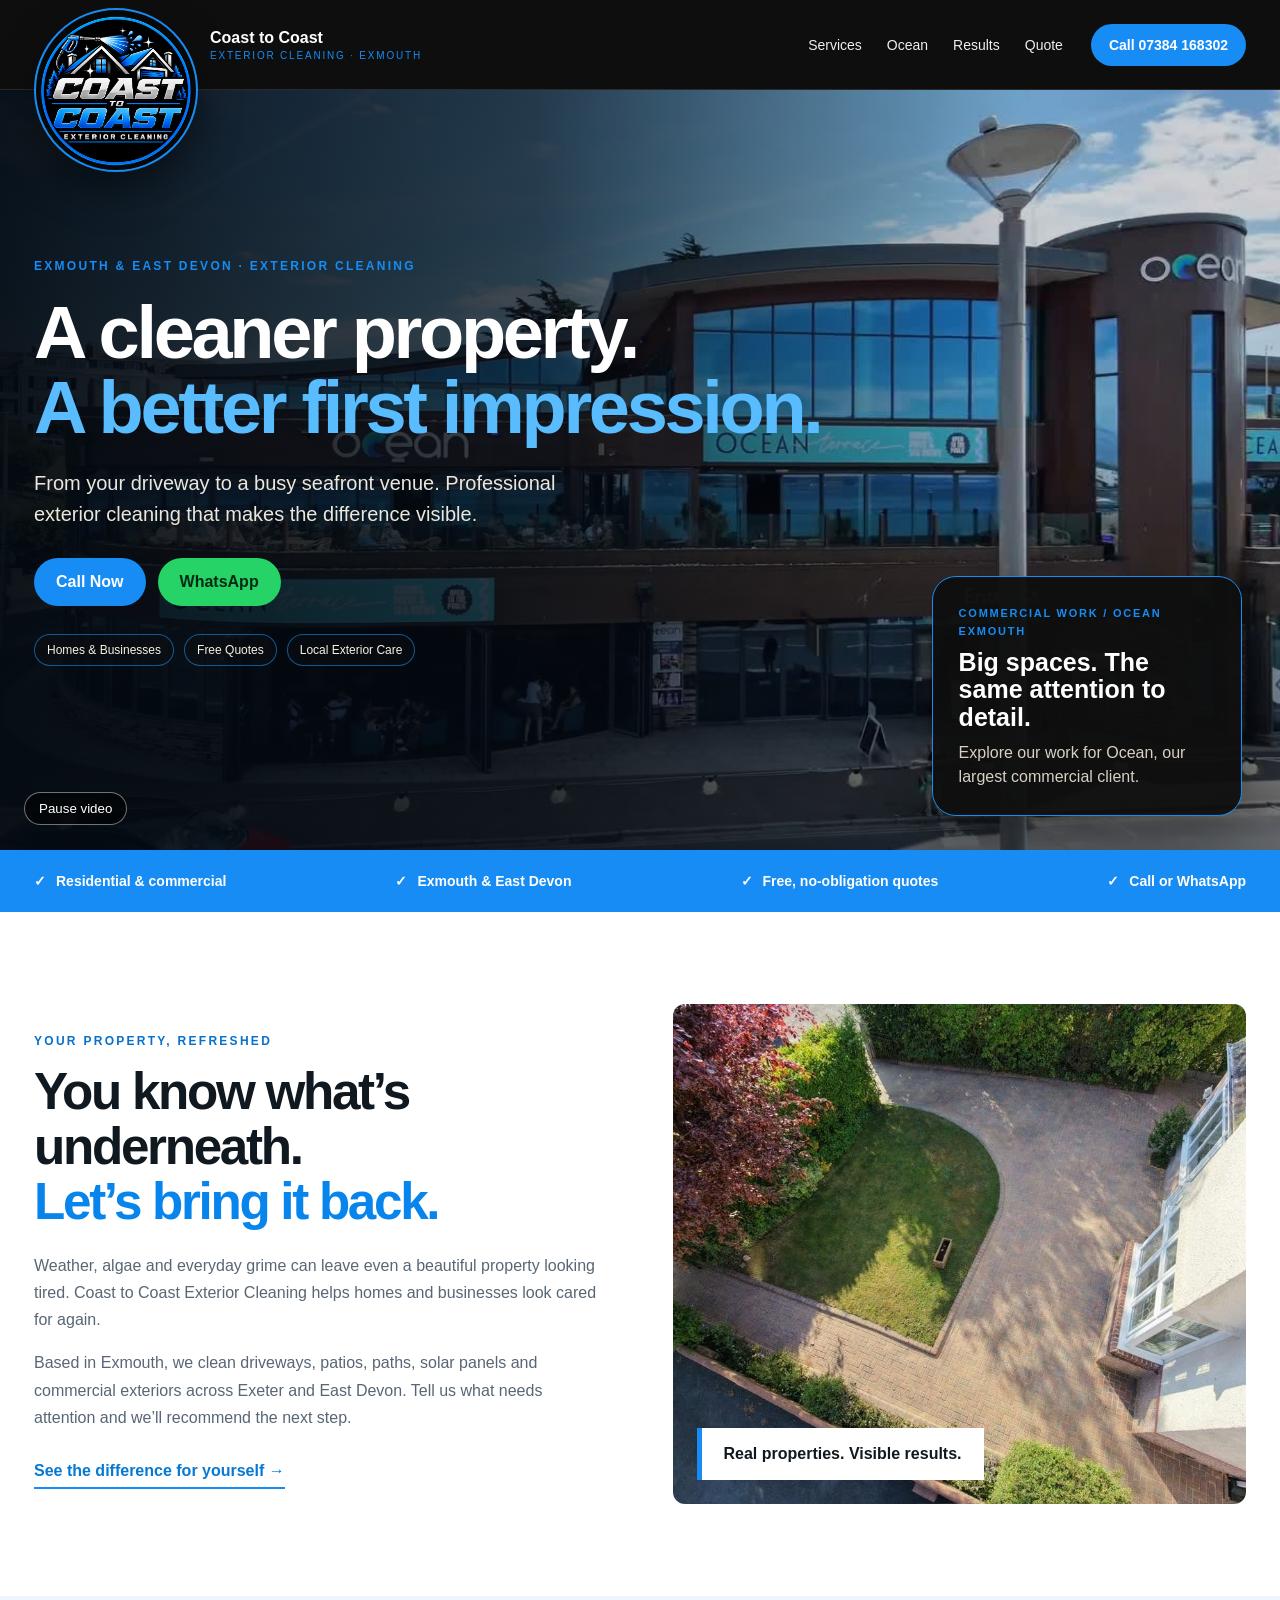
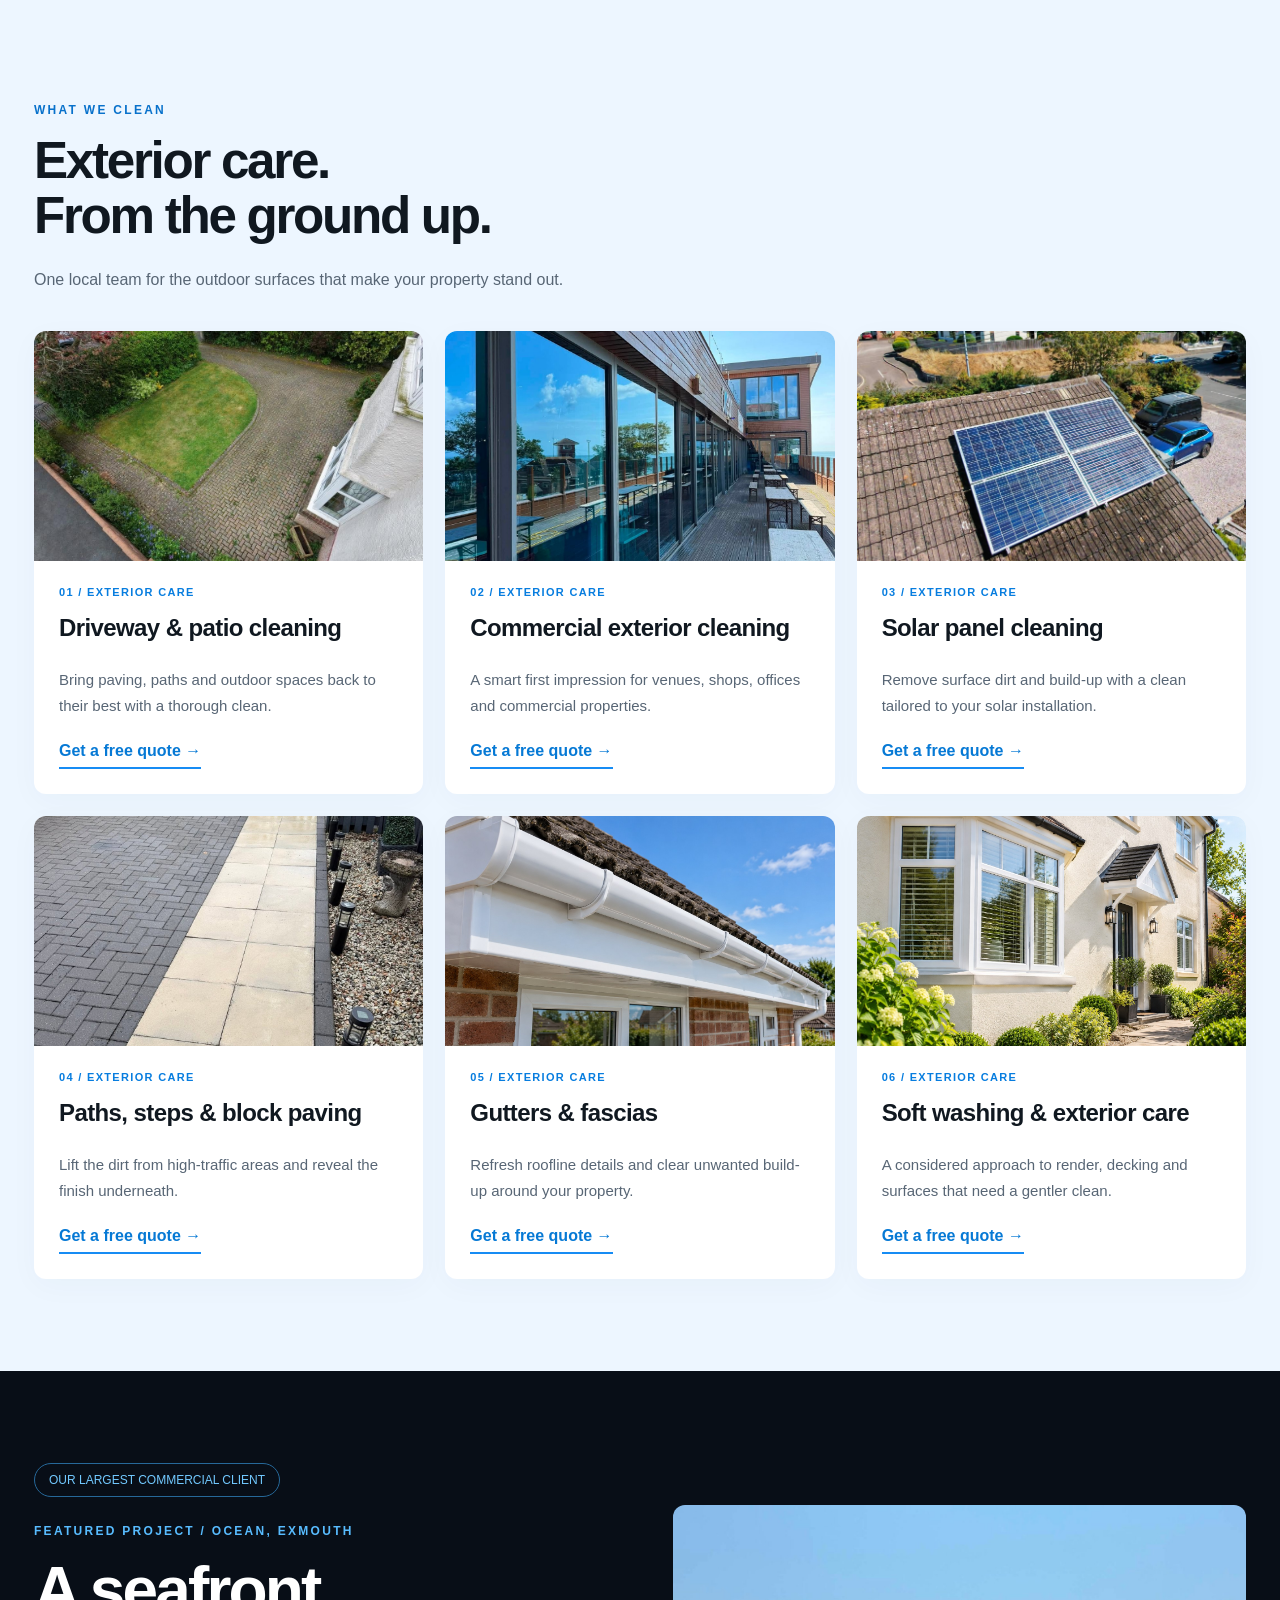
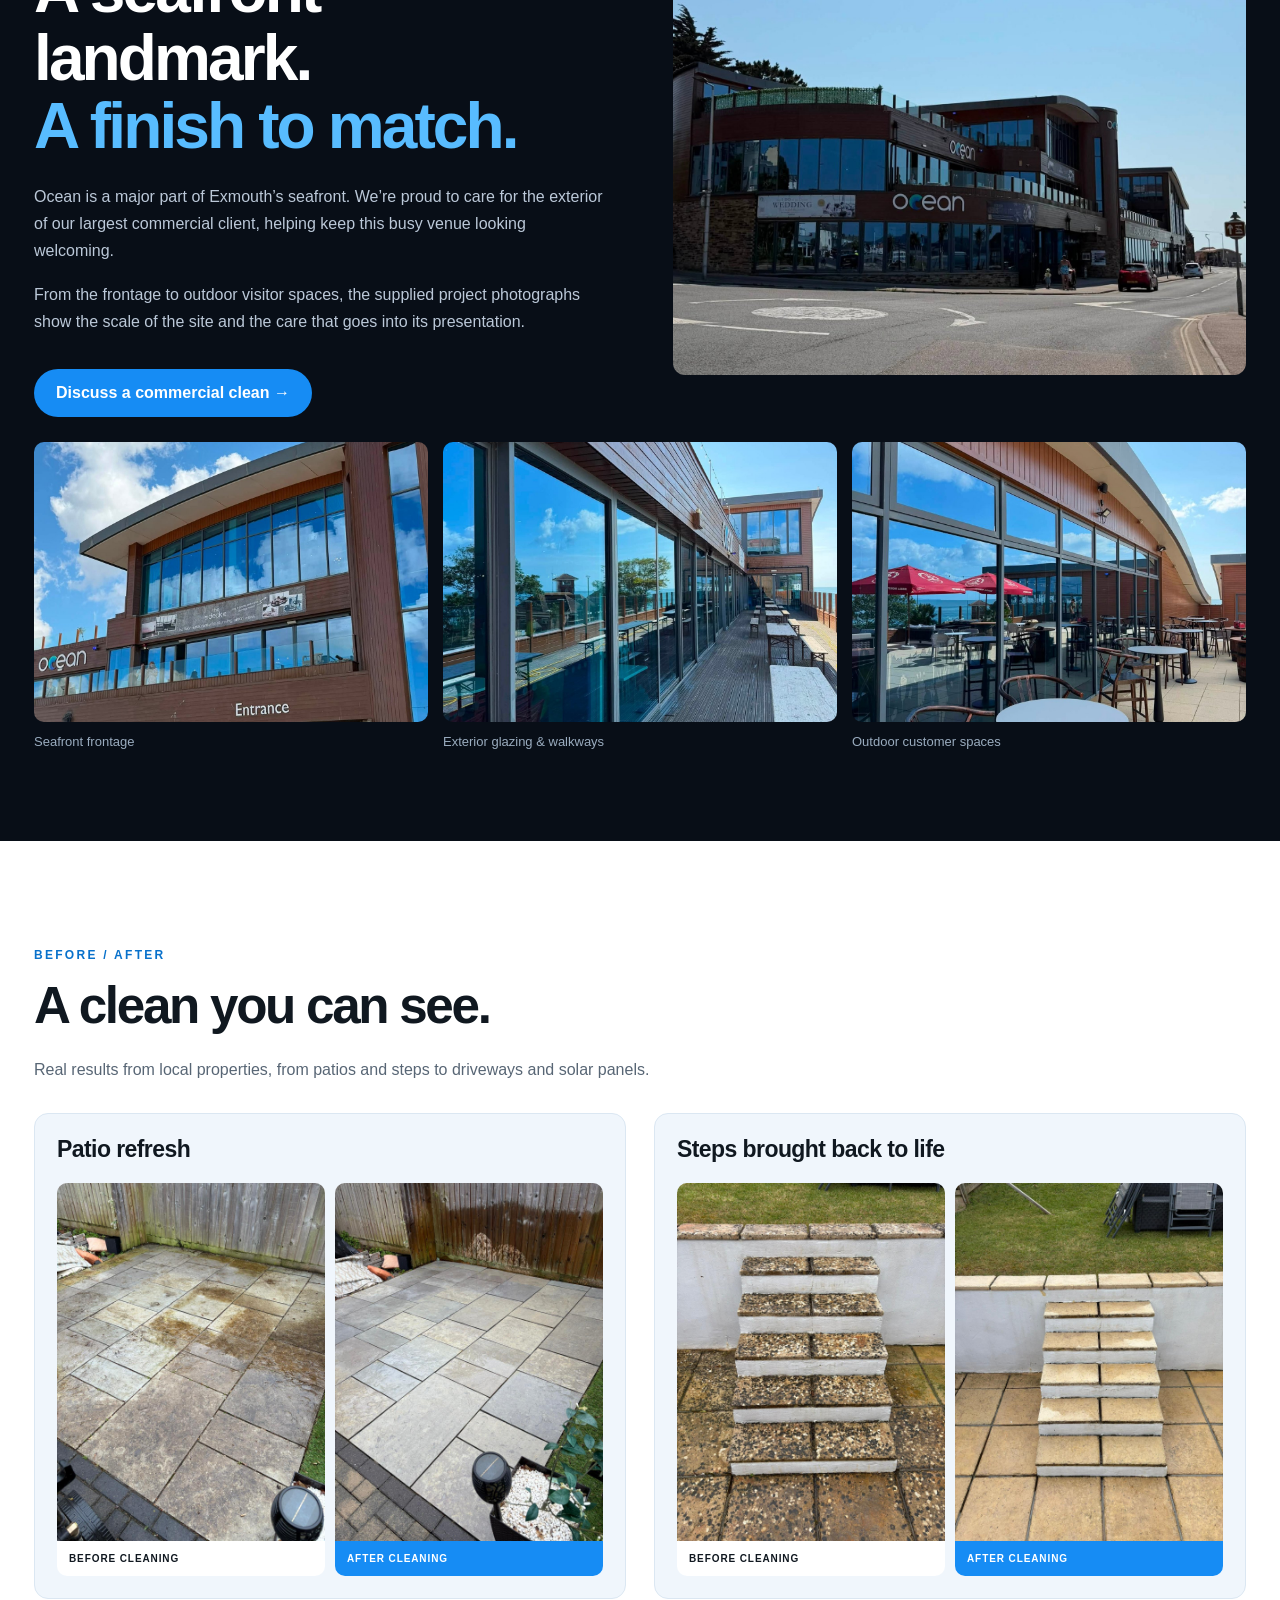
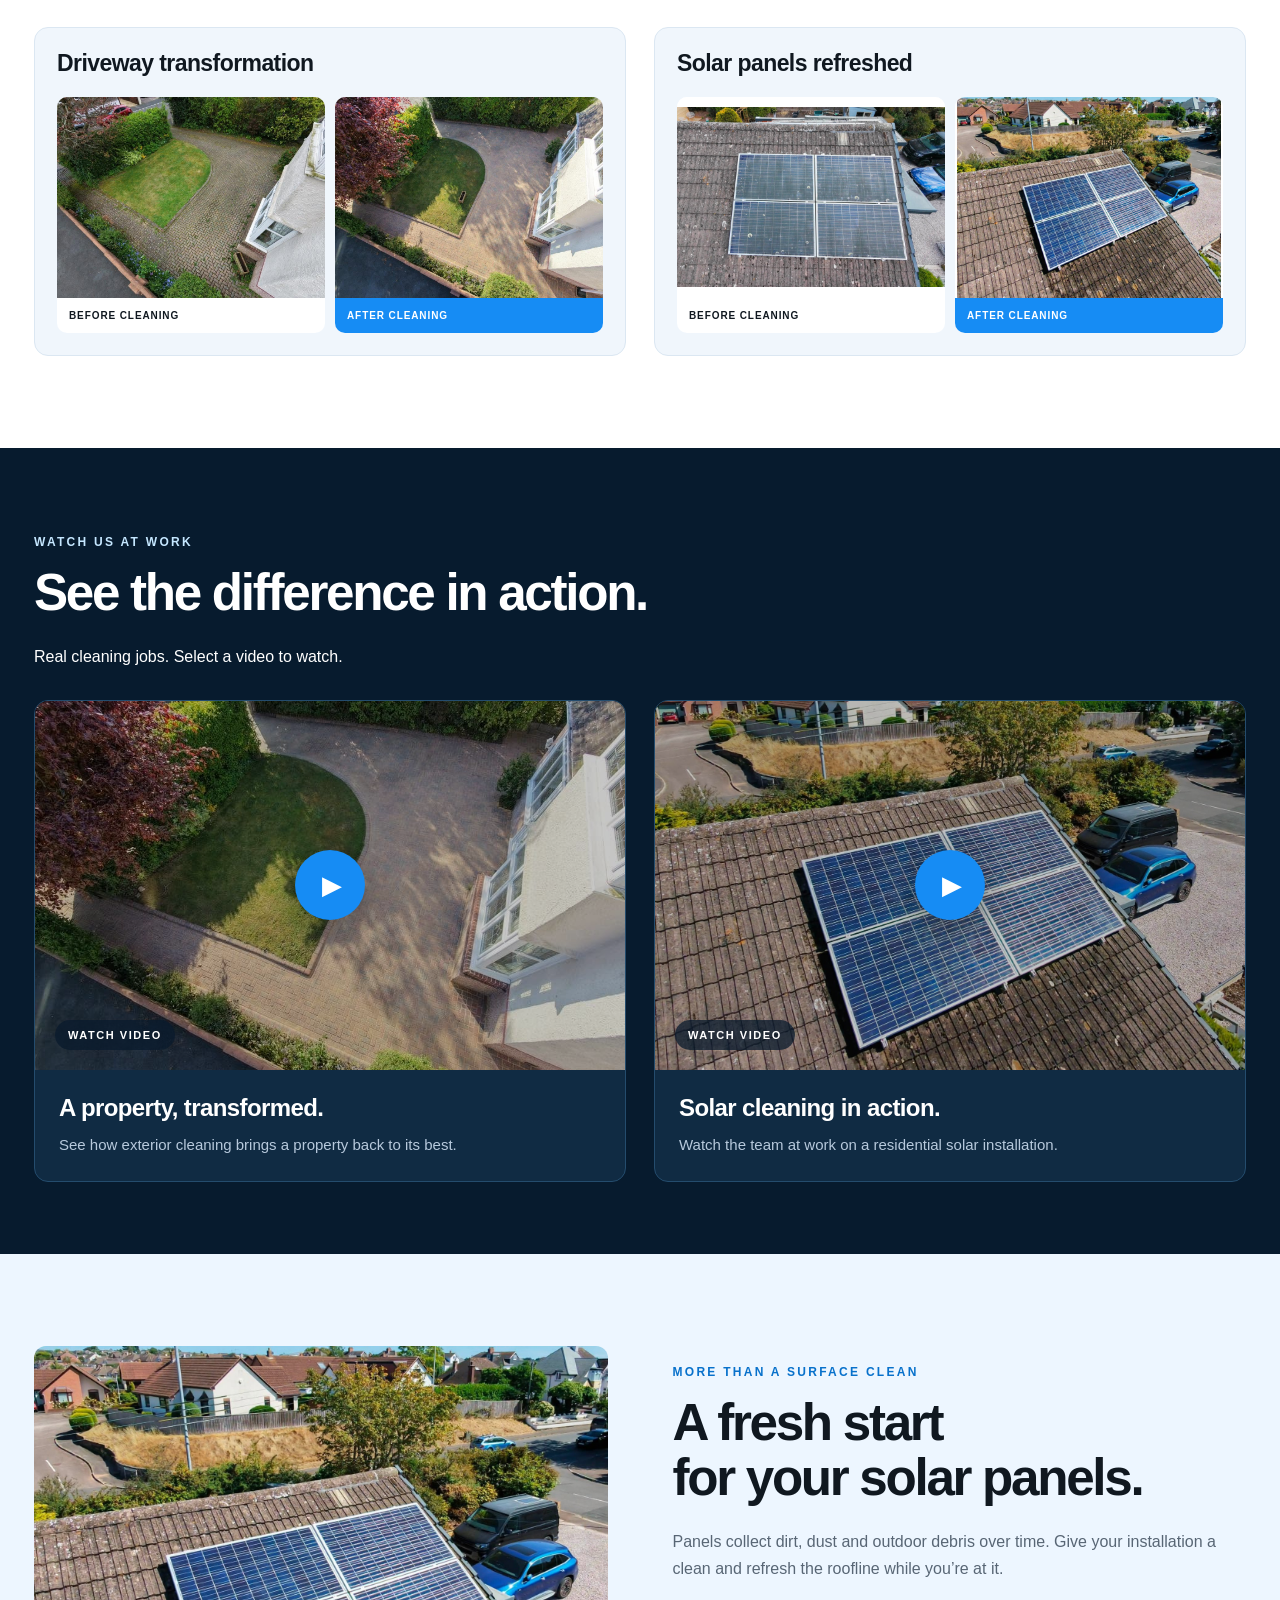
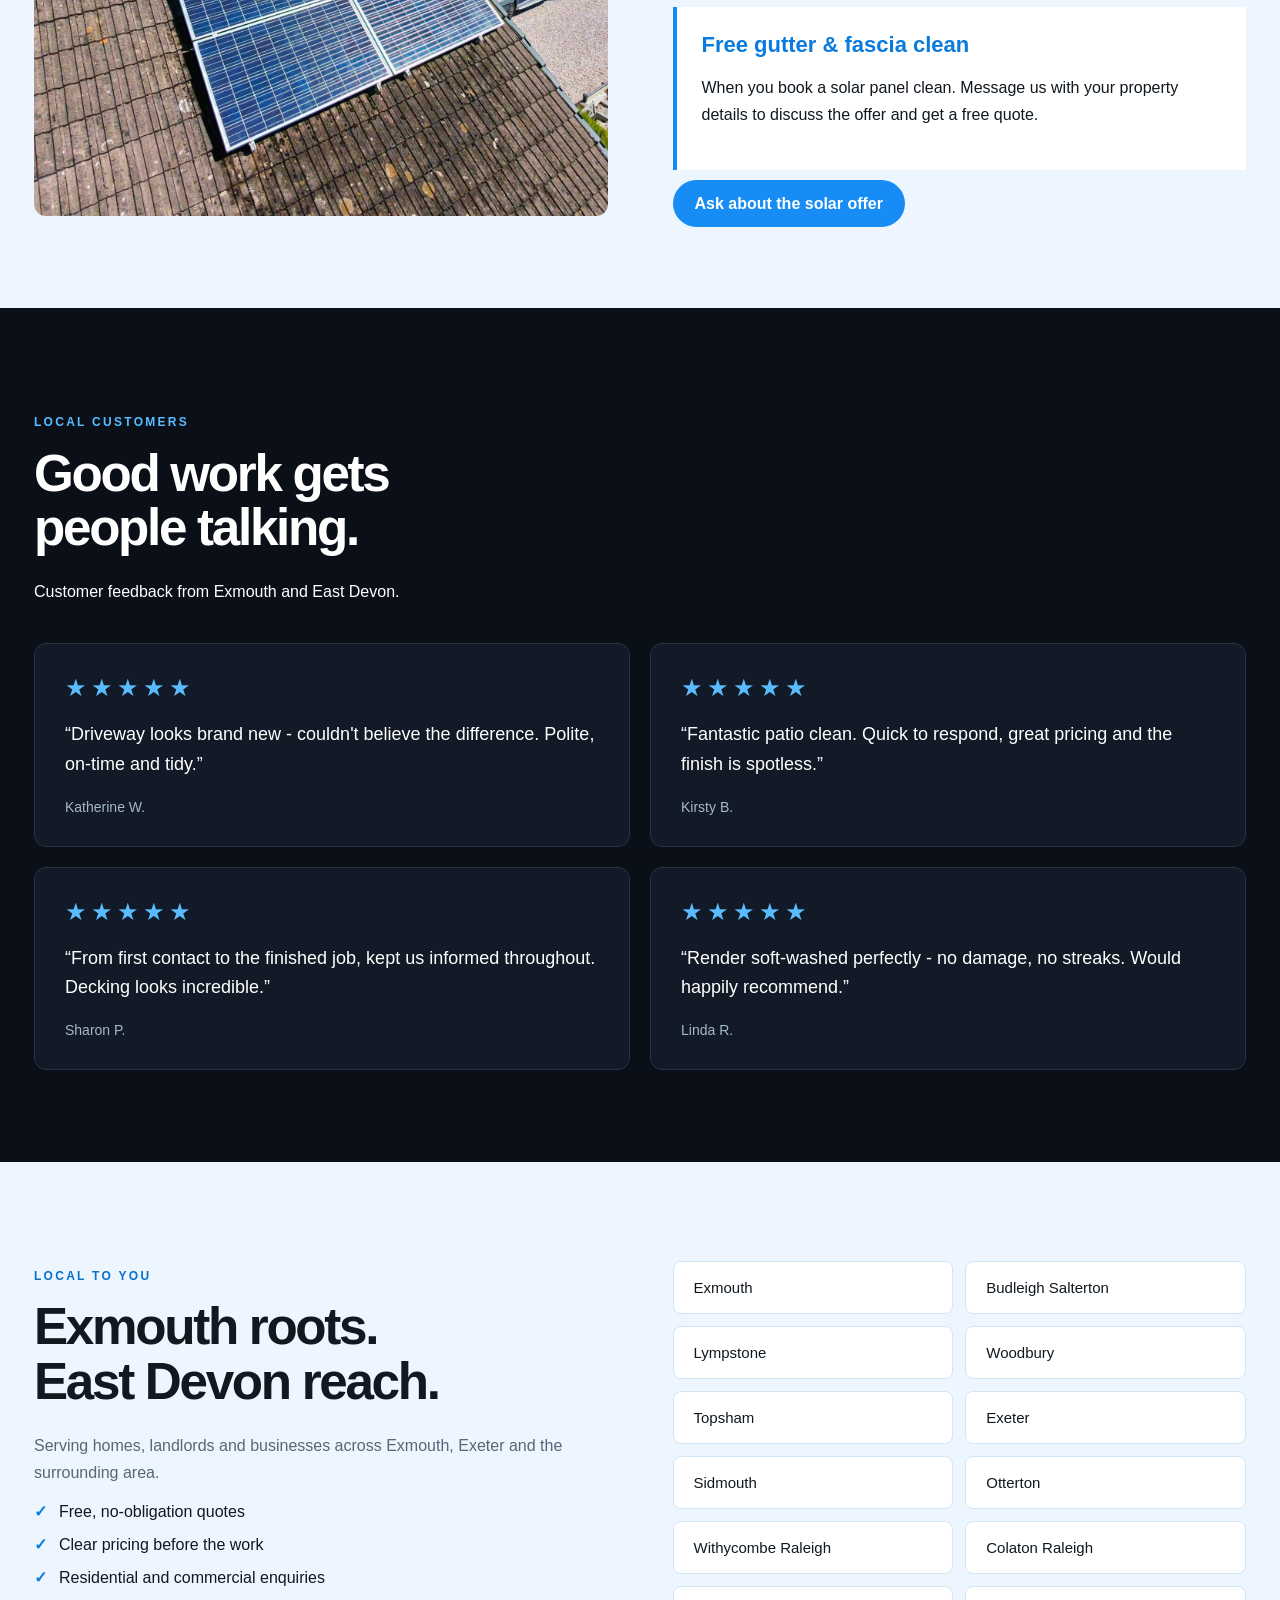
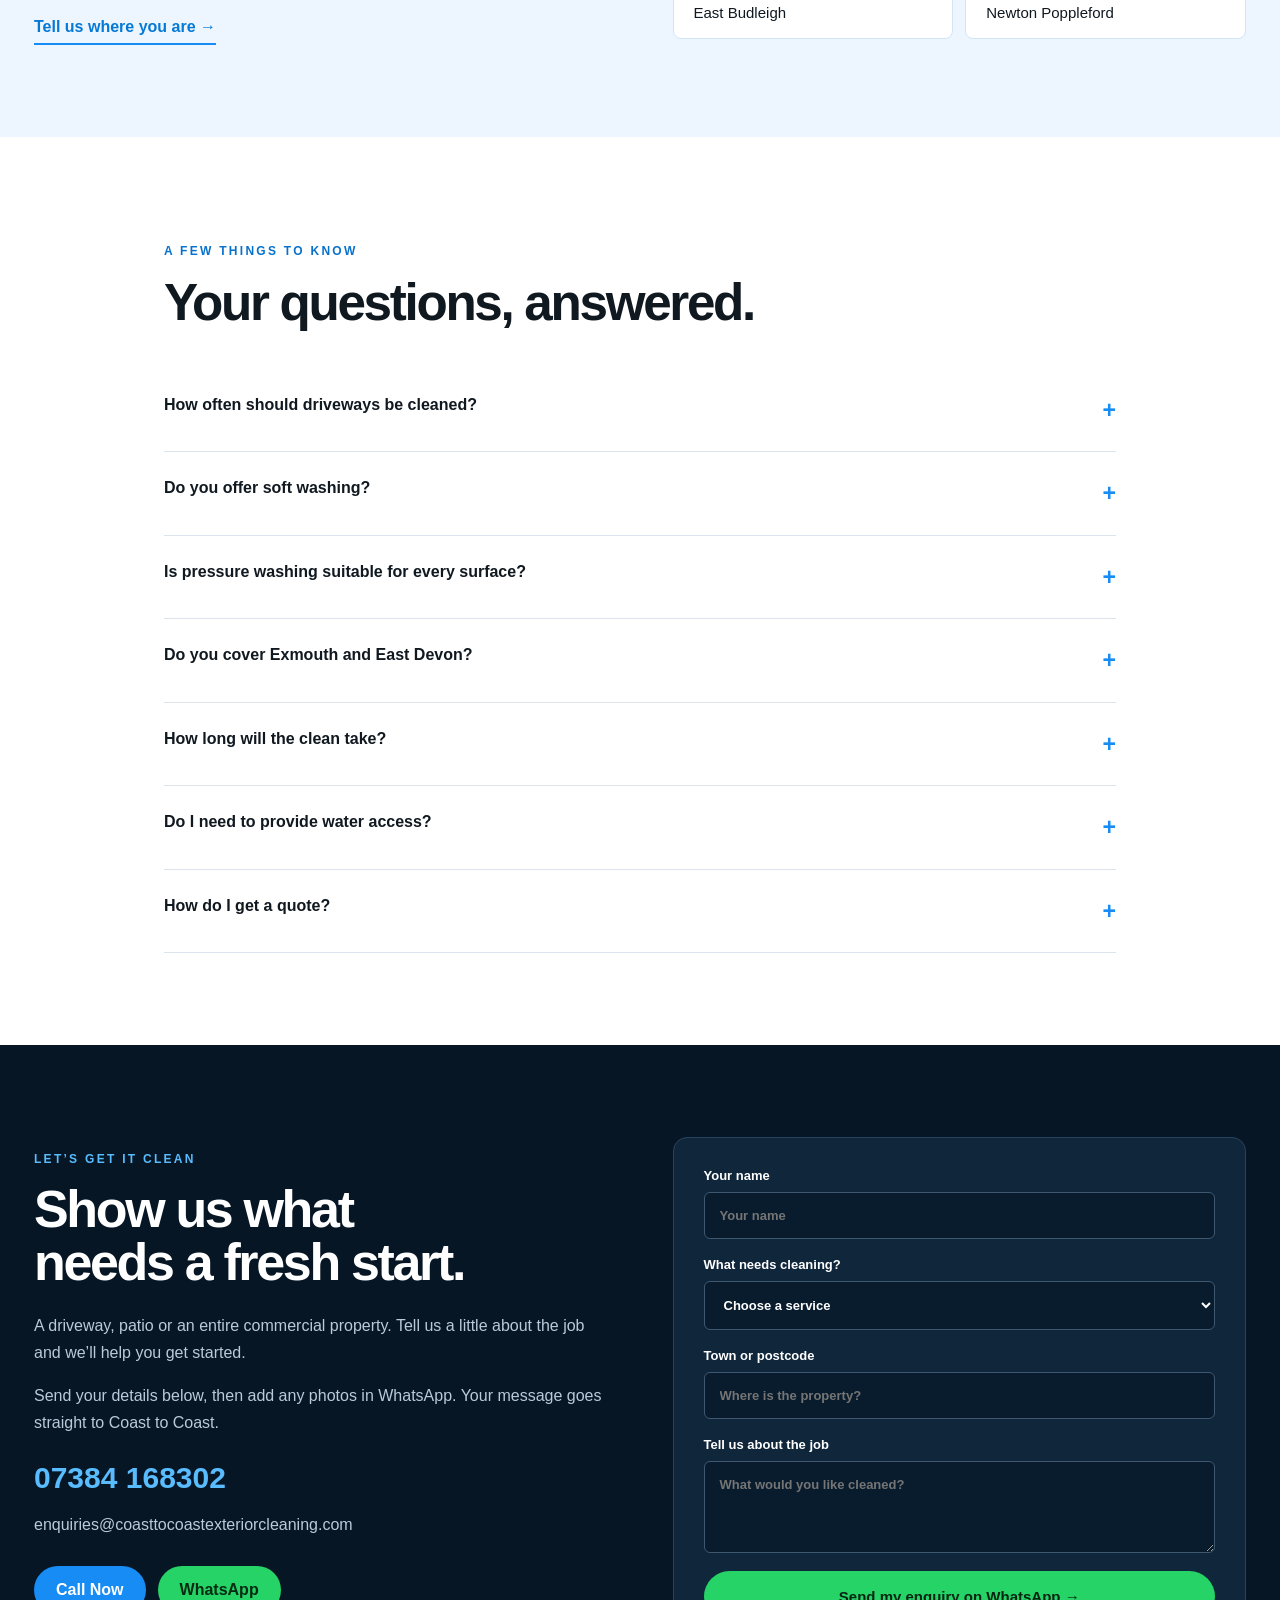
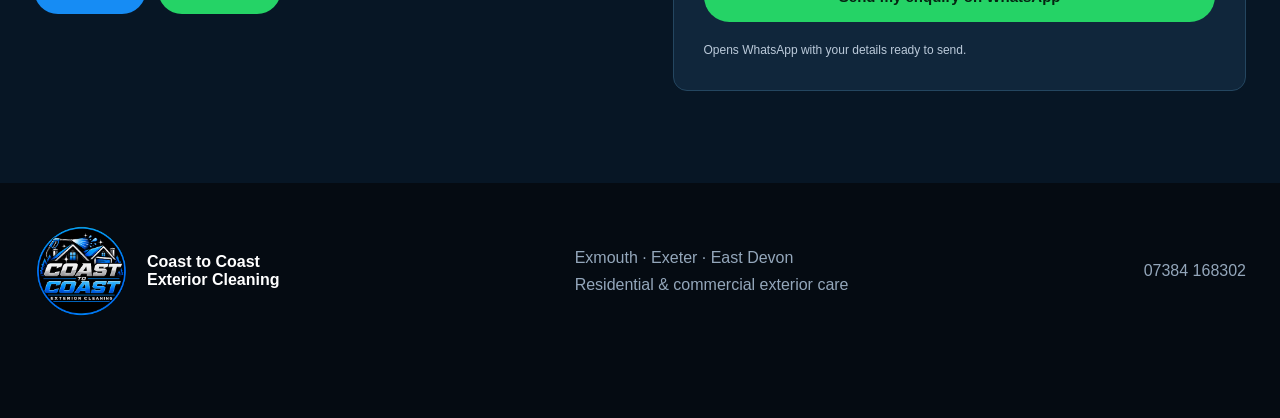
==== index.html @ 8d0b1027 "Add Coast to Coast Exterior Cleaning website" ====
<!doctype html><html lang="en-GB"><head><meta charset="utf-8"><meta name="viewport" content="width=device-width,initial-scale=1"><meta name="theme-color" content="#071625"><title>Coast to Coast Exterior Cleaning | Exmouth & East Devon</title><meta name="description" content="Exterior cleaning in Exmouth, Exeter and East Devon. Driveways, patios, commercial premises, solar panels, gutters and fascias. Call 07384 168302 for a free quote."><link rel="canonical" href="https://coasttocoastexteriorcleaning.com/"><link rel="icon" href="assets/logo.png"><link rel="stylesheet" href="style.css?v=4"><meta property="og:type" content="website"><meta property="og:title" content="Coast to Coast Exterior Cleaning"><meta property="og:description" content="A cleaner property. A better first impression. Exterior cleaning in Exmouth & East Devon."><meta property="og:url" content="https://coasttocoastexteriorcleaning.com/"><meta property="og:image" content="https://coasttocoastexteriorcleaning.com/assets/social-share.jpg"><meta property="og:image:width" content="1200"><meta property="og:image:height" content="630"><meta name="twitter:card" content="summary_large_image"><meta name="twitter:title" content="Coast to Coast Exterior Cleaning"><meta name="twitter:description" content="Residential and commercial exterior cleaning in Exmouth & East Devon."><meta name="twitter:image" content="https://coasttocoastexteriorcleaning.com/assets/social-share.jpg"></head><body>
<header class="site-header"><div class="nav-wrap"><a class="brand" href="#top" aria-label="Coast to Coast home"><img src="assets/logo.png" alt="Coast to Coast Exterior Cleaning"></a><div class="brand-copy"><strong>Coast to Coast</strong><span>Exterior Cleaning · Exmouth</span></div><nav id="nav" aria-label="Main navigation"><a href="#services">Services</a><a href="#ocean">Ocean</a><a href="#results">Results</a><a href="#quote">Quote</a></nav><a class="head-call" href="tel:07384168302">Call 07384 168302</a><button class="menu-toggle" aria-controls="nav" aria-expanded="false" aria-label="Toggle menu">☰</button></div></header>
<main id="top"><section class="hero"><video class="hero-bg" id="hero-video" autoplay muted loop playsinline preload="metadata" poster="assets/hero-poster.jpg" aria-label="Ocean Exmouth commercial exterior"><source src="assets/hero-clean.mp4" type="video/mp4"></video><div class="hero-mask"></div><div class="hero-inner"><p class="eyebrow">EXMOUTH & EAST DEVON · EXTERIOR CLEANING</p><h1>A cleaner property.<br><em>A better first impression.</em></h1><p class="lead">From your driveway to a busy seafront venue. Professional exterior cleaning that makes the difference visible.</p><div class="hero-actions"><a class="btn primary" href="tel:07384168302">Call Now</a><a class="btn whatsapp" href="https://wa.me/447384168302?text=Hi%20Coast%20to%20Coast%2C%20I%27d%20like%20a%20cleaning%20quote." target="_blank" rel="noopener">WhatsApp</a></div><div class="trust-row"><span>Homes & Businesses</span><span>Free Quotes</span><span>Local Exterior Care</span></div></div><aside class="hero-card"><span>COMMERCIAL WORK / OCEAN EXMOUTH</span><strong>Big spaces. The same attention to detail.</strong><p>Explore our work for Ocean, our largest commercial client.</p></aside><button class="video-toggle" id="hero-toggle" aria-label="Pause background video">Pause video</button></section>
<div class="band"><div class="band-inner"><span>Residential & commercial</span><span>Exmouth & East Devon</span><span>Free, no-obligation quotes</span><span>Call or WhatsApp</span></div></div>
<section class="wrap split"><div><p class="kicker">YOUR PROPERTY, REFRESHED</p><h2>You know what’s underneath.<br><span class="blue-text">Let’s bring it back.</span></h2><p class="muted">Weather, algae and everyday grime can leave even a beautiful property looking tired. Coast to Coast Exterior Cleaning helps homes and businesses look cared for again.</p><p class="muted">Based in Exmouth, we clean driveways, patios, paths, solar panels and commercial exteriors across Exeter and East Devon. Tell us what needs attention and we’ll recommend the next step.</p><a class="text-link" href="#results">See the difference for yourself →</a></div><div class="intro-photo"><img src="assets/driveway-clean.jpg" alt="Freshly cleaned driveway and garden path" loading="lazy"><div class="photo-note">Real properties. Visible results.</div></div></section>
<section class="services" id="services"><div class="wrap"><div class="section-title"><p class="kicker">WHAT WE CLEAN</p><h2>Exterior care.<br>From the ground up.</h2><p class="muted">One local team for the outdoor surfaces that make your property stand out.</p></div><div class="service-grid"><article class="service"><img src="assets/driveway.jpg" alt="Driveway & patio cleaning" loading="lazy"><div class="service-body"><span class="service-tag">01 / EXTERIOR CARE</span><h3>Driveway & patio cleaning</h3><p>Bring paving, paths and outdoor spaces back to their best with a thorough clean.</p><a class="text-link" href="#quote">Get a free quote →</a></div></article><article class="service"><img src="assets/ocean-windows.jpg" alt="Commercial exterior cleaning" loading="lazy"><div class="service-body"><span class="service-tag">02 / EXTERIOR CARE</span><h3>Commercial exterior cleaning</h3><p>A smart first impression for venues, shops, offices and commercial properties.</p><a class="text-link" href="#quote">Get a free quote →</a></div></article><article class="service"><img src="assets/solar.jpg" alt="Solar panel cleaning" loading="lazy"><div class="service-body"><span class="service-tag">03 / EXTERIOR CARE</span><h3>Solar panel cleaning</h3><p>Remove surface dirt and build-up with a clean tailored to your solar installation.</p><a class="text-link" href="#quote">Get a free quote →</a></div></article><article class="service"><img src="assets/paving.jpg" alt="Paths, steps & block paving" loading="lazy"><div class="service-body"><span class="service-tag">04 / EXTERIOR CARE</span><h3>Paths, steps & block paving</h3><p>Lift the dirt from high-traffic areas and reveal the finish underneath.</p><a class="text-link" href="#quote">Get a free quote →</a></div></article><article class="service"><img src="assets/gutters.jpg" alt="Gutters and fascias" loading="lazy"><div class="service-body"><span class="service-tag">05 / EXTERIOR CARE</span><h3>Gutters & fascias</h3><p>Refresh roofline details and clear unwanted build-up around your property.</p><a class="text-link" href="#quote">Get a free quote →</a></div></article><article class="service"><img src="assets/soft-washing.jpg" alt="Rendered house exterior" loading="lazy"><div class="service-body"><span class="service-tag">06 / EXTERIOR CARE</span><h3>Soft washing & exterior care</h3><p>A considered approach to render, decking and surfaces that need a gentler clean.</p><a class="text-link" href="#quote">Get a free quote →</a></div></article></div></div></section>
<section class="commercial" id="ocean"><div class="wrap"><div class="split"><div><span class="client-pill">OUR LARGEST COMMERCIAL CLIENT</span><p class="kicker">FEATURED PROJECT / OCEAN, EXMOUTH</p><h2 class="ocean-heading">A seafront landmark.<br><em>A finish to match.</em></h2><p>Ocean is a major part of Exmouth’s seafront. We’re proud to care for the exterior of our largest commercial client, helping keep this busy venue looking welcoming.</p><p>From the frontage to outdoor visitor spaces, the supplied project photographs show the scale of the site and the care that goes into its presentation.</p><a class="btn primary" href="#quote">Discuss a commercial clean →</a></div><img class="ocean-main" src="assets/ocean-wide.jpg" alt="Ocean Exmouth seafront venue, Coast to Coast's largest commercial client" loading="lazy"></div><div class="ocean-grid"><figure><img src="assets/ocean-front.jpg" alt="Ocean main entrance and frontage" loading="lazy"><figcaption>Seafront frontage</figcaption></figure><figure><img src="assets/ocean-windows.jpg" alt="Ocean exterior glazing and walkway" loading="lazy"><figcaption>Exterior glazing & walkways</figcaption></figure><figure><img src="assets/ocean-terrace.jpg" alt="Ocean outdoor seating terrace" loading="lazy"><figcaption>Outdoor customer spaces</figcaption></figure></div></div></section>
<section class="transformations" id="results"><div class="wrap"><div class="section-title"><p class="kicker">BEFORE / AFTER</p><h2>A clean you can see.</h2><p class="muted">Real results from local properties, from patios and steps to driveways and solar panels.</p></div><div class="results-grid"><article class="result-block"><h3>Patio refresh</h3><div class="ba-pair"><figure><img src="assets/patio-before.jpg" alt="Patio refresh before cleaning" loading="lazy"><figcaption>Before cleaning</figcaption></figure><figure><img src="assets/patio-after.jpg" alt="Patio refresh after cleaning" loading="lazy"><figcaption>After cleaning</figcaption></figure></div></article><article class="result-block"><h3>Steps brought back to life</h3><div class="ba-pair"><figure><img src="assets/steps-before.jpg" alt="Steps brought back to life before cleaning" loading="lazy"><figcaption>Before cleaning</figcaption></figure><figure><img src="assets/steps-after.jpg" alt="Steps brought back to life after cleaning" loading="lazy"><figcaption>After cleaning</figcaption></figure></div></article><article class="result-block landscape-result"><h3>Driveway transformation</h3><div class="ba-pair"><figure><img src="assets/driveway.jpg" alt="Driveway transformation before cleaning" loading="lazy"><figcaption>Before cleaning</figcaption></figure><figure><img src="assets/driveway-clean.jpg" alt="Driveway transformation after cleaning" loading="lazy"><figcaption>After cleaning</figcaption></figure></div></article><article class="result-block landscape-result"><h3>Solar panels refreshed</h3><div class="ba-pair"><figure><img src="assets/solar-clean.jpg" alt="Solar panels refreshed before cleaning" loading="lazy"><figcaption>Before cleaning</figcaption></figure><figure><img src="assets/solar.jpg" alt="Solar panels refreshed after cleaning" loading="lazy"><figcaption>After cleaning</figcaption></figure></div></article></div></div></section><section class="videos" id="videos"><div class="wrap"><div class="section-title"><p class="kicker">WATCH US AT WORK</p><h2>See the difference in action.</h2><p>Real cleaning jobs. Select a video to watch.</p></div><div class="video-grid"><article class="video-card"><button class="video-launch" data-dialog="video-property" aria-label="Play: A property, transformed."><img src="assets/driveway-clean.jpg" alt="" loading="lazy"><span class="play-symbol" aria-hidden="true">▶</span><span class="watch-label">WATCH VIDEO</span></button><div class="video-copy"><h3>A property, transformed.</h3><p>See how exterior cleaning brings a property back to its best.</p></div></article><article class="video-card"><button class="video-launch" data-dialog="video-solar" aria-label="Play: Solar cleaning in action."><img src="assets/solar.jpg" alt="" loading="lazy"><span class="play-symbol" aria-hidden="true">▶</span><span class="watch-label">WATCH VIDEO</span></button><div class="video-copy"><h3>Solar cleaning in action.</h3><p>Watch the team at work on a residential solar installation.</p></div></article></div><dialog class="video-dialog" id="video-property" aria-label="Property cleaning video"><button class="dialog-close" aria-label="Close video">✕</button><video class="work-video" controls playsinline preload="none" aria-label="Property cleaning video"><source src="assets/work.mp4" type="video/mp4"></video></dialog><dialog class="video-dialog" id="video-solar" aria-label="Solar panel cleaning video"><button class="dialog-close" aria-label="Close video">✕</button><video class="work-video" controls playsinline preload="none" aria-label="Solar panel cleaning video"><source src="assets/solar-work.mp4" type="video/mp4"></video></dialog></div></section>
<section class="solar-section"><div class="wrap split"><img src="assets/solar.jpg" alt="Residential rooftop solar panel installation" loading="lazy"><div><p class="kicker">MORE THAN A SURFACE CLEAN</p><h2>A fresh start<br>for your solar panels.</h2><p class="muted">Panels collect dirt, dust and outdoor debris over time. Give your installation a clean and refresh the roofline while you’re at it.</p><div class="offer"><strong>Free gutter & fascia clean</strong><p>When you book a solar panel clean. Message us with your property details to discuss the offer and get a free quote.</p></div><a class="btn primary" href="https://wa.me/447384168302?text=Hi%20Coast%20to%20Coast%2C%20I%27d%20like%20a%20cleaning%20quote." target="_blank" rel="noopener">Ask about the solar offer</a></div></div></section>
<section class="reviews"><div class="wrap"><div class="section-title"><p class="kicker">LOCAL CUSTOMERS</p><h2>Good work gets<br>people talking.</h2><p>Customer feedback from Exmouth and East Devon.</p></div><div class="review-grid"><article class="review"><div class="stars" aria-label="5 stars">★★★★★</div><blockquote>“Driveway looks brand new - couldn't believe the difference. Polite, on-time and tidy.”</blockquote><cite>Katherine W.</cite></article><article class="review"><div class="stars" aria-label="5 stars">★★★★★</div><blockquote>“Fantastic patio clean. Quick to respond, great pricing and the finish is spotless.”</blockquote><cite>Kirsty B.</cite></article><article class="review"><div class="stars" aria-label="5 stars">★★★★★</div><blockquote>“From first contact to the finished job, kept us informed throughout. Decking looks incredible.”</blockquote><cite>Sharon P.</cite></article><article class="review"><div class="stars" aria-label="5 stars">★★★★★</div><blockquote>“Render soft-washed perfectly - no damage, no streaks. Would happily recommend.”</blockquote><cite>Linda R.</cite></article></div></div></section>
<section class="areas"><div class="wrap split"><div><p class="kicker">LOCAL TO YOU</p><h2>Exmouth roots.<br>East Devon reach.</h2><p class="muted">Serving homes, landlords and businesses across Exmouth, Exeter and the surrounding area.</p><ul class="ticks"><li>Free, no-obligation quotes</li><li>Clear pricing before the work</li><li>Residential and commercial enquiries</li></ul><a class="text-link" href="#quote">Tell us where you are →</a></div><div class="towns"><span>Exmouth</span><span>Budleigh Salterton</span><span>Lympstone</span><span>Woodbury</span><span>Topsham</span><span>Exeter</span><span>Sidmouth</span><span>Otterton</span><span>Withycombe Raleigh</span><span>Colaton Raleigh</span><span>East Budleigh</span><span>Newton Poppleford</span></div></div></section>
<section class="faq"><div class="wrap"><div class="section-title"><p class="kicker">A FEW THINGS TO KNOW</p><h2>Your questions, answered.</h2></div><details><summary>How often should driveways be cleaned?</summary><p>It depends on the surface, shade and how quickly dirt and growth return. Send a photo and we can help you decide whether your driveway is ready for a clean.</p></details><details><summary>Do you offer soft washing?</summary><p>Yes. Soft washing is available for suitable exterior surfaces. We assess the surface before recommending a cleaning method.</p></details><details><summary>Is pressure washing suitable for every surface?</summary><p>The cleaning approach depends on the material and its condition. We discuss the right method for your paving, render or other exterior surface before work begins.</p></details><details><summary>Do you cover Exmouth and East Devon?</summary><p>Yes. We are based in Exmouth and cover Exeter and the surrounding East Devon towns listed above. Contact us if you are unsure whether your property is within our area.</p></details><details><summary>How long will the clean take?</summary><p>Timing depends on the size, condition and access at the property. We can give an estimate when preparing your quote.</p></details><details><summary>Do I need to provide water access?</summary><p>Let us know what outside water access is available when you enquire, so we can plan the job with you.</p></details><details><summary>How do I get a quote?</summary><p>Call us, send photos on WhatsApp or complete the form below. Quotes are free and carry no obligation.</p></details></div></section>
<section class="quote" id="quote"><div class="wrap split"><div><p class="kicker">LET’S GET IT CLEAN</p><h2>Show us what<br>needs a fresh start.</h2><p>A driveway, patio or an entire commercial property. Tell us a little about the job and we’ll help you get started.</p><p>Send your details below, then add any photos in WhatsApp. Your message goes straight to Coast to Coast.</p><a class="contact-number" href="tel:07384168302">07384 168302</a><p><a class="email" href="mailto:enquiries@coasttocoastexteriorcleaning.com">enquiries@coasttocoastexteriorcleaning.com</a></p><div class="hero-actions"><a class="btn primary" href="tel:07384168302">Call Now</a><a class="btn whatsapp" href="https://wa.me/447384168302?text=Hi%20Coast%20to%20Coast%2C%20I%27d%20like%20a%20cleaning%20quote." target="_blank" rel="noopener">WhatsApp</a></div></div><form class="wa-form" id="wa-form"><label>Your name<input name="name" autocomplete="name" required maxlength="100" placeholder="Your name"></label><label>What needs cleaning?<select name="service" required><option value="">Choose a service</option><option>Driveway & patio cleaning</option><option>Commercial exterior cleaning</option><option>Solar panel cleaning</option><option>Paths, steps & block paving</option><option>Gutters & fascias</option><option>Soft washing & exterior care</option><option>Other / multiple services</option></select></label><label>Town or postcode<input name="area" autocomplete="postal-code" required maxlength="100" placeholder="Where is the property?"></label><label>Tell us about the job<textarea name="details" required rows="4" maxlength="2000" placeholder="What would you like cleaned?"></textarea></label><button type="submit">Send my enquiry on WhatsApp →</button><p class="form-note">Opens WhatsApp with your details ready to send.</p></form></div></section></main>
<footer><div class="footer-inner"><div class="footer-brand"><img src="assets/logo.png" alt="Coast to Coast logo" loading="lazy"><strong>Coast to Coast<br>Exterior Cleaning</strong></div><p>Exmouth · Exeter · East Devon<br>Residential & commercial exterior care</p><a href="tel:07384168302">07384 168302</a></div></footer><div class="floating" id="floating" hidden aria-label="Quick contact"><a href="tel:07384168302">Call Now</a><a href="https://wa.me/447384168302?text=Hi%20Coast%20to%20Coast%2C%20I%27d%20like%20a%20cleaning%20quote." target="_blank" rel="noopener">WhatsApp</a></div><script src="script.js?v=3"></script>
<script type="application/ld+json">{"@context": "https://schema.org", "@type": "LocalBusiness", "name": "Coast to Coast Exterior Cleaning", "url": "https://coasttocoastexteriorcleaning.com/", "image": "https://coasttocoastexteriorcleaning.com/assets/social-share.jpg", "telephone": "+447384168302", "email": "enquiries@coasttocoastexteriorcleaning.com", "areaServed": ["Exmouth", "Budleigh Salterton", "Lympstone", "Woodbury", "Topsham", "Exeter", "Sidmouth", "Otterton", "Withycombe Raleigh", "Colaton Raleigh", "East Budleigh", "Newton Poppleford"], "description": "Residential and commercial exterior cleaning in Exmouth and East Devon."}</script></body></html>
---- style.css ----
:root{
  --black:#0b0b0b;
  --black2:#141414;
  --charcoal:#1c1c1c;
  --gold:#168cf4;
  --gold2:#58bcff;
  --soft:#f6f4ef;
  --line:#e5dcc9;
  --white:#fff;
  --ink:#151515;
}
*{box-sizing:border-box}
html{scroll-behavior:smooth}
body{margin:0;font-family:Inter,Arial,sans-serif;color:var(--ink);background:#fff;overflow-x:hidden}
img{display:block;width:100%}
a{text-decoration:none;color:inherit}

.site-header{position:fixed;top:0;left:0;right:0;height:90px;background:rgba(10,10,10,.98);z-index:1000;border-bottom:1px solid #2b2b2b;backdrop-filter:blur(12px)}
.nav-wrap{max-width:1260px;height:100%;margin:auto;display:flex;align-items:center;padding:0 24px 0 200px;position:relative;gap:28px}
.brand{position:absolute;left:24px;top:8px;width:164px;height:164px;border-radius:50%;overflow:hidden;background:#080808;box-shadow:0 18px 44px rgba(0,0,0,.48);z-index:5;border:2px solid var(--gold)}
.brand img{height:100%;object-fit:cover}
.brand-copy{display:flex;flex-direction:column;color:#fff;min-width:210px}
.brand-copy strong{font-size:16px}
.brand-copy span{font-size:10px;color:var(--gold);letter-spacing:.18em;text-transform:uppercase;margin-top:3px}
nav{display:flex;gap:25px;margin-left:auto}
nav a{color:#eee;font-size:14px}
nav a:hover{color:var(--gold2)}
.head-call{background:var(--gold);color:#090909;padding:13px 18px;border-radius:999px;font-weight:900;font-size:14px}

main{padding-top:90px}
.hero{min-height:760px;position:relative;display:flex;align-items:center;overflow:hidden}
.hero-bg{position:absolute;inset:0;height:100%;object-fit:cover;object-position:center}
.hero-mask{position:absolute;inset:0;background:linear-gradient(90deg,rgba(5,5,5,.96),rgba(8,8,8,.82) 42%,rgba(8,8,8,.28) 75%,rgba(8,8,8,.1)),linear-gradient(0deg,rgba(0,0,0,.3),transparent 50%)}
.hero-inner{position:relative;z-index:2;max-width:1260px;width:100%;margin:auto;padding:135px 24px 105px}
.eyebrow,.kicker{font-size:12px;font-weight:900;letter-spacing:.19em;text-transform:uppercase;color:var(--gold)}
.hero h1,.copy h2,.section-head h2,.feature h2,.before-after h2,.about h2,.quote h2,.contact h2{font-size:52px;line-height:1.02;letter-spacing:-.045em}
.hero h1{font-size:74px;color:#fff;max-width:790px;margin:18px 0 22px}
.hero h1 em,.copy h2 em,.section-head h2 em,.before-after h2 em{font-style:normal;color:var(--gold2)}
.lead{max-width:660px;font-size:20px;line-height:1.55;color:#ece7dc}
.hero-actions{display:flex;gap:12px;margin-top:28px}
.btn{padding:15px 22px;border-radius:999px;font-weight:900}
.primary{background:var(--gold);color:#080808}
.whatsapp{background:#25d366;color:#062b12}
.trust-row{display:flex;gap:10px;flex-wrap:wrap;margin-top:28px}
.trust-row span{border:1px solid rgba(201,164,90,.65);color:#f6f0e4;background:rgba(17,17,17,.4);border-radius:999px;padding:8px 12px;font-size:12px}

.hero-card{position:absolute;right:5%;bottom:48px;z-index:3;width:365px;background:rgba(14,14,14,.95);color:#fff;padding:26px;border:1px solid #168cf4;border-radius:24px;box-shadow:0 25px 70px rgba(0,0,0,.42)}
.hero-card span{font-size:11px;font-weight:900;letter-spacing:.16em;color:var(--gold)}
.hero-card strong{display:block;font-size:26px;line-height:1.1;margin:10px 0}
.hero-card p{color:#d7d0c3;line-height:1.5;margin:0}


:root{--blue:#168cf4;--ink:#101820;--muted:#586675;--pale:#edf6ff}html{scroll-padding-top:120px}body{font-family:Arial,Helvetica,sans-serif}h2{font-size:clamp(34px,4vw,56px);letter-spacing:-.045em;line-height:1.07;margin:14px 0 22px}h3{letter-spacing:-.025em;font-size:24px;margin:16px 0 10px}p{line-height:1.7}.wrap{max-width:1260px;margin:auto;padding:92px 24px}.kicker{color:#0871cb}.muted{color:var(--muted)}.section-title{max-width:730px;margin-bottom:38px}.blue-text{color:#0785ed}.hero-card strong{font-size:25px}.hero-card{width:310px;right:3%;bottom:34px}.hero-inner{padding-bottom:165px}.lead{max-width:580px}.band{background:var(--blue);color:#fff}.band-inner{max-width:1260px;margin:auto;padding:23px 24px;display:flex;justify-content:space-between;gap:20px;flex-wrap:wrap;font-size:14px;font-weight:bold}.band-inner span::before{content:'✓';margin-right:10px}.split{display:grid;grid-template-columns:1fr 1fr;gap:65px;align-items:center}.intro-photo{position:relative}.intro-photo img{height:500px;object-fit:cover;border-radius:12px}.photo-note{position:absolute;left:24px;bottom:24px;background:#fff;padding:17px 22px;border-left:5px solid var(--blue);font-weight:bold}.text-link{color:#0679d5;font-weight:bold;display:inline-block;margin-top:15px;border-bottom:2px solid var(--blue);padding-bottom:7px}.services{background:var(--pale)}.service-grid{display:grid;grid-template-columns:repeat(3,1fr);gap:22px}.service{background:#fff;border-radius:12px;overflow:hidden;box-shadow:0 7px 30px #15365608}.service img{height:230px;object-fit:cover}.service-body{padding:25px}.service-body p{color:var(--muted);font-size:15px}.service-tag{font-size:11px;letter-spacing:.12em;font-weight:bold;color:#077ddf}.service-number{display:block;color:#0785ed;font-size:32px}.commercial{background:#080e17;color:#fff;position:relative;overflow:hidden}.commercial .kicker{color:#58bcff}.commercial p{color:#bbc8d8}.commercial .wrap{position:relative}.ocean-main{width:100%;height:470px;object-fit:cover;border-radius:12px}.ocean-heading{font-size:clamp(42px,5vw,70px)}.ocean-heading em{font-style:normal;color:#58bcff}.ocean-grid{display:grid;grid-template-columns:repeat(3,1fr);gap:15px;margin-top:25px}.ocean-grid figure{margin:0}.ocean-grid img{height:280px;object-fit:cover;border-radius:10px}.ocean-grid figcaption{font-size:13px;color:#9aacbf;padding-top:12px}.commercial .btn{display:inline-block;margin-top:18px}.client-pill{display:inline-block;padding:9px 14px;border:1px solid #266899;border-radius:30px;font-size:12px;color:#72c9ff;margin-bottom:12px}.transformations{background:#fff}.ba-pair{display:grid;grid-template-columns:1fr 1fr;gap:14px}.ba-pair figure{margin:0;background:#edf6ff;border-radius:10px;overflow:hidden}.ba-pair img{width:100%;height:430px;object-fit:contain;background:#e5edf4}.ba-pair figcaption{padding:13px 18px;font-size:12px;font-weight:bold;text-transform:uppercase;letter-spacing:.12em}.ba-pair figure:last-child figcaption{background:#168cf4;color:white}.result-block{margin-top:40px}.result-block h3{margin-bottom:20px}.videos{background:linear-gradient(140deg,#065ab1,#168cf4);color:#fff}.videos .kicker{color:#c5e7ff}.video-grid{display:grid;grid-template-columns:1fr 1fr;gap:30px}.video-card{background:#061321;border:1px solid #ffffff33;border-radius:14px;overflow:hidden}.video-card video{display:block;width:100%;height:500px;background:#000;object-fit:contain}.video-copy{padding:24px}.video-copy h3{margin-top:0}.video-copy p{color:#b7c9dc;margin-bottom:0}.solar-section{background:#edf6ff}.solar-section img{height:470px;object-fit:cover;border-radius:12px}.offer{background:#fff;padding:25px;border-left:4px solid var(--blue);margin:25px 0}.offer strong{font-size:22px;color:#087bdd}.reviews{background:#0b1018;color:#fff}.reviews .kicker{color:#58bcff}.review-grid{display:grid;grid-template-columns:1fr 1fr;gap:20px}.review{padding:30px;border:1px solid #263445;border-radius:12px;background:#111a26}.stars{color:#58bcff;letter-spacing:4px;font-size:24px}.review blockquote{margin:18px 0;font-size:18px;line-height:1.65}.review cite{font-size:14px;color:#a6b8cd;font-style:normal}.areas{background:#edf6ff}.towns{display:grid;grid-template-columns:1fr 1fr;gap:12px}.towns span{padding:17px 20px;border:1px solid #d2e5f7;background:#fff;border-radius:8px;font-size:15px}.ticks{padding:0;list-style:none}.ticks li{margin:14px 0}.ticks li::before{content:'✓';color:#087bdd;font-weight:bold;margin-right:12px}.faq .wrap{max-width:1000px}.faq details{border-bottom:1px solid #dce5ed;padding:24px 0}.faq summary{font-weight:bold;cursor:pointer;list-style:none;display:flex;justify-content:space-between;gap:22px;line-height:1.5}.faq summary::after{content:'+';color:var(--blue);font-size:23px}.faq details[open] summary::after{content:'−'}.faq details p{color:var(--muted);max-width:780px}.quote{background:#071625;color:#fff}.quote .kicker{color:#58bcff}.quote p{color:#bbcada}.quote .split{align-items:start}.contact-number{display:block;font-size:30px;font-weight:bold;margin-top:25px;color:#58bcff}.email{overflow-wrap:anywhere}.wa-form{padding:30px;background:#10263b;border:1px solid #244660;border-radius:14px;display:grid;gap:18px}.wa-form label{font-size:13px;font-weight:bold;display:grid;gap:9px}.wa-form input,.wa-form textarea,.wa-form select{font:inherit;width:100%;padding:15px;border:1px solid #3e5870;border-radius:6px;background:#091c2d;color:white}.wa-form textarea{resize:vertical}.wa-form button{border:0;cursor:pointer;font-size:15px;background:#25d366;color:#052412;padding:17px;border-radius:30px;font-weight:bold}.form-note{font-size:12px;margin:0}.footer-inner{max-width:1260px;margin:auto;padding:40px 24px 100px;display:flex;align-items:center;gap:30px;justify-content:space-between}footer{background:#050b12;color:#94a7bb}footer img{width:95px;height:95px;object-fit:contain}.footer-brand{display:flex;align-items:center;gap:18px;color:white}.footer-brand strong{max-width:220px}.floating{position:fixed;left:50%;bottom:16px;transform:translate(-50%,120px);opacity:0;pointer-events:none;display:flex;gap:10px;z-index:1002;transition:.25s}.floating[hidden]{display:none}.floating.show{transform:translate(-50%,0);opacity:1;pointer-events:auto}.floating a{padding:13px 22px;border-radius:999px;font-weight:bold;box-shadow:0 8px 30px #0004;white-space:nowrap}.floating a:first-child{background:var(--blue);color:white}.floating a:last-child{background:#25d366;color:#062b12}.menu-toggle{display:none}.video-toggle{position:absolute;bottom:25px;left:24px;z-index:4;border:1px solid #ffffff70;background:#0008;color:white;border-radius:30px;padding:8px 14px;cursor:pointer}.primary,.head-call{color:white}.brand img{object-fit:contain}.brand{border-color:#168cf4}.hero-mask{background:linear-gradient(90deg,rgba(3,9,16,.94),rgba(3,9,16,.72) 42%,rgba(3,9,16,.18) 80%),linear-gradient(0deg,#03091070,transparent 60%)}a:focus-visible,button:focus-visible,summary:focus-visible{outline:3px solid #58bcff;outline-offset:5px}
@media(min-width:901px) and (max-width:1170px){.nav-wrap{gap:15px}.brand-copy{min-width:180px}.brand-copy strong{font-size:14px}nav{gap:15px}.head-call{font-size:12px;padding:12px}}
@media(max-width:900px){.site-header{height:76px}.nav-wrap{padding:0 16px 0 126px;gap:12px}.brand{left:12px;top:7px;width:110px;height:110px}.brand-copy{min-width:0}.brand-copy strong{font-size:14px}.brand-copy span{font-size:9px}nav{display:none}.head-call{margin-left:auto;font-size:12px;padding:11px 14px}.menu-toggle{display:block;background:none;border:1px solid #4383b0;color:white;font-size:19px;padding:7px 10px;border-radius:6px}.site-header nav.open{display:flex;position:absolute;top:76px;left:0;right:0;background:#061422;padding:48px 24px 24px;flex-wrap:wrap;justify-content:center;border-bottom:2px solid #168cf4}main{padding-top:76px}.hero{min-height:760px}.hero-inner{padding:100px 24px 240px}.hero h1{font-size:56px;max-width:620px}.lead{font-size:18px;max-width:530px}.hero-card{left:24px;right:24px;bottom:65px;width:auto;padding:20px}.hero-card strong{font-size:22px}.hero-card p{font-size:14px}.video-toggle{bottom:18px}.wrap{padding:70px 24px}.split{grid-template-columns:1fr;gap:32px}.service-grid{grid-template-columns:1fr 1fr}.ocean-main{height:380px}.ocean-grid img{height:240px}.intro-photo img{height:420px}.footer-inner{flex-wrap:wrap}.brand-copy{display:none}}
@media(max-width:540px){.nav-wrap{padding-left:123px;gap:10px}.brand{width:104px;height:104px}.head-call{font-size:11px;padding:11px 12px}.hero{min-height:790px}.hero h1{font-size:44px}.hero-inner{padding:92px 18px 260px}.lead{font-size:17px}.hero-bg{object-position:55% center}.hero-mask{background:linear-gradient(90deg,#03101cda,#03101c70),linear-gradient(0deg,#03101c99,transparent)}.hero-actions .btn{padding:13px 20px;font-size:14px}.trust-row{gap:7px;margin-top:20px}.trust-row span{font-size:10px;padding:7px 9px}.hero-card{left:18px;right:18px;padding:18px;bottom:64px}.hero-card span{font-size:10px}.wrap{padding:58px 18px}.band-inner{padding:20px 18px;display:grid;grid-template-columns:1fr 1fr;font-size:11px;gap:15px}.service-grid{grid-template-columns:1fr}.service img{height:240px}.ocean-main{height:280px}.ocean-grid{grid-template-columns:1fr 1fr;gap:10px}.ocean-grid figure:last-child{grid-column:1/-1}.ocean-grid img{height:230px}.ocean-grid figure:last-child img{height:240px}.ba-pair{gap:8px}.ba-pair img{height:285px}.ba-pair figcaption{padding:11px;font-size:10px}.video-grid{grid-template-columns:1fr;gap:20px}.video-card video{height:auto;max-height:570px;aspect-ratio:9/16}.video-copy{padding:20px}.review-grid{grid-template-columns:1fr}.review{padding:24px}.towns{gap:8px}.towns span{padding:14px 12px;font-size:13px}.intro-photo img,.solar-section img{height:360px}.wa-form{padding:22px}.floating{width:calc(100% - 24px);bottom:12px}.floating a{flex:1;text-align:center;padding:13px}.footer-inner{padding:35px 18px 100px}.footer-brand strong{font-size:14px}.footer-inner p{font-size:13px}}
@media(prefers-reduced-motion:reduce){html{scroll-behavior:auto}*{transition:none!important}}


/* Media and header layout */
.hero{background:#061321}.hero-bg{width:100%;min-width:100%;display:block}.trust-row span{border-color:#168cf499}.brand{transition:width .2s,height .2s,box-shadow .2s}.site-header.scrolled .brand{width:106px;height:106px;box-shadow:0 7px 22px #0005}.site-header.scrolled .nav-wrap{padding-left:148px}.service{display:flex;flex-direction:column}.service>img{width:100%;height:230px;flex-shrink:0}.service-body{display:flex;flex-direction:column;flex:1}.service-body .text-link{align-self:flex-start;margin-top:auto}.service-body p{margin-bottom:24px}
.transformations .section-title{margin-bottom:30px}.results-grid{display:grid;grid-template-columns:repeat(2,minmax(0,1fr));gap:28px}.result-block{display:block;min-width:0;padding:22px;background:#f0f6fc;border:1px solid #dbe7f2;border-radius:14px;margin:0}.result-block h3{font-size:23px;max-width:none;margin:0 0 20px}.ba-pair{width:100%;max-width:none;margin:0;gap:10px}.ba-pair img{width:100%;height:auto;max-height:none;aspect-ratio:3/4;object-fit:contain;background:none}.ba-pair figure{background:white}.ba-pair figcaption{font-size:10px;letter-spacing:.09em;padding:12px}
.videos{background:#071b2e}.videos .wrap{padding-top:72px;padding-bottom:72px}.videos .section-title{max-width:850px;text-align:left;margin:0 0 30px}.video-grid{max-width:none;width:100%;margin:0;grid-template-columns:repeat(2,minmax(0,1fr));gap:28px;align-items:stretch}.video-card{display:flex;flex-direction:column;background:#102b43;border:1px solid #244c6d;min-width:0}.video-launch{border:0;padding:0;display:block;width:100%;position:relative;cursor:pointer;aspect-ratio:16/10;overflow:hidden;background:#091522}.video-launch img{width:100%;height:100%;object-fit:cover;filter:brightness(.78);transition:transform .25s,filter .25s}.video-launch:hover img{transform:scale(1.035);filter:brightness(.95)}.play-symbol{position:absolute;left:50%;top:50%;transform:translate(-50%,-50%);width:70px;height:70px;border-radius:50%;display:grid;place-items:center;background:#168cf4;color:white;font-size:26px;padding-left:4px;box-shadow:0 8px 35px #0005}.watch-label{position:absolute;bottom:20px;left:20px;font-size:11px;letter-spacing:.14em;font-weight:bold;color:white;background:#081a2cbf;padding:9px 13px;border-radius:20px}.video-copy{padding:24px}.video-copy h3{font-size:24px;margin:0 0 10px}.video-copy p{font-size:15px;margin:0;max-width:480px}.video-dialog{border:1px solid #3c6583;padding:42px 12px 12px;border-radius:12px;background:#030b12;max-width:calc(100vw - 24px);max-height:calc(100dvh - 24px);overflow:hidden}.video-dialog::backdrop{background:#000d}.video-dialog video{display:block;max-height:calc(100dvh - 110px);max-width:calc(100vw - 48px);width:auto;height:auto;background:black}.dialog-close{position:absolute;right:10px;top:7px;width:30px;height:30px;background:#17344b;color:white;border:0;border-radius:50%;font-size:18px;cursor:pointer}body.video-open{overflow:hidden}.floating{left:auto;right:24px;transform:translateY(120px)}.floating.show{transform:translateY(0)}
@media(max-width:900px){.site-header.scrolled .brand{width:86px;height:86px}.site-header.scrolled .nav-wrap{padding-left:112px}.results-grid{gap:18px}.result-block{padding:16px}.result-block h3{font-size:20px}.ba-pair figcaption{font-size:9px;letter-spacing:.025em;padding:10px 7px}.floating{right:16px}.video-grid{gap:18px}.video-copy{padding:20px}.video-copy h3{font-size:21px}}
@media(max-width:600px){.results-grid{grid-template-columns:1fr;gap:20px}.result-block{padding:16px}.result-block h3{font-size:22px}.ba-pair figcaption{font-size:10px;letter-spacing:.08em;padding:12px 10px}.video-grid{grid-template-columns:1fr;gap:22px}.video-launch{aspect-ratio:16/10}.videos .wrap{padding:58px 18px}.video-copy{padding:22px}.video-copy h3{font-size:23px}.floating{left:12px;right:12px;width:auto;bottom:12px}.floating a{padding:11px 14px;font-size:13px}}

.landscape-result .ba-pair img{aspect-ratio:4/3;object-fit:contain;background:white}
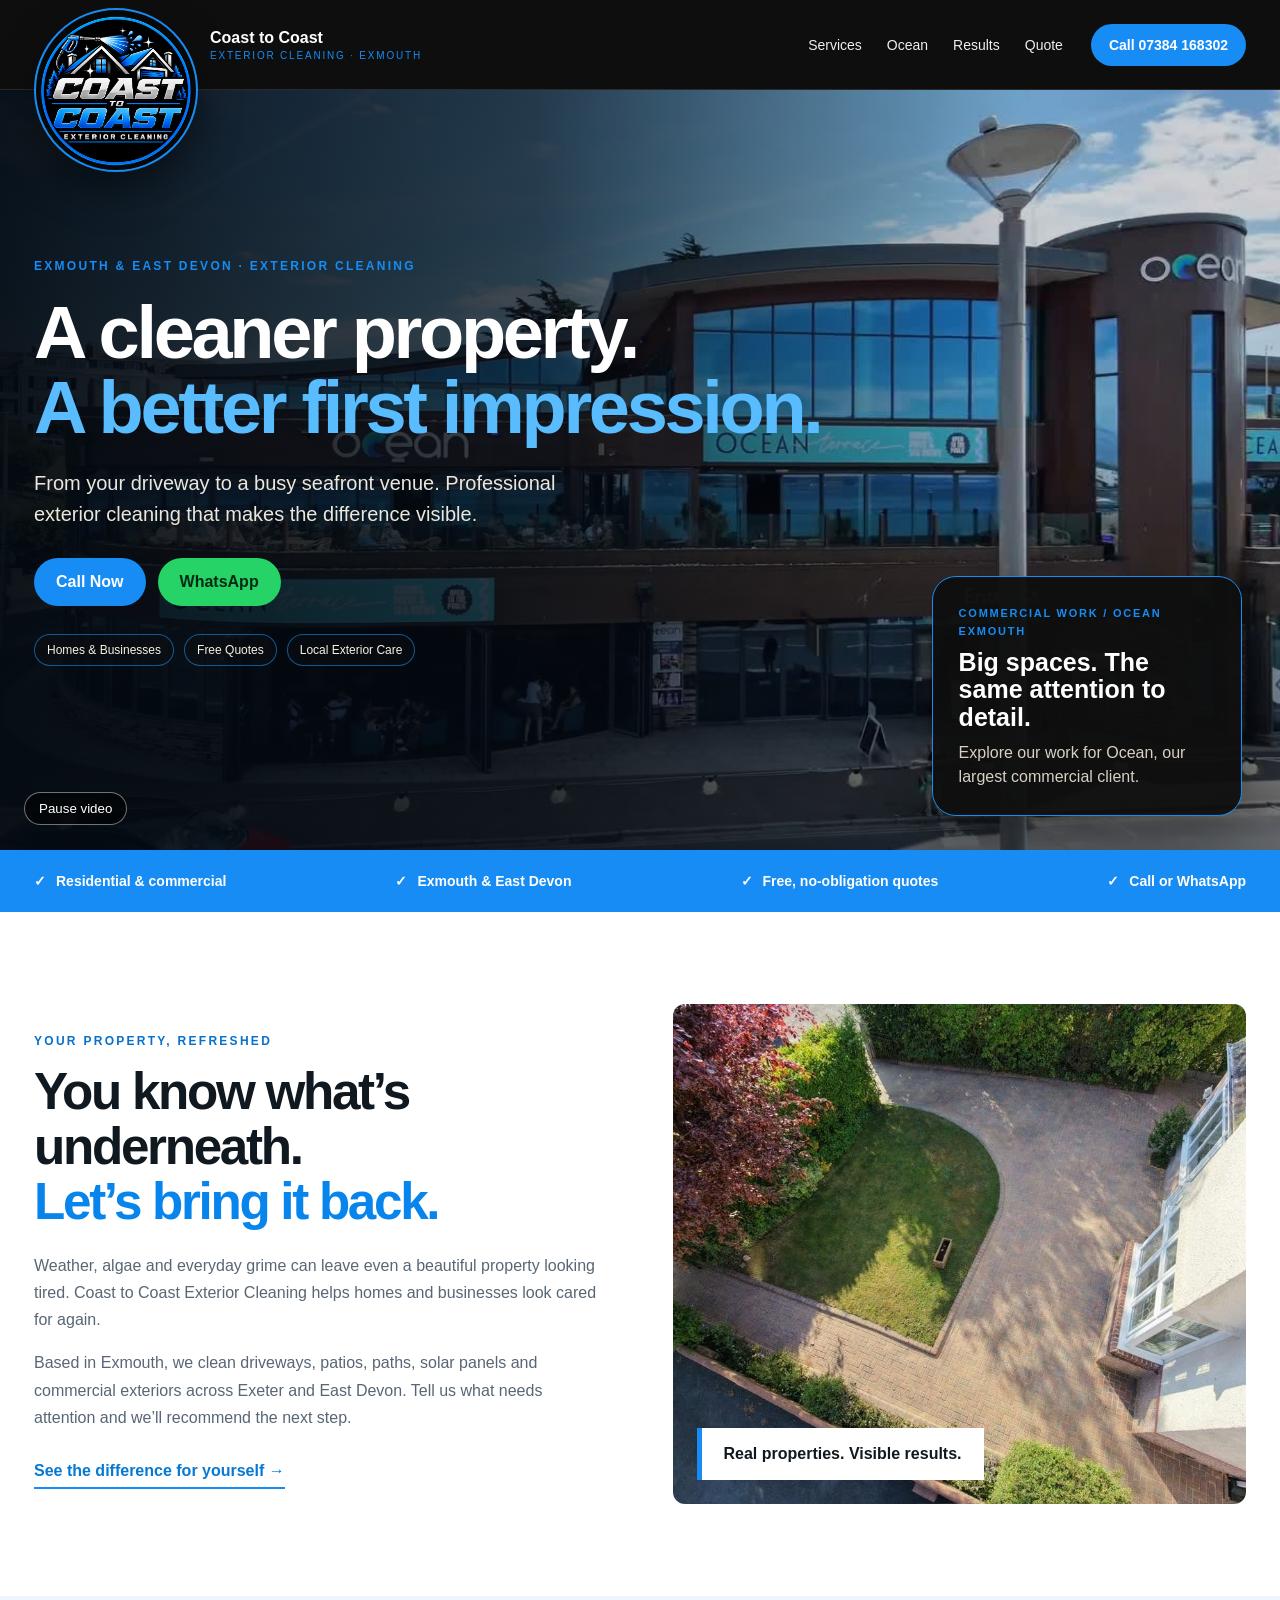
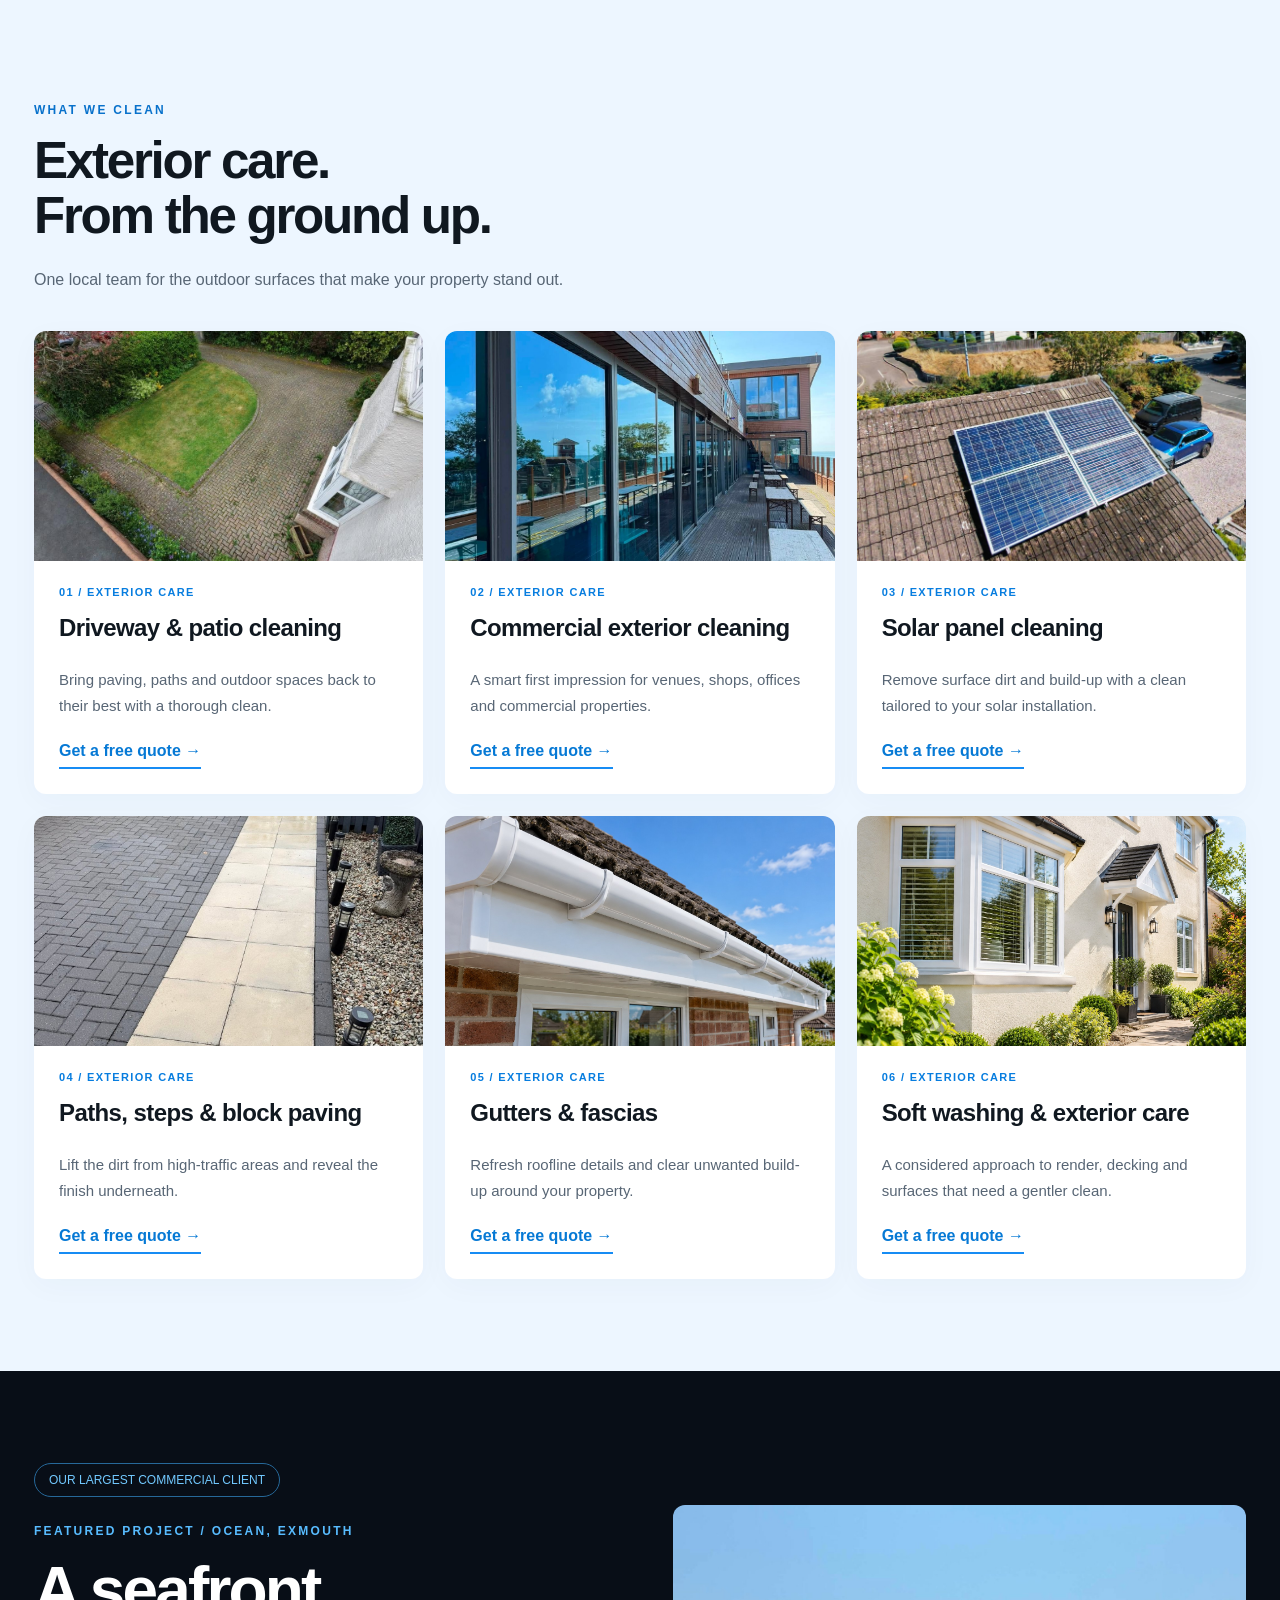
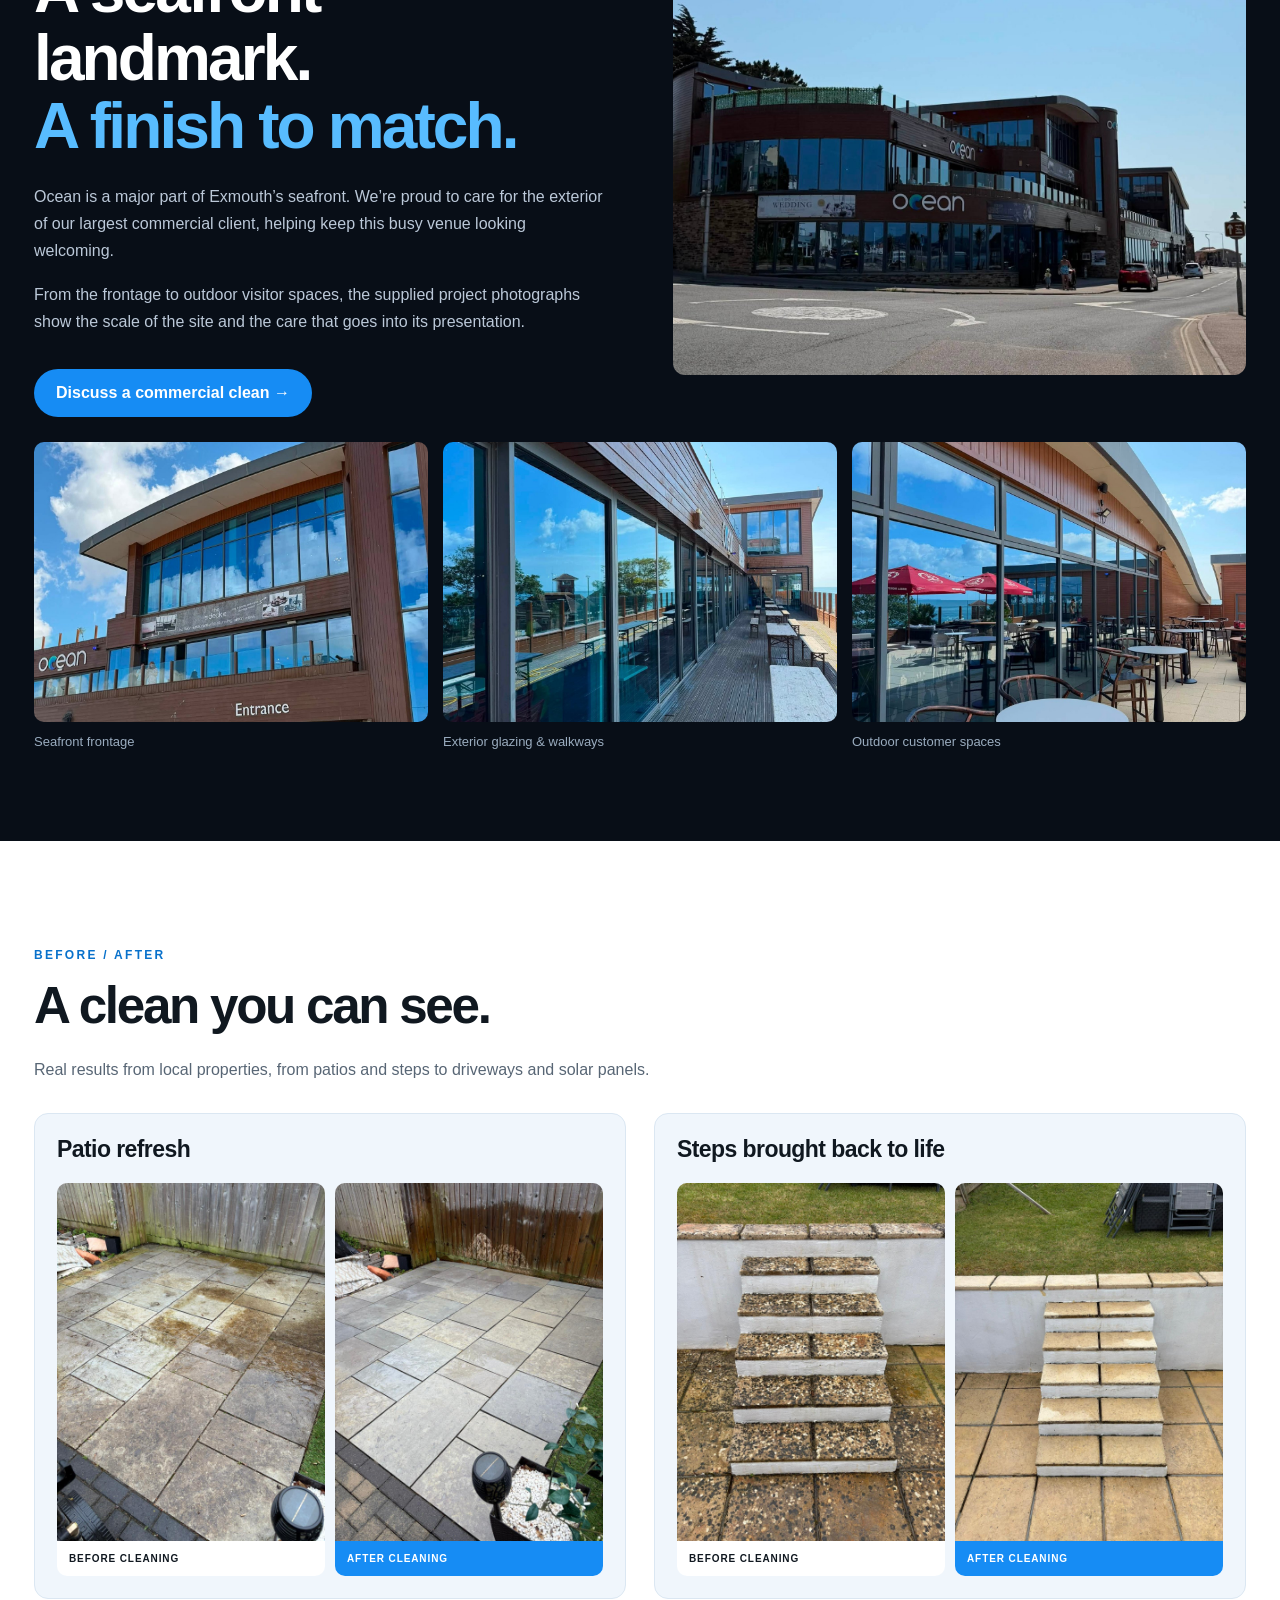
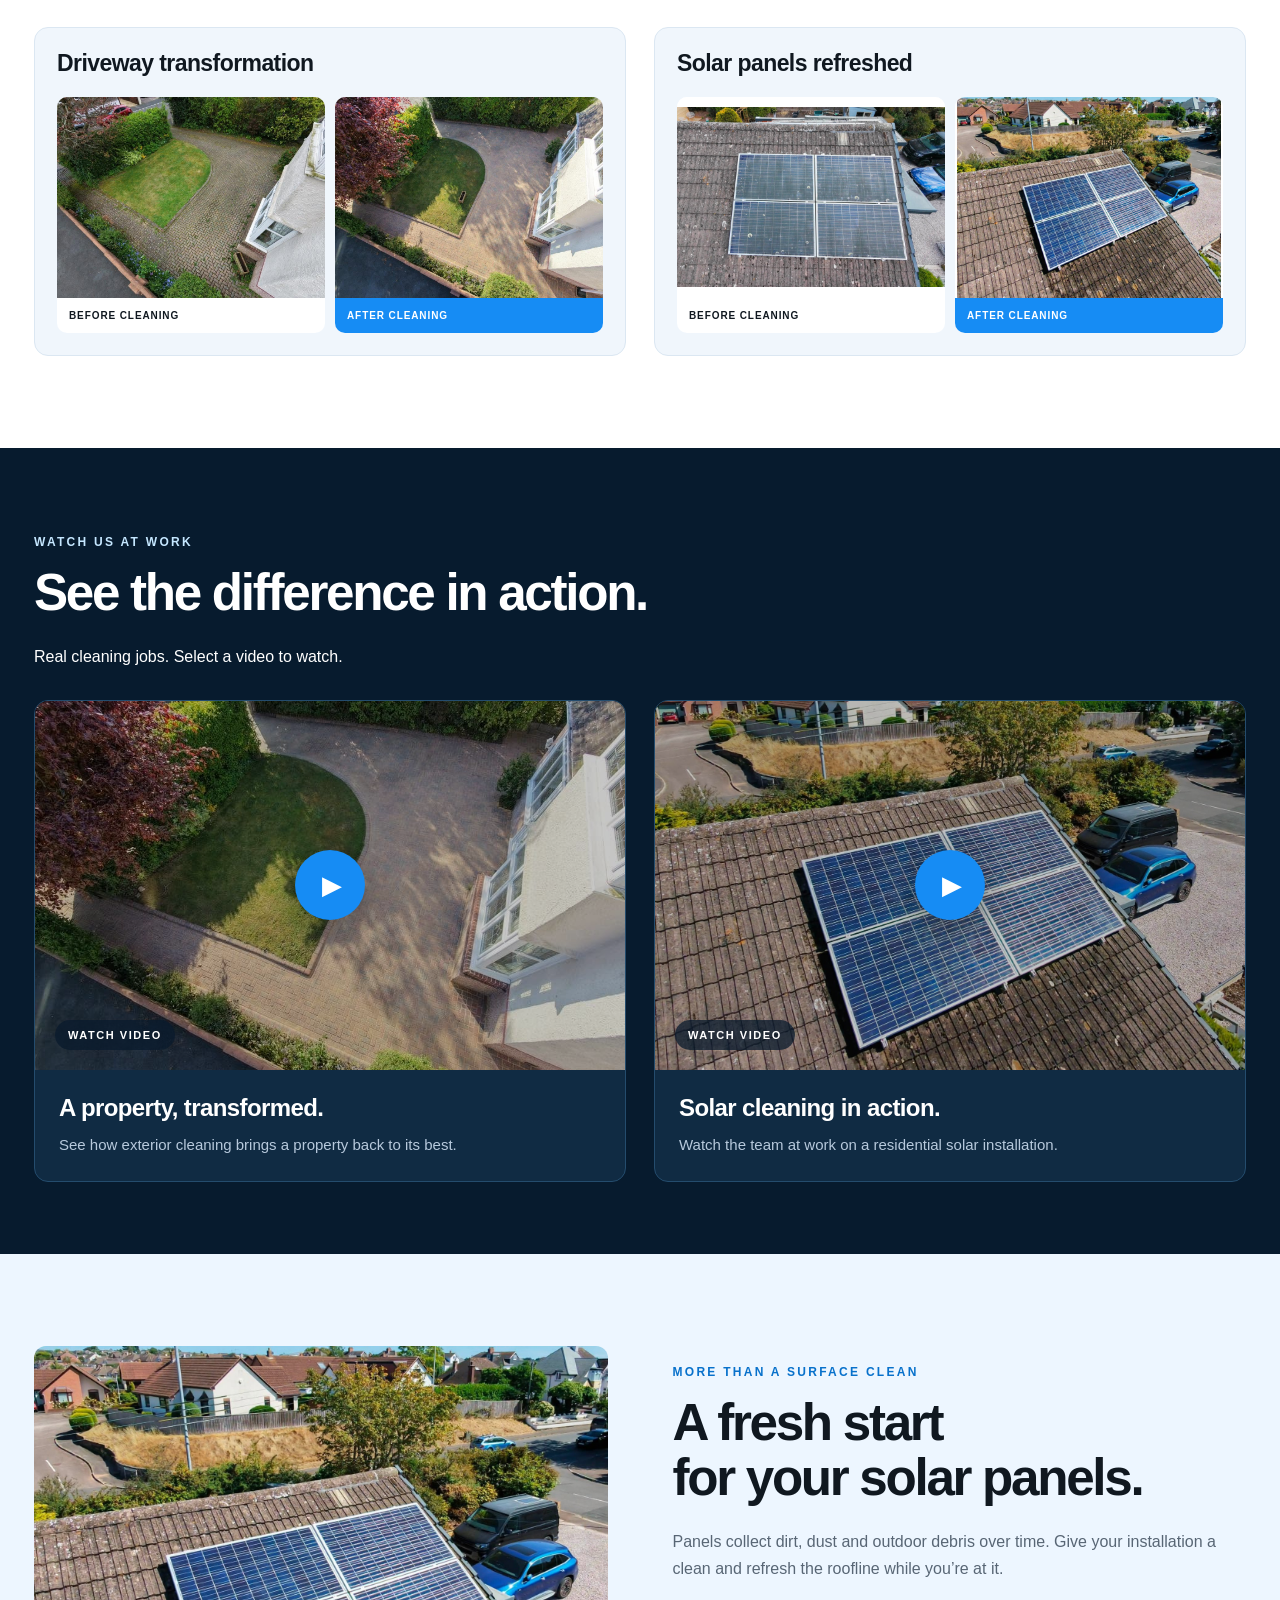
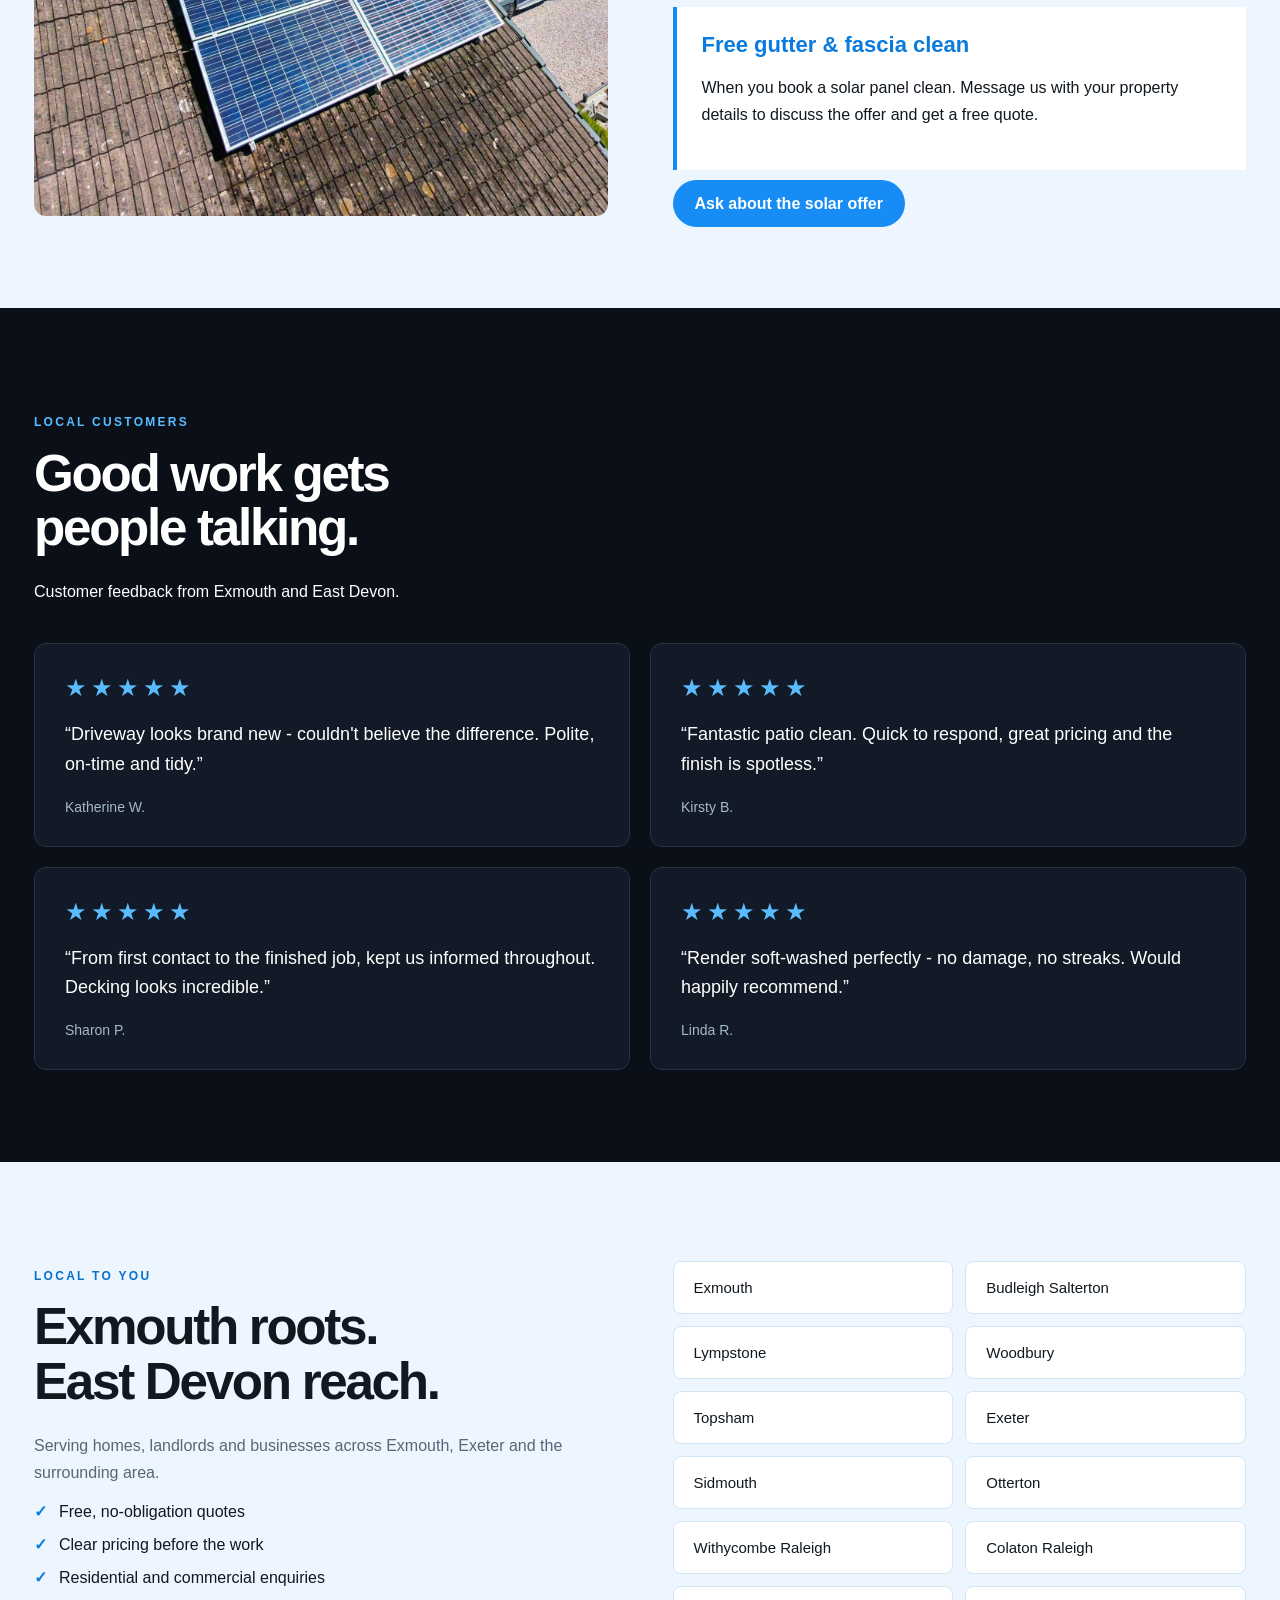
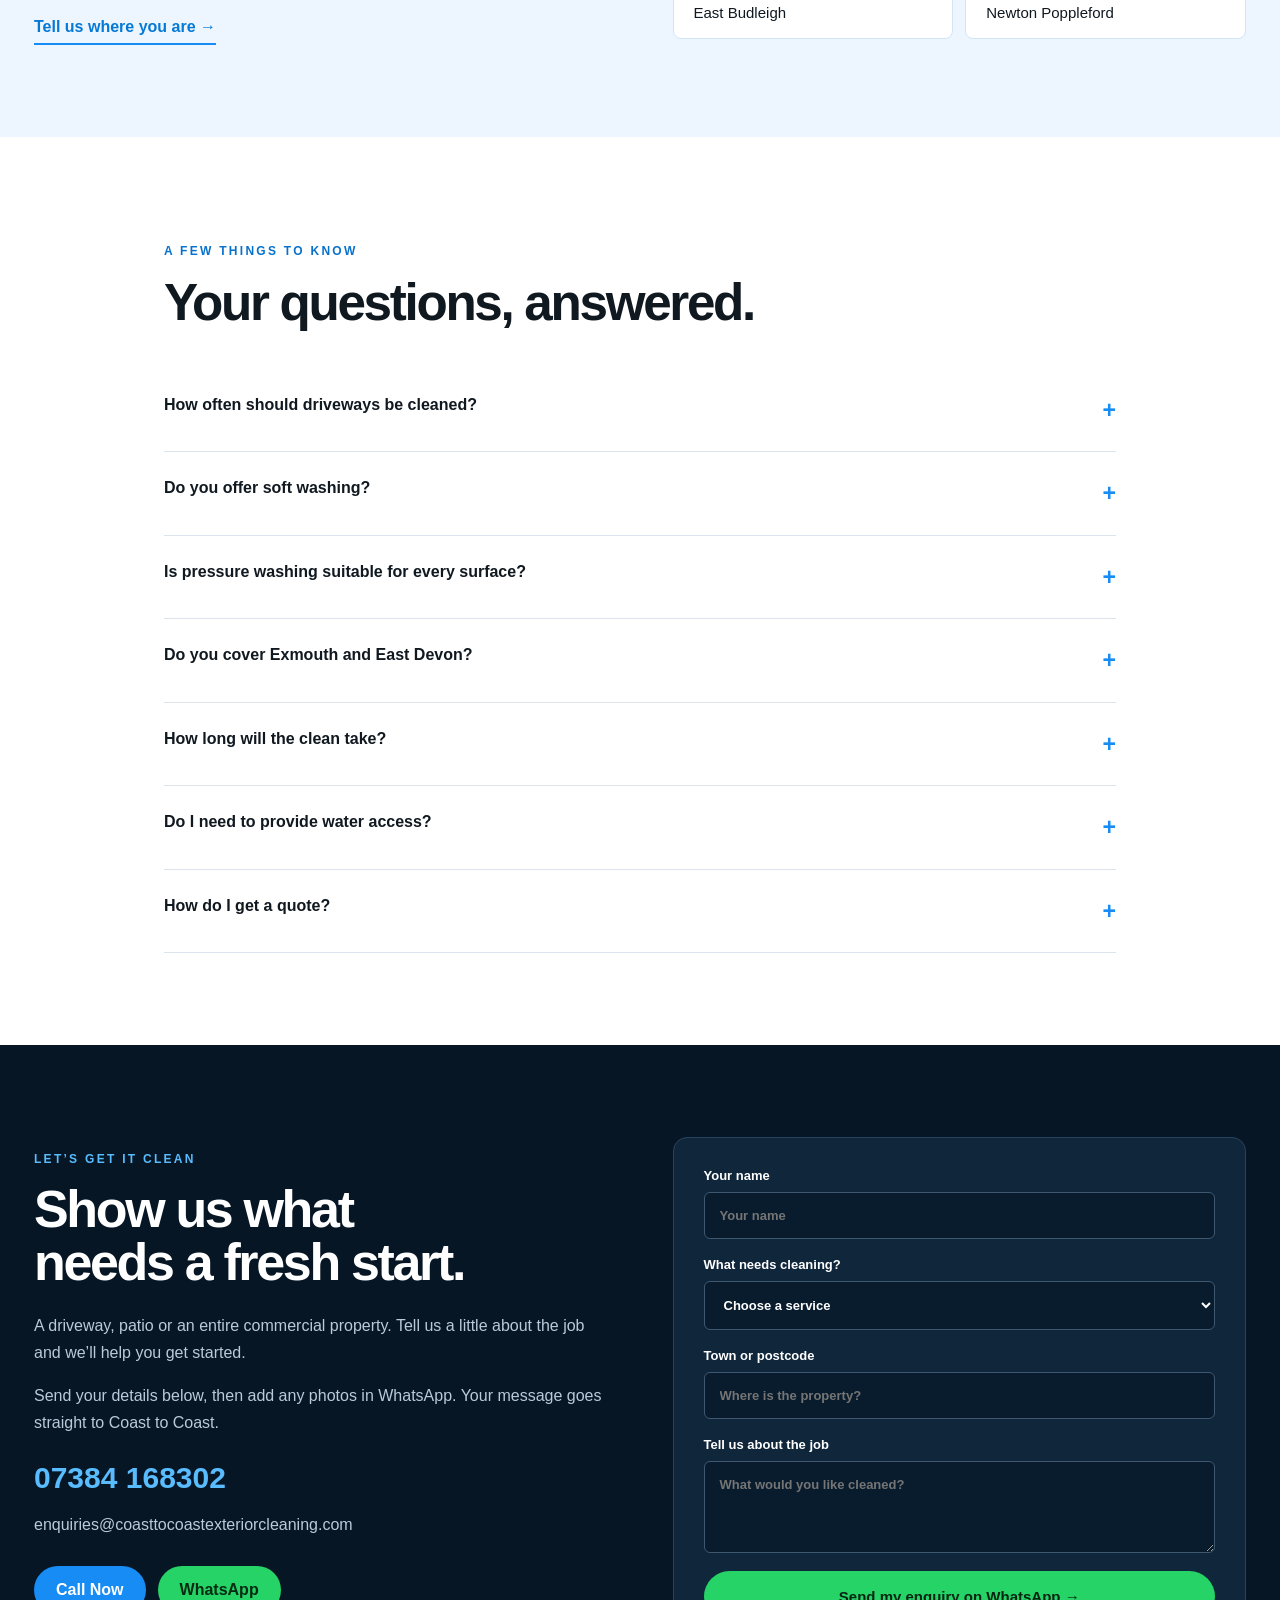
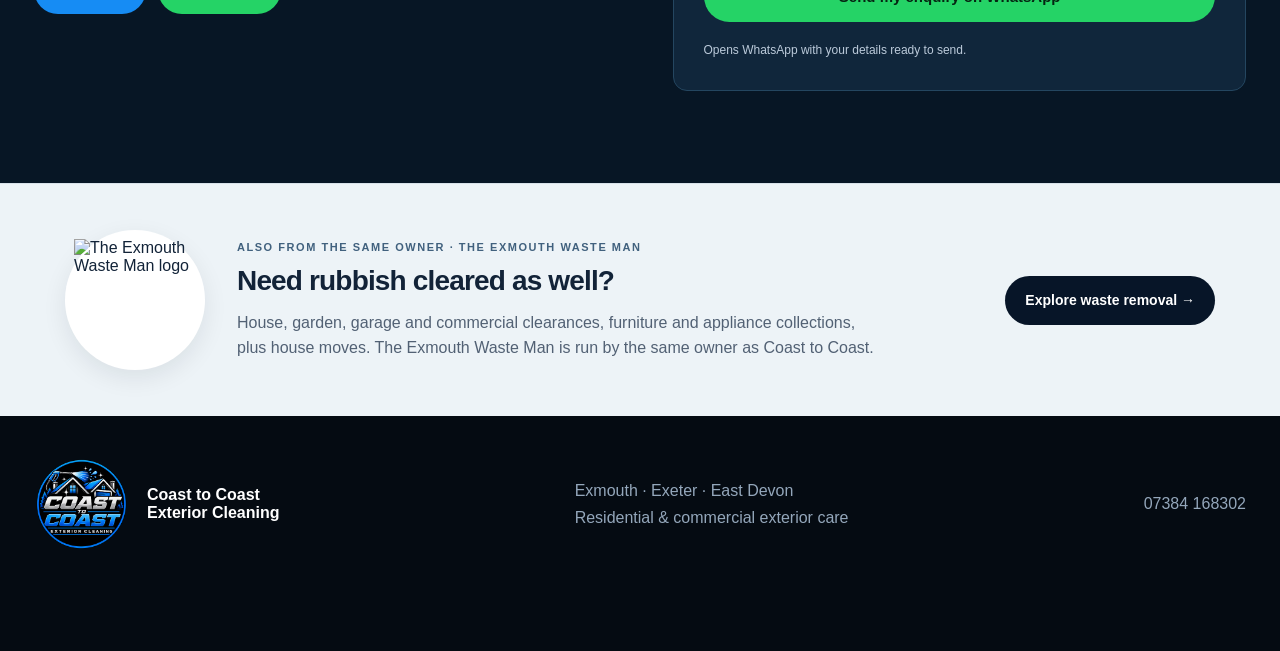
==== commit 1c0e4a23: "Add files via upload" ====
--- a/index.html
+++ b/index.html
@@ -1,4 +1,4 @@
-<!doctype html><html lang="en-GB"><head><meta charset="utf-8"><meta name="viewport" content="width=device-width,initial-scale=1"><meta name="theme-color" content="#071625"><title>Coast to Coast Exterior Cleaning | Exmouth & East Devon</title><meta name="description" content="Exterior cleaning in Exmouth, Exeter and East Devon. Driveways, patios, commercial premises, solar panels, gutters and fascias. Call 07384 168302 for a free quote."><link rel="canonical" href="https://coasttocoastexteriorcleaning.com/"><link rel="icon" href="assets/logo.png"><link rel="stylesheet" href="style.css?v=4"><meta property="og:type" content="website"><meta property="og:title" content="Coast to Coast Exterior Cleaning"><meta property="og:description" content="A cleaner property. A better first impression. Exterior cleaning in Exmouth & East Devon."><meta property="og:url" content="https://coasttocoastexteriorcleaning.com/"><meta property="og:image" content="https://coasttocoastexteriorcleaning.com/assets/social-share.jpg"><meta property="og:image:width" content="1200"><meta property="og:image:height" content="630"><meta name="twitter:card" content="summary_large_image"><meta name="twitter:title" content="Coast to Coast Exterior Cleaning"><meta name="twitter:description" content="Residential and commercial exterior cleaning in Exmouth & East Devon."><meta name="twitter:image" content="https://coasttocoastexteriorcleaning.com/assets/social-share.jpg"></head><body>
+<!doctype html><html lang="en-GB"><head><meta charset="utf-8"><meta name="viewport" content="width=device-width,initial-scale=1"><meta name="theme-color" content="#071625"><title>Coast to Coast Exterior Cleaning | Exmouth & East Devon</title><meta name="description" content="Exterior cleaning in Exmouth, Exeter and East Devon. Driveways, patios, commercial premises, solar panels, gutters and fascias. Call 07384 168302 for a free quote."><link rel="canonical" href="https://coasttocoastexteriorcleaning.com/"><link rel="icon" href="assets/logo.png"><link rel="stylesheet" href="style.css?v=5"><meta property="og:type" content="website"><meta property="og:title" content="Coast to Coast Exterior Cleaning"><meta property="og:description" content="A cleaner property. A better first impression. Exterior cleaning in Exmouth & East Devon."><meta property="og:url" content="https://coasttocoastexteriorcleaning.com/"><meta property="og:image" content="https://coasttocoastexteriorcleaning.com/assets/social-share.jpg"><meta property="og:image:width" content="1200"><meta property="og:image:height" content="630"><meta name="twitter:card" content="summary_large_image"><meta name="twitter:title" content="Coast to Coast Exterior Cleaning"><meta name="twitter:description" content="Residential and commercial exterior cleaning in Exmouth & East Devon."><meta name="twitter:image" content="https://coasttocoastexteriorcleaning.com/assets/social-share.jpg"></head><body>
 <header class="site-header"><div class="nav-wrap"><a class="brand" href="#top" aria-label="Coast to Coast home"><img src="assets/logo.png" alt="Coast to Coast Exterior Cleaning"></a><div class="brand-copy"><strong>Coast to Coast</strong><span>Exterior Cleaning · Exmouth</span></div><nav id="nav" aria-label="Main navigation"><a href="#services">Services</a><a href="#ocean">Ocean</a><a href="#results">Results</a><a href="#quote">Quote</a></nav><a class="head-call" href="tel:07384168302">Call 07384 168302</a><button class="menu-toggle" aria-controls="nav" aria-expanded="false" aria-label="Toggle menu">☰</button></div></header>
 <main id="top"><section class="hero"><video class="hero-bg" id="hero-video" autoplay muted loop playsinline preload="metadata" poster="assets/hero-poster.jpg" aria-label="Ocean Exmouth commercial exterior"><source src="assets/hero-clean.mp4" type="video/mp4"></video><div class="hero-mask"></div><div class="hero-inner"><p class="eyebrow">EXMOUTH & EAST DEVON · EXTERIOR CLEANING</p><h1>A cleaner property.<br><em>A better first impression.</em></h1><p class="lead">From your driveway to a busy seafront venue. Professional exterior cleaning that makes the difference visible.</p><div class="hero-actions"><a class="btn primary" href="tel:07384168302">Call Now</a><a class="btn whatsapp" href="https://wa.me/447384168302?text=Hi%20Coast%20to%20Coast%2C%20I%27d%20like%20a%20cleaning%20quote." target="_blank" rel="noopener">WhatsApp</a></div><div class="trust-row"><span>Homes & Businesses</span><span>Free Quotes</span><span>Local Exterior Care</span></div></div><aside class="hero-card"><span>COMMERCIAL WORK / OCEAN EXMOUTH</span><strong>Big spaces. The same attention to detail.</strong><p>Explore our work for Ocean, our largest commercial client.</p></aside><button class="video-toggle" id="hero-toggle" aria-label="Pause background video">Pause video</button></section>
 <div class="band"><div class="band-inner"><span>Residential & commercial</span><span>Exmouth & East Devon</span><span>Free, no-obligation quotes</span><span>Call or WhatsApp</span></div></div>
@@ -10,6 +10,7 @@
 <section class="reviews"><div class="wrap"><div class="section-title"><p class="kicker">LOCAL CUSTOMERS</p><h2>Good work gets<br>people talking.</h2><p>Customer feedback from Exmouth and East Devon.</p></div><div class="review-grid"><article class="review"><div class="stars" aria-label="5 stars">★★★★★</div><blockquote>“Driveway looks brand new - couldn't believe the difference. Polite, on-time and tidy.”</blockquote><cite>Katherine W.</cite></article><article class="review"><div class="stars" aria-label="5 stars">★★★★★</div><blockquote>“Fantastic patio clean. Quick to respond, great pricing and the finish is spotless.”</blockquote><cite>Kirsty B.</cite></article><article class="review"><div class="stars" aria-label="5 stars">★★★★★</div><blockquote>“From first contact to the finished job, kept us informed throughout. Decking looks incredible.”</blockquote><cite>Sharon P.</cite></article><article class="review"><div class="stars" aria-label="5 stars">★★★★★</div><blockquote>“Render soft-washed perfectly - no damage, no streaks. Would happily recommend.”</blockquote><cite>Linda R.</cite></article></div></div></section>
 <section class="areas"><div class="wrap split"><div><p class="kicker">LOCAL TO YOU</p><h2>Exmouth roots.<br>East Devon reach.</h2><p class="muted">Serving homes, landlords and businesses across Exmouth, Exeter and the surrounding area.</p><ul class="ticks"><li>Free, no-obligation quotes</li><li>Clear pricing before the work</li><li>Residential and commercial enquiries</li></ul><a class="text-link" href="#quote">Tell us where you are →</a></div><div class="towns"><span>Exmouth</span><span>Budleigh Salterton</span><span>Lympstone</span><span>Woodbury</span><span>Topsham</span><span>Exeter</span><span>Sidmouth</span><span>Otterton</span><span>Withycombe Raleigh</span><span>Colaton Raleigh</span><span>East Budleigh</span><span>Newton Poppleford</span></div></div></section>
 <section class="faq"><div class="wrap"><div class="section-title"><p class="kicker">A FEW THINGS TO KNOW</p><h2>Your questions, answered.</h2></div><details><summary>How often should driveways be cleaned?</summary><p>It depends on the surface, shade and how quickly dirt and growth return. Send a photo and we can help you decide whether your driveway is ready for a clean.</p></details><details><summary>Do you offer soft washing?</summary><p>Yes. Soft washing is available for suitable exterior surfaces. We assess the surface before recommending a cleaning method.</p></details><details><summary>Is pressure washing suitable for every surface?</summary><p>The cleaning approach depends on the material and its condition. We discuss the right method for your paving, render or other exterior surface before work begins.</p></details><details><summary>Do you cover Exmouth and East Devon?</summary><p>Yes. We are based in Exmouth and cover Exeter and the surrounding East Devon towns listed above. Contact us if you are unsure whether your property is within our area.</p></details><details><summary>How long will the clean take?</summary><p>Timing depends on the size, condition and access at the property. We can give an estimate when preparing your quote.</p></details><details><summary>Do I need to provide water access?</summary><p>Let us know what outside water access is available when you enquire, so we can plan the job with you.</p></details><details><summary>How do I get a quote?</summary><p>Call us, send photos on WhatsApp or complete the form below. Quotes are free and carry no obligation.</p></details></div></section>
-<section class="quote" id="quote"><div class="wrap split"><div><p class="kicker">LET’S GET IT CLEAN</p><h2>Show us what<br>needs a fresh start.</h2><p>A driveway, patio or an entire commercial property. Tell us a little about the job and we’ll help you get started.</p><p>Send your details below, then add any photos in WhatsApp. Your message goes straight to Coast to Coast.</p><a class="contact-number" href="tel:07384168302">07384 168302</a><p><a class="email" href="mailto:enquiries@coasttocoastexteriorcleaning.com">enquiries@coasttocoastexteriorcleaning.com</a></p><div class="hero-actions"><a class="btn primary" href="tel:07384168302">Call Now</a><a class="btn whatsapp" href="https://wa.me/447384168302?text=Hi%20Coast%20to%20Coast%2C%20I%27d%20like%20a%20cleaning%20quote." target="_blank" rel="noopener">WhatsApp</a></div></div><form class="wa-form" id="wa-form"><label>Your name<input name="name" autocomplete="name" required maxlength="100" placeholder="Your name"></label><label>What needs cleaning?<select name="service" required><option value="">Choose a service</option><option>Driveway & patio cleaning</option><option>Commercial exterior cleaning</option><option>Solar panel cleaning</option><option>Paths, steps & block paving</option><option>Gutters & fascias</option><option>Soft washing & exterior care</option><option>Other / multiple services</option></select></label><label>Town or postcode<input name="area" autocomplete="postal-code" required maxlength="100" placeholder="Where is the property?"></label><label>Tell us about the job<textarea name="details" required rows="4" maxlength="2000" placeholder="What would you like cleaned?"></textarea></label><button type="submit">Send my enquiry on WhatsApp →</button><p class="form-note">Opens WhatsApp with your details ready to send.</p></form></div></section></main>
+<section class="quote" id="quote"><div class="wrap split"><div><p class="kicker">LET’S GET IT CLEAN</p><h2>Show us what<br>needs a fresh start.</h2><p>A driveway, patio or an entire commercial property. Tell us a little about the job and we’ll help you get started.</p><p>Send your details below, then add any photos in WhatsApp. Your message goes straight to Coast to Coast.</p><a class="contact-number" href="tel:07384168302">07384 168302</a><p><a class="email" href="mailto:enquiries@coasttocoastexteriorcleaning.com">enquiries@coasttocoastexteriorcleaning.com</a></p><div class="hero-actions"><a class="btn primary" href="tel:07384168302">Call Now</a><a class="btn whatsapp" href="https://wa.me/447384168302?text=Hi%20Coast%20to%20Coast%2C%20I%27d%20like%20a%20cleaning%20quote." target="_blank" rel="noopener">WhatsApp</a></div></div><form class="wa-form" id="wa-form"><label>Your name<input name="name" autocomplete="name" required maxlength="100" placeholder="Your name"></label><label>What needs cleaning?<select name="service" required><option value="">Choose a service</option><option>Driveway & patio cleaning</option><option>Commercial exterior cleaning</option><option>Solar panel cleaning</option><option>Paths, steps & block paving</option><option>Gutters & fascias</option><option>Soft washing & exterior care</option><option>Other / multiple services</option></select></label><label>Town or postcode<input name="area" autocomplete="postal-code" required maxlength="100" placeholder="Where is the property?"></label><label>Tell us about the job<textarea name="details" required rows="4" maxlength="2000" placeholder="What would you like cleaned?"></textarea></label><button type="submit">Send my enquiry on WhatsApp →</button><p class="form-note">Opens WhatsApp with your details ready to send.</p></form></div></section><section class="sister-business" aria-label="Our sister business"><div class="sister-inner"><a class="sister-logo" href="https://theexmouthwasteman.co.uk/" target="_blank" rel="noopener" aria-label="Visit The Exmouth Waste Man"><img src="assets/exmouth-waste-man-logo.png" alt="The Exmouth Waste Man logo" loading="lazy" width="140" height="140"></a><div class="sister-copy"><p class="sister-label">Also from the same owner · The Exmouth Waste Man</p><h2>Need rubbish cleared as well?</h2><p>House, garden, garage and commercial clearances, furniture and appliance collections, plus house moves. The Exmouth Waste Man is run by the same owner as Coast to Coast.</p></div><a class="sister-link" href="https://theexmouthwasteman.co.uk/" target="_blank" rel="noopener">Explore waste removal →</a></div></section>
+</main>
 <footer><div class="footer-inner"><div class="footer-brand"><img src="assets/logo.png" alt="Coast to Coast logo" loading="lazy"><strong>Coast to Coast<br>Exterior Cleaning</strong></div><p>Exmouth · Exeter · East Devon<br>Residential & commercial exterior care</p><a href="tel:07384168302">07384 168302</a></div></footer><div class="floating" id="floating" hidden aria-label="Quick contact"><a href="tel:07384168302">Call Now</a><a href="https://wa.me/447384168302?text=Hi%20Coast%20to%20Coast%2C%20I%27d%20like%20a%20cleaning%20quote." target="_blank" rel="noopener">WhatsApp</a></div><script src="script.js?v=3"></script>
 <script type="application/ld+json">{"@context": "https://schema.org", "@type": "LocalBusiness", "name": "Coast to Coast Exterior Cleaning", "url": "https://coasttocoastexteriorcleaning.com/", "image": "https://coasttocoastexteriorcleaning.com/assets/social-share.jpg", "telephone": "+447384168302", "email": "enquiries@coasttocoastexteriorcleaning.com", "areaServed": ["Exmouth", "Budleigh Salterton", "Lympstone", "Woodbury", "Topsham", "Exeter", "Sidmouth", "Otterton", "Withycombe Raleigh", "Colaton Raleigh", "East Budleigh", "Newton Poppleford"], "description": "Residential and commercial exterior cleaning in Exmouth and East Devon."}</script></body></html>
--- a/style.css
+++ b/style.css
@@ -66,3 +66,8 @@
 @media(max-width:600px){.results-grid{grid-template-columns:1fr;gap:20px}.result-block{padding:16px}.result-block h3{font-size:22px}.ba-pair figcaption{font-size:10px;letter-spacing:.08em;padding:12px 10px}.video-grid{grid-template-columns:1fr;gap:22px}.video-launch{aspect-ratio:16/10}.videos .wrap{padding:58px 18px}.video-copy{padding:22px}.video-copy h3{font-size:23px}.floating{left:12px;right:12px;width:auto;bottom:12px}.floating a{padding:11px 14px;font-size:13px}}
 
 .landscape-result .ba-pair img{aspect-ratio:4/3;object-fit:contain;background:white}
+
+/* Sister business referral */
+.sister-business{background:#edf3f7;border-top:1px solid #d7e1e9;color:#122338;padding:46px 24px}.sister-inner{max-width:1150px;margin:auto;display:grid;grid-template-columns:140px minmax(0,1fr) auto;gap:32px;align-items:center}.sister-logo{display:block;width:140px;height:140px;background:white;border-radius:50%;padding:9px;box-shadow:0 8px 24px #07152815}.sister-logo img{display:block;width:100%;height:100%;object-fit:contain}.sister-copy .sister-label{margin:0 0 10px;font-size:11px;line-height:1.4;letter-spacing:.14em;font-weight:800;text-transform:uppercase;color:#41617e}.sister-copy h2{font-size:28px;letter-spacing:-.03em;line-height:1.15;margin:0 0 12px}.sister-copy p:last-child{margin:0;font-size:16px;line-height:1.6;color:#526174;max-width:650px}.sister-link{display:inline-block;padding:15px 20px;border-radius:999px;background:#071528;color:white;font-size:14px;line-height:1.4;font-weight:800;text-align:center;white-space:nowrap}.sister-link:hover{background:#173954}.sister-link:focus-visible,.sister-logo:focus-visible{outline:3px solid #168cf4;outline-offset:5px}
+@media(max-width:900px){.sister-inner{grid-template-columns:110px minmax(0,1fr);gap:22px}.sister-logo{width:110px;height:110px}.sister-link{grid-column:2;justify-self:start}.sister-copy h2{font-size:25px}}
+@media(max-width:540px){.sister-business{padding:38px 18px}.sister-inner{grid-template-columns:1fr;gap:18px;text-align:center}.sister-logo{margin:auto;width:120px;height:120px}.sister-copy h2{font-size:25px}.sister-copy p:last-child{font-size:15px}.sister-link{grid-column:1;justify-self:center;white-space:normal}}
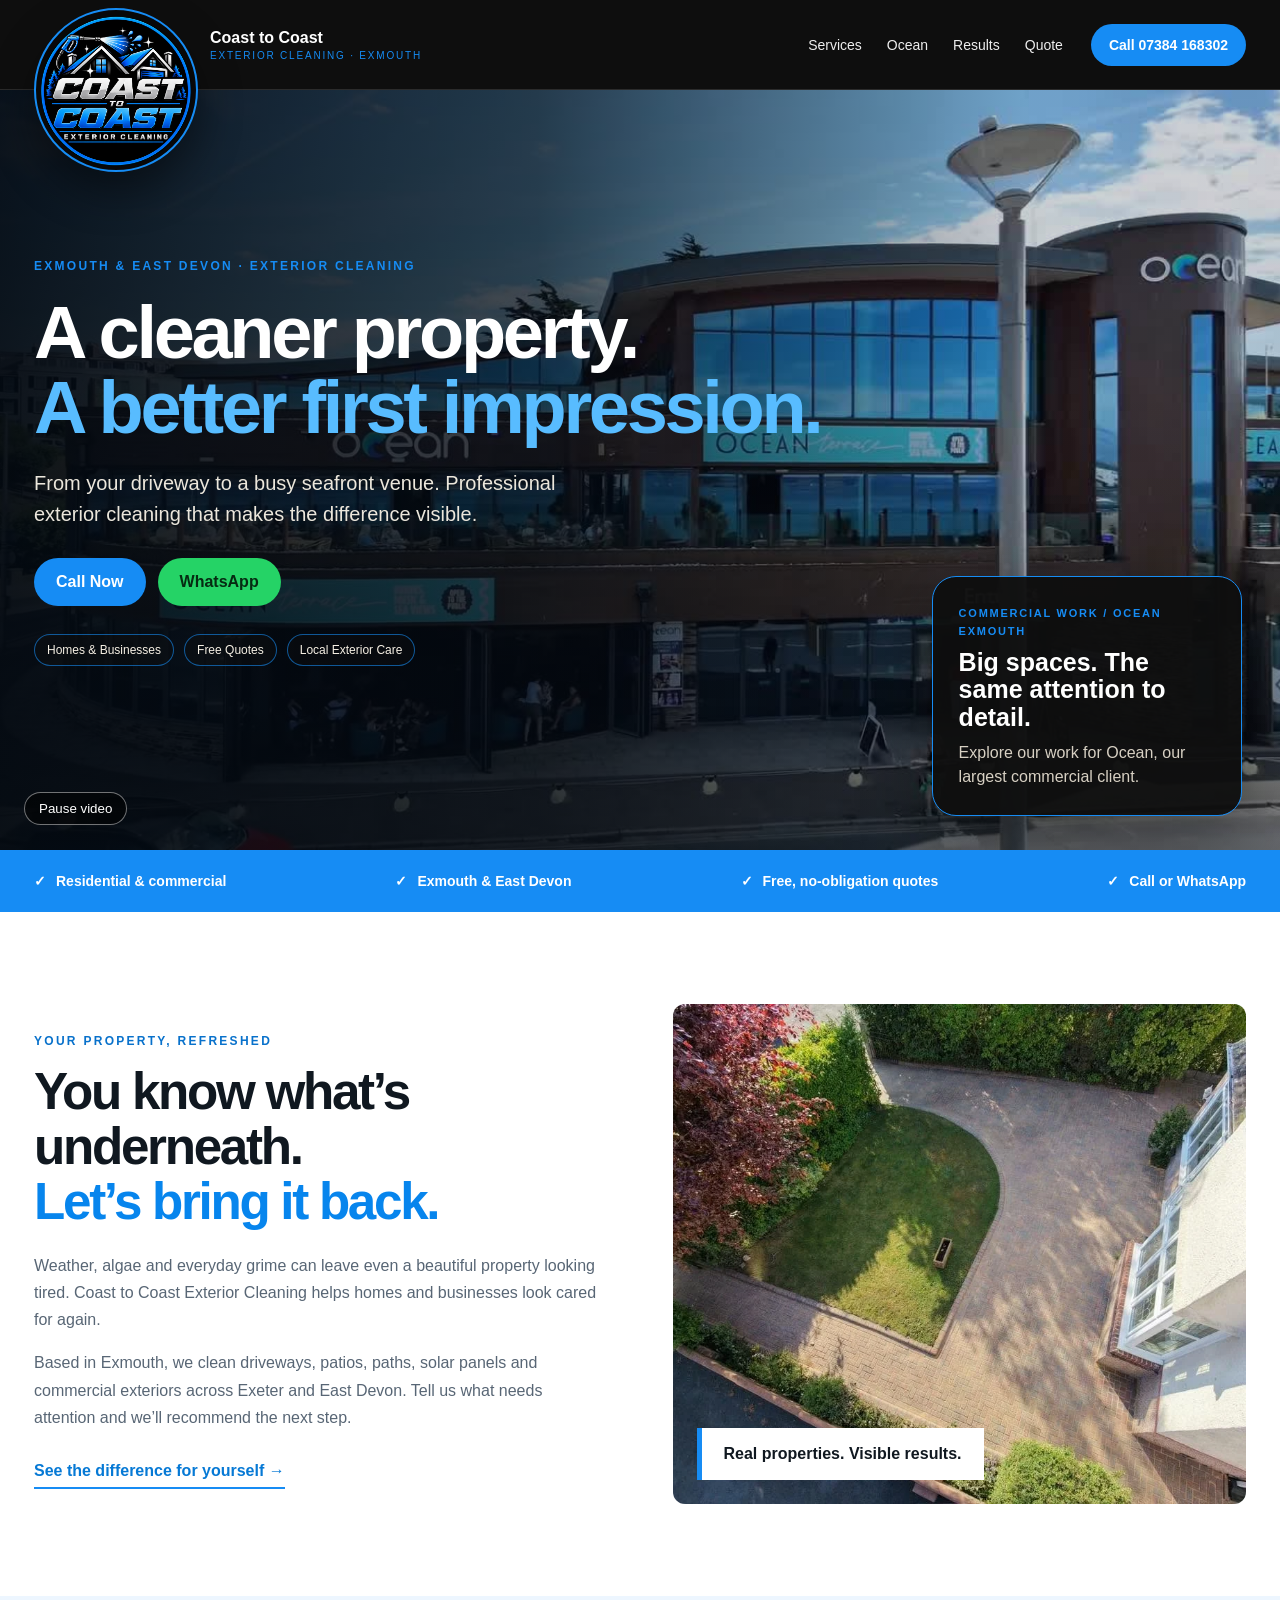
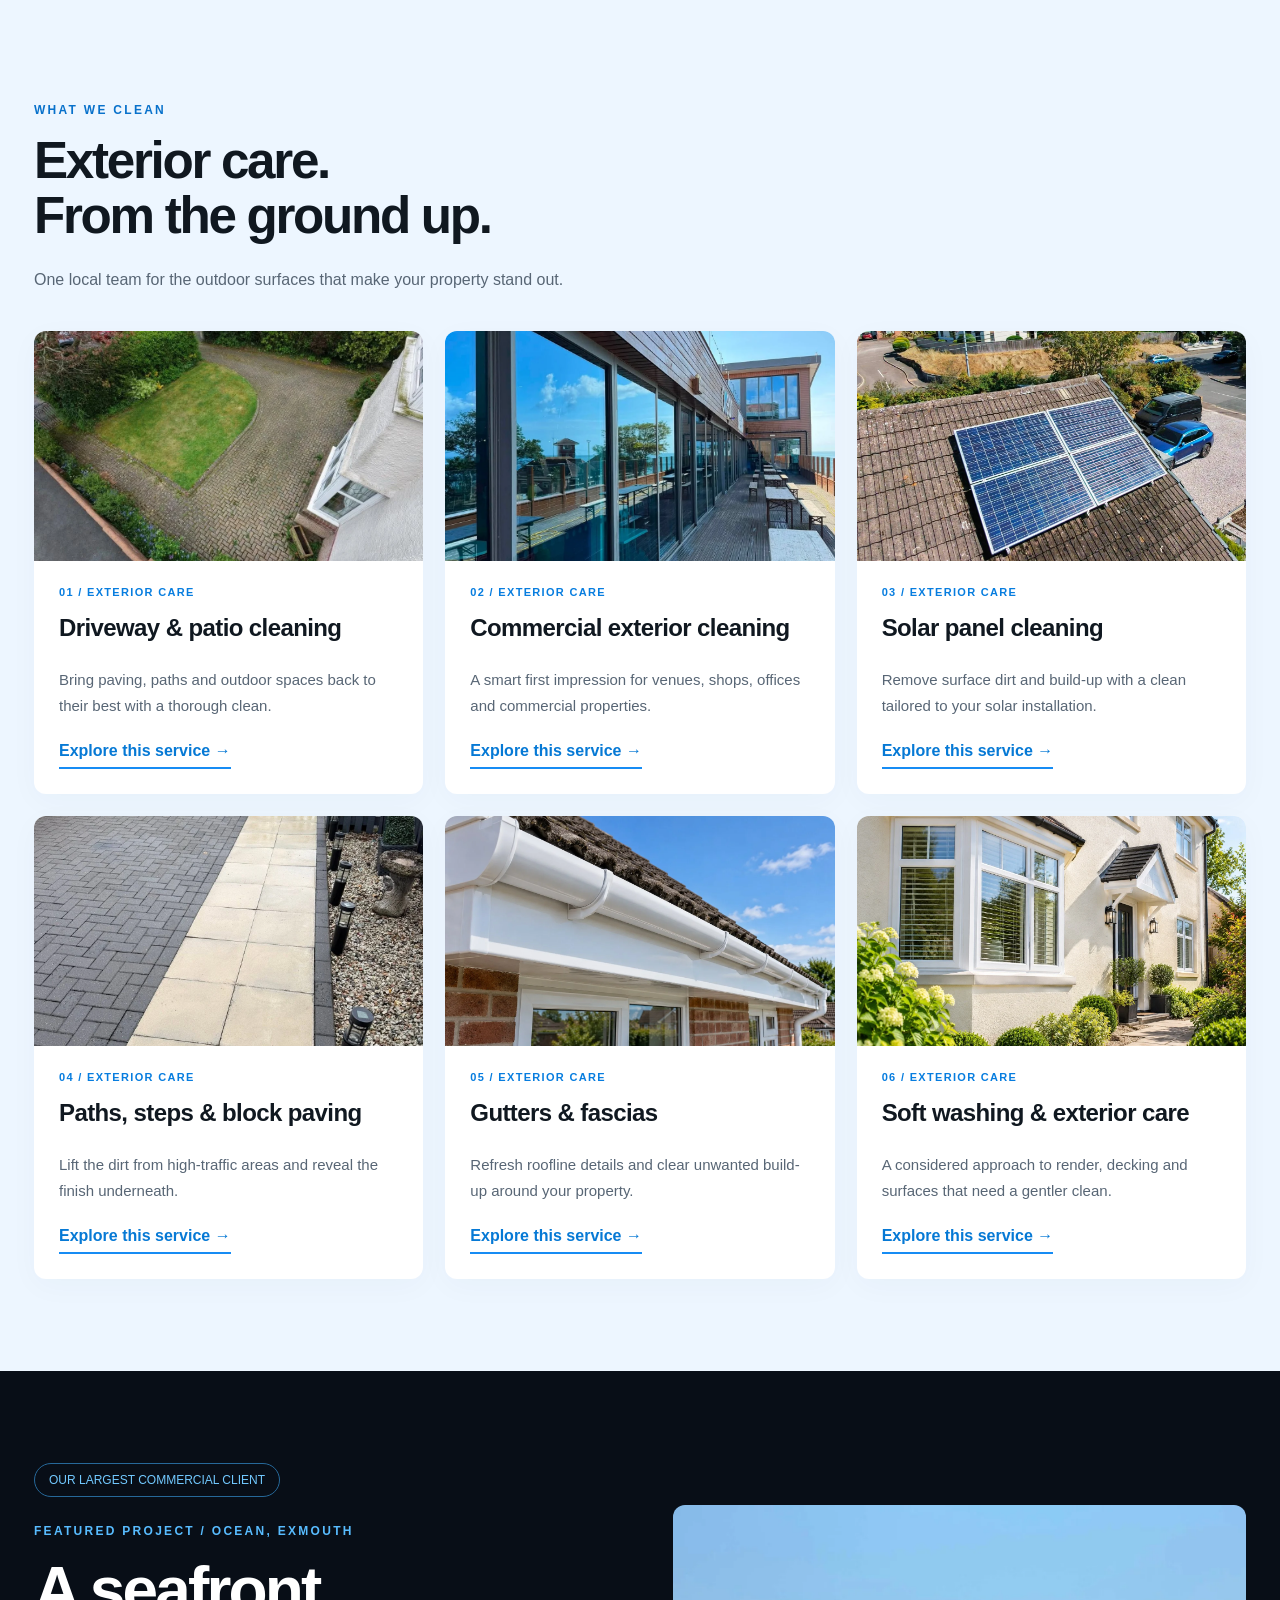
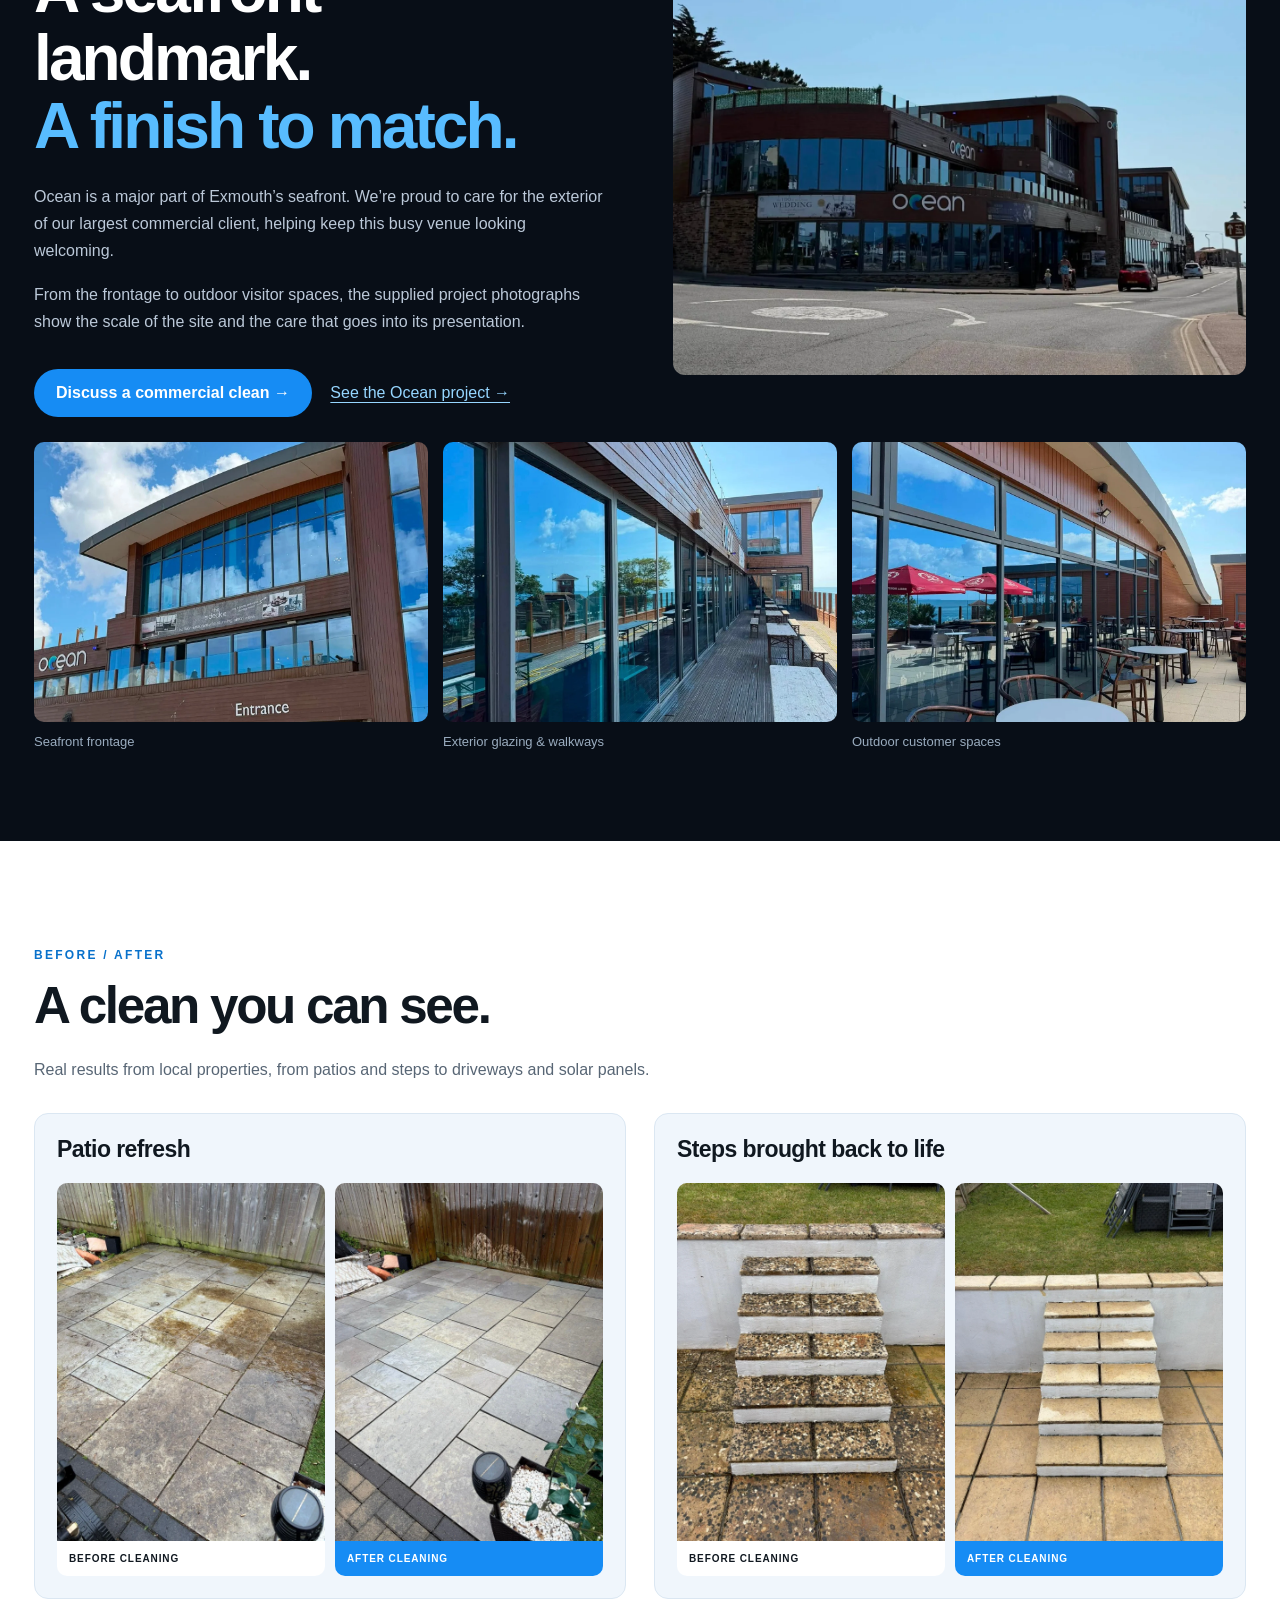
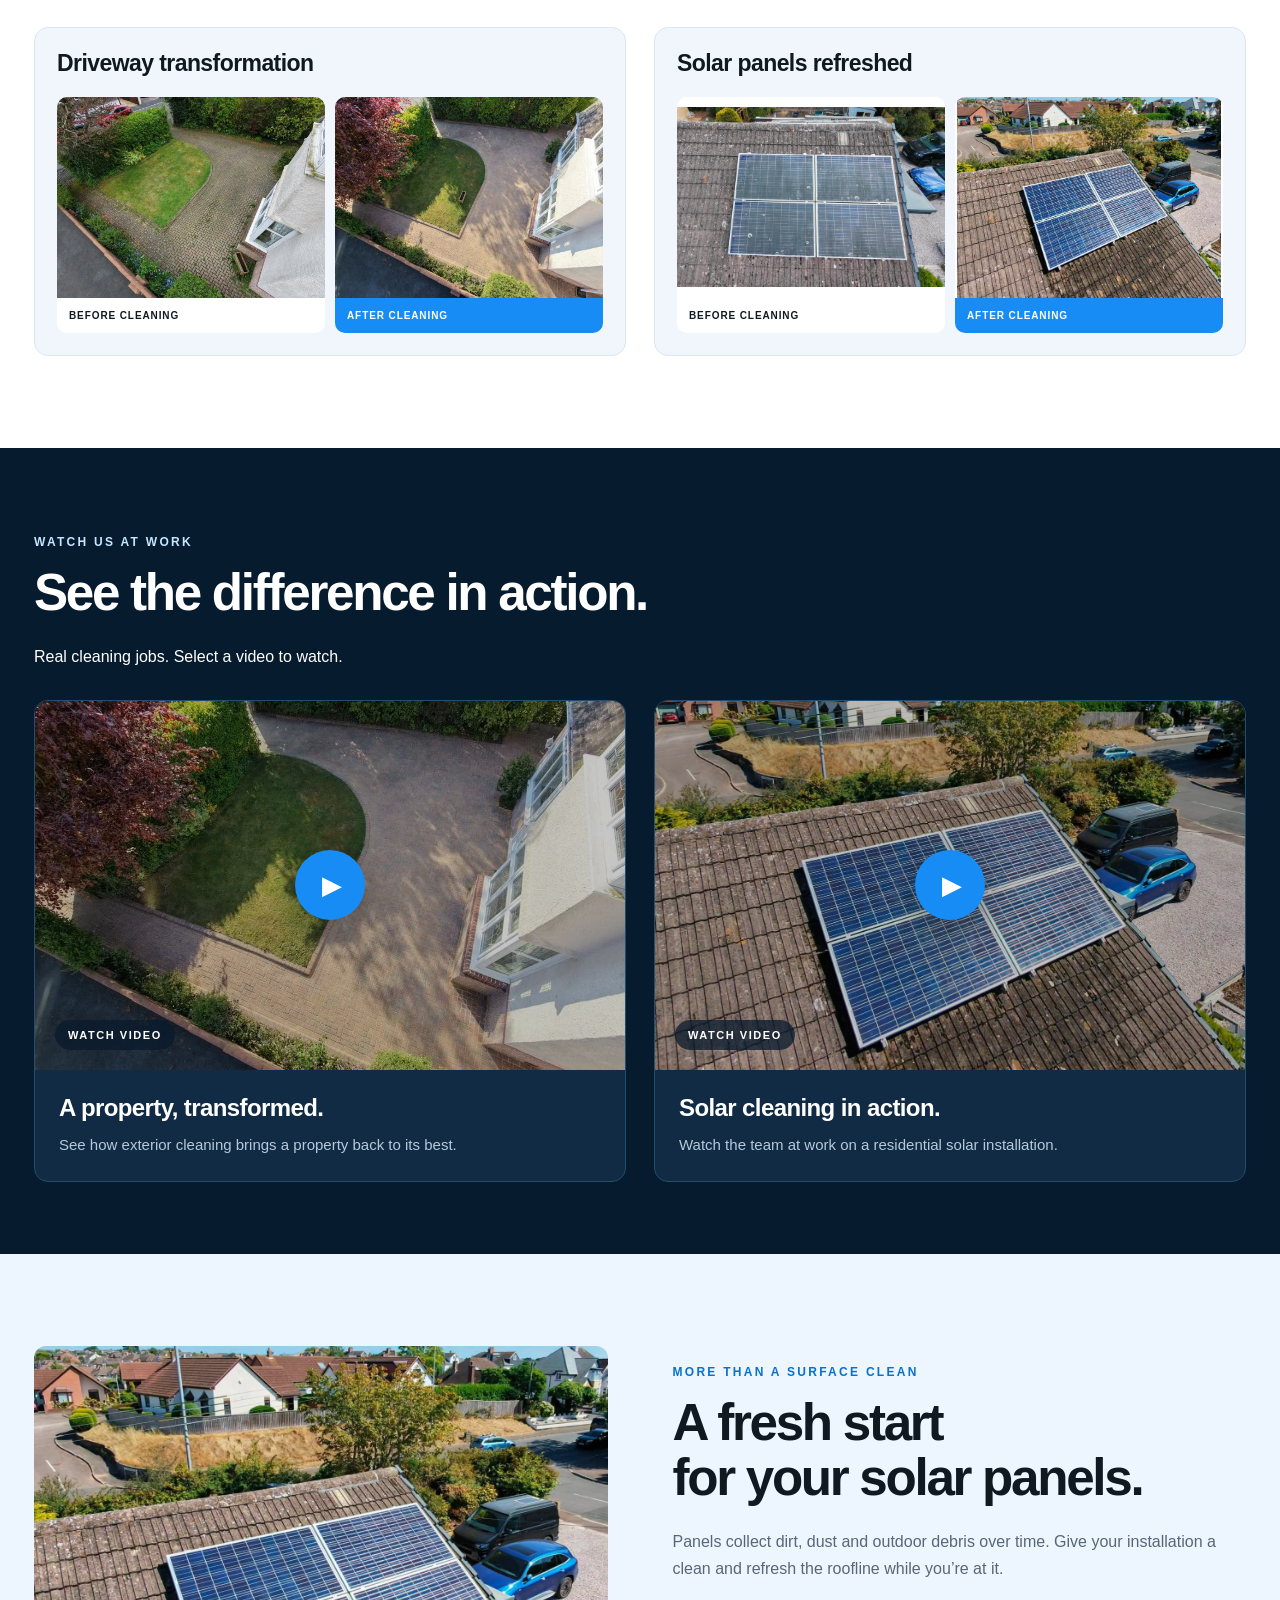
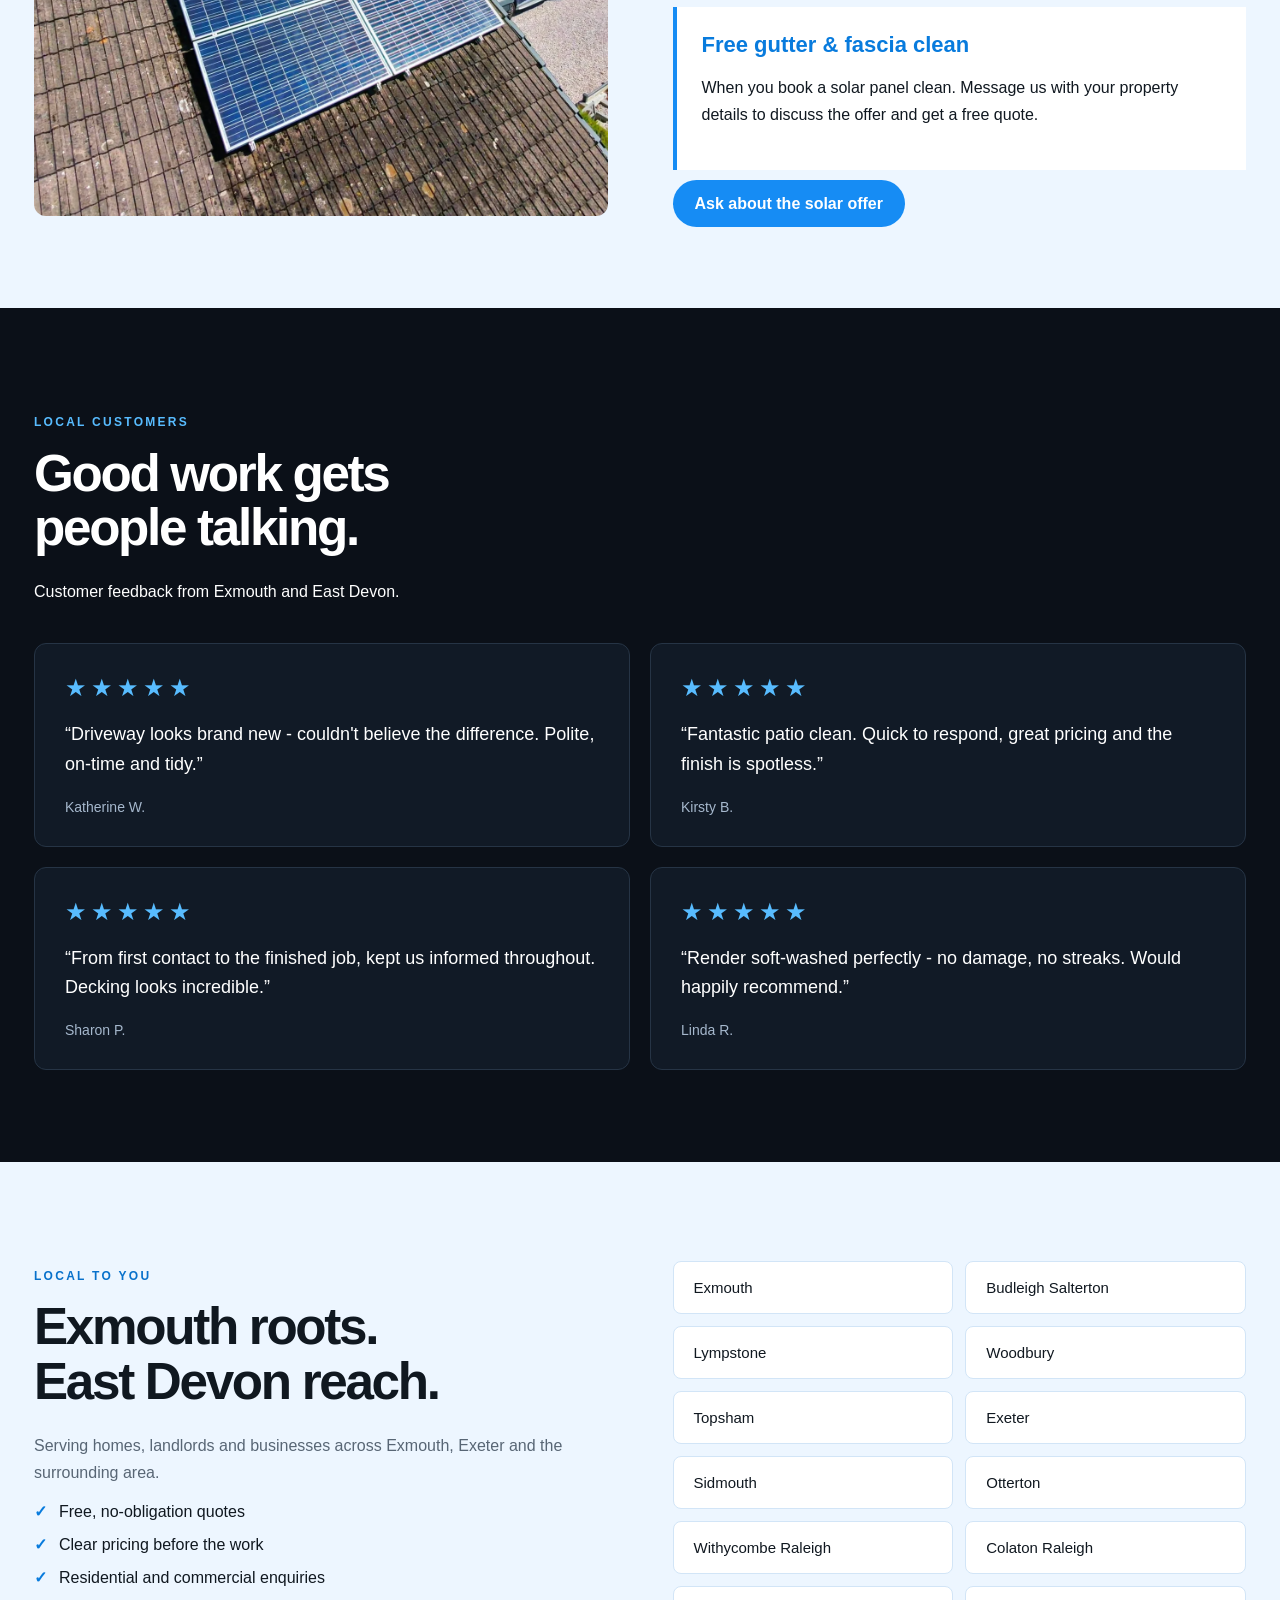
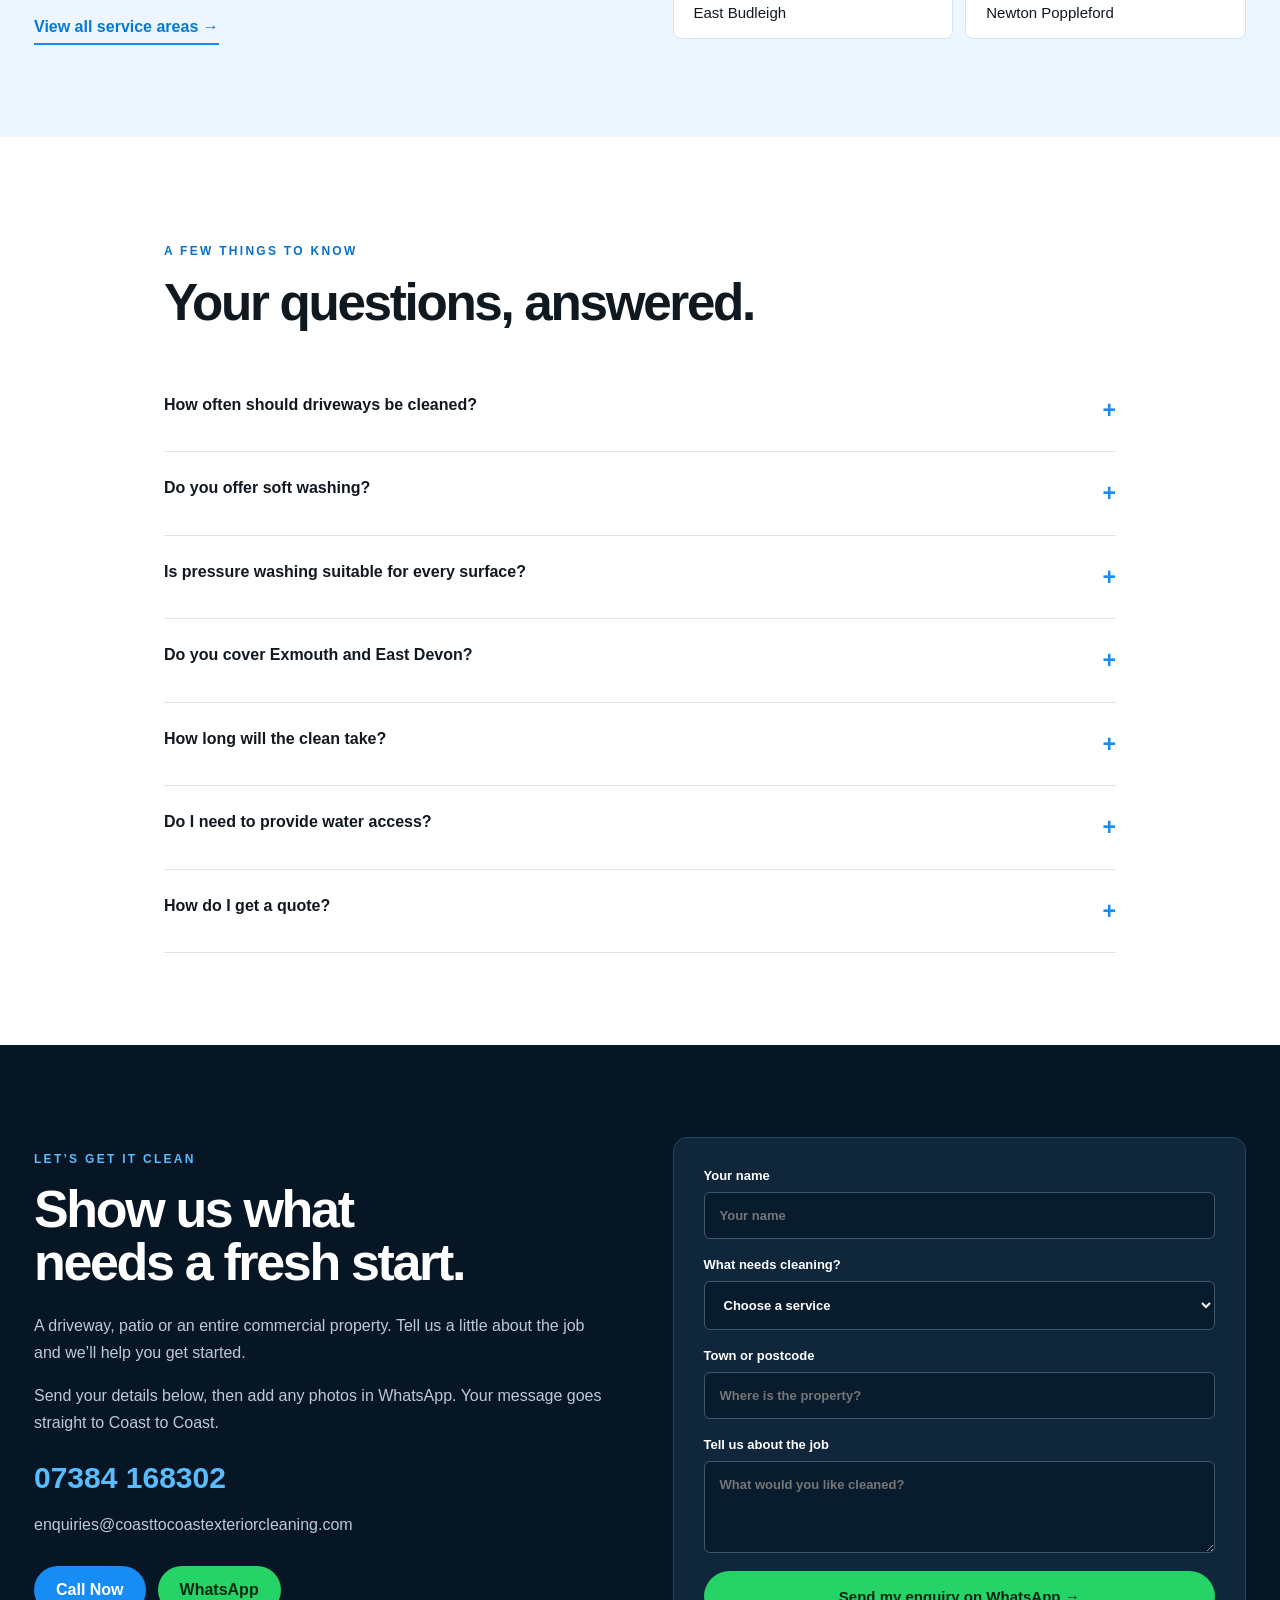
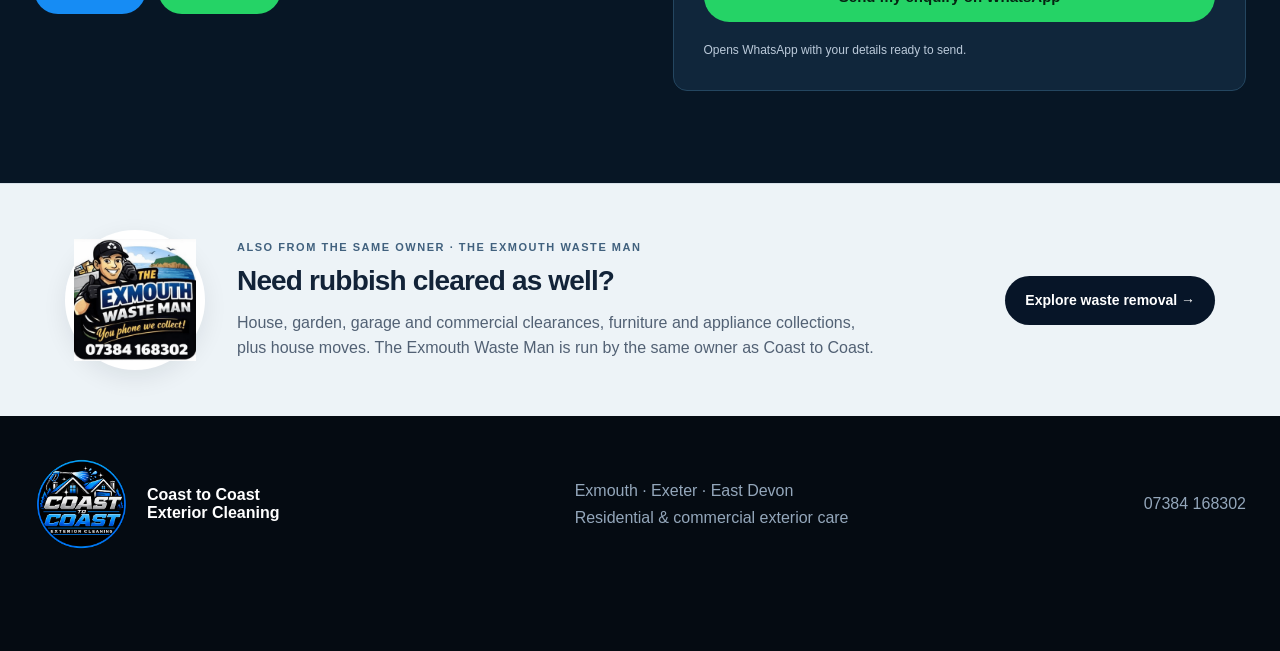
==== commit 7997b3bd: "Update site: SEO rebuild with 9 pages" ====
--- a/index.html
+++ b/index.html
@@ -1,16 +1,15 @@
-<!doctype html><html lang="en-GB"><head><meta charset="utf-8"><meta name="viewport" content="width=device-width,initial-scale=1"><meta name="theme-color" content="#071625"><title>Coast to Coast Exterior Cleaning | Exmouth & East Devon</title><meta name="description" content="Exterior cleaning in Exmouth, Exeter and East Devon. Driveways, patios, commercial premises, solar panels, gutters and fascias. Call 07384 168302 for a free quote."><link rel="canonical" href="https://coasttocoastexteriorcleaning.com/"><link rel="icon" href="assets/logo.png"><link rel="stylesheet" href="style.css?v=5"><meta property="og:type" content="website"><meta property="og:title" content="Coast to Coast Exterior Cleaning"><meta property="og:description" content="A cleaner property. A better first impression. Exterior cleaning in Exmouth & East Devon."><meta property="og:url" content="https://coasttocoastexteriorcleaning.com/"><meta property="og:image" content="https://coasttocoastexteriorcleaning.com/assets/social-share.jpg"><meta property="og:image:width" content="1200"><meta property="og:image:height" content="630"><meta name="twitter:card" content="summary_large_image"><meta name="twitter:title" content="Coast to Coast Exterior Cleaning"><meta name="twitter:description" content="Residential and commercial exterior cleaning in Exmouth & East Devon."><meta name="twitter:image" content="https://coasttocoastexteriorcleaning.com/assets/social-share.jpg"></head><body>
-<header class="site-header"><div class="nav-wrap"><a class="brand" href="#top" aria-label="Coast to Coast home"><img src="assets/logo.png" alt="Coast to Coast Exterior Cleaning"></a><div class="brand-copy"><strong>Coast to Coast</strong><span>Exterior Cleaning · Exmouth</span></div><nav id="nav" aria-label="Main navigation"><a href="#services">Services</a><a href="#ocean">Ocean</a><a href="#results">Results</a><a href="#quote">Quote</a></nav><a class="head-call" href="tel:07384168302">Call 07384 168302</a><button class="menu-toggle" aria-controls="nav" aria-expanded="false" aria-label="Toggle menu">☰</button></div></header>
-<main id="top"><section class="hero"><video class="hero-bg" id="hero-video" autoplay muted loop playsinline preload="metadata" poster="assets/hero-poster.jpg" aria-label="Ocean Exmouth commercial exterior"><source src="assets/hero-clean.mp4" type="video/mp4"></video><div class="hero-mask"></div><div class="hero-inner"><p class="eyebrow">EXMOUTH & EAST DEVON · EXTERIOR CLEANING</p><h1>A cleaner property.<br><em>A better first impression.</em></h1><p class="lead">From your driveway to a busy seafront venue. Professional exterior cleaning that makes the difference visible.</p><div class="hero-actions"><a class="btn primary" href="tel:07384168302">Call Now</a><a class="btn whatsapp" href="https://wa.me/447384168302?text=Hi%20Coast%20to%20Coast%2C%20I%27d%20like%20a%20cleaning%20quote." target="_blank" rel="noopener">WhatsApp</a></div><div class="trust-row"><span>Homes & Businesses</span><span>Free Quotes</span><span>Local Exterior Care</span></div></div><aside class="hero-card"><span>COMMERCIAL WORK / OCEAN EXMOUTH</span><strong>Big spaces. The same attention to detail.</strong><p>Explore our work for Ocean, our largest commercial client.</p></aside><button class="video-toggle" id="hero-toggle" aria-label="Pause background video">Pause video</button></section>
+<!doctype html><html lang="en-GB"><head><meta charset="utf-8"><meta name="viewport" content="width=device-width,initial-scale=1"><meta name="theme-color" content="#071625"><title>Exterior Cleaning in Exmouth &amp; East Devon | Coast to Coast</title><meta name="description" content="Exterior cleaning in Exmouth, Exeter and East Devon. Driveways, patios, commercial premises, solar panels, gutters and fascias. Call 07384 168302 for a free quote."><meta name="robots" content="index,follow,max-image-preview:large"><link rel="canonical" href="https://coasttocoastexteriorcleaning.co.uk/"><link rel="icon" href="assets/logo.png"><link rel="stylesheet" href="style.css?v=6"><meta property="og:type" content="website"><meta property="og:locale" content="en_GB"><meta property="og:site_name" content="Coast to Coast Exterior Cleaning"><meta property="og:title" content="Exterior Cleaning in Exmouth &amp; East Devon | Coast to Coast"><meta property="og:description" content="Exterior cleaning in Exmouth, Exeter and East Devon. Driveways, patios, commercial premises, solar panels, gutters and fascias. Call 07384 168302 for a free quote."><meta property="og:url" content="https://coasttocoastexteriorcleaning.co.uk/"><meta property="og:image" content="https://coasttocoastexteriorcleaning.co.uk/assets/coast-to-coast-share.jpg"><meta property="og:image:secure_url" content="https://coasttocoastexteriorcleaning.co.uk/assets/coast-to-coast-share.jpg"><meta property="og:image:width" content="1200"><meta property="og:image:height" content="630"><meta property="og:image:alt" content="Coast to Coast Exterior Cleaning, Exmouth and East Devon"><meta name="twitter:card" content="summary_large_image"><meta name="twitter:title" content="Exterior Cleaning in Exmouth &amp; East Devon | Coast to Coast"><meta name="twitter:description" content="Exterior cleaning in Exmouth, Exeter and East Devon. Driveways, patios, commercial premises, solar panels, gutters and fascias. Call 07384 168302 for a free quote."><meta name="twitter:image" content="https://coasttocoastexteriorcleaning.co.uk/assets/coast-to-coast-share.jpg"><meta name="twitter:image:alt" content="Coast to Coast Exterior Cleaning, Exmouth and East Devon"><script type="application/ld+json">{"@context": "https://schema.org", "@graph": [{"@type": "LocalBusiness", "@id": "https://coasttocoastexteriorcleaning.co.uk/#business", "name": "Coast to Coast Exterior Cleaning", "url": "https://coasttocoastexteriorcleaning.co.uk/", "logo": "https://coasttocoastexteriorcleaning.co.uk/assets/logo.png", "image": "https://coasttocoastexteriorcleaning.co.uk/assets/coast-to-coast-share.jpg", "telephone": "+447384168302", "email": "enquiries@coasttocoastexteriorcleaning.com", "areaServed": ["Exmouth", "Budleigh Salterton", "Lympstone", "Woodbury", "Topsham", "Exeter", "Sidmouth", "Otterton", "Withycombe Raleigh", "Colaton Raleigh", "East Budleigh", "Newton Poppleford"]}, {"@type": "WebSite", "@id": "https://coasttocoastexteriorcleaning.co.uk/#website", "url": "https://coasttocoastexteriorcleaning.co.uk/", "name": "Coast to Coast Exterior Cleaning", "publisher": {"@id": "https://coasttocoastexteriorcleaning.co.uk/#business"}}, {"@type": "WebPage", "@id": "https://coasttocoastexteriorcleaning.co.uk/#page", "url": "https://coasttocoastexteriorcleaning.co.uk/", "name": "Exterior Cleaning in Exmouth & East Devon | Coast to Coast", "description": "Exterior cleaning in Exmouth, Exeter and East Devon. Driveways, patios, commercial premises, solar panels, gutters and fascias. Call 07384 168302 for a free quote.", "isPartOf": {"@id": "https://coasttocoastexteriorcleaning.co.uk/#website"}, "inLanguage": "en-GB"}]}</script></head><body><a class="skip" href="#top">Skip to content</a>
+<header class="site-header"><div class="nav-wrap"><a class="brand" href="#top" aria-label="Coast to Coast home"><img src="assets/logo.png" alt="Coast to Coast Exterior Cleaning" width="1254" height="1254"></a><div class="brand-copy"><strong>Coast to Coast</strong><span>Exterior Cleaning · Exmouth</span></div><nav id="nav" aria-label="Main navigation"><a href="#services">Services</a><a href="#ocean">Ocean</a><a href="#results">Results</a><a href="#quote">Quote</a></nav><a class="head-call" href="tel:+447384168302">Call 07384 168302</a><button class="menu-toggle" aria-controls="nav" aria-expanded="false" aria-label="Toggle menu">☰</button></div></header>
+<main id="top"><section class="hero"><video class="hero-bg" id="hero-video" autoplay muted loop playsinline preload="metadata" poster="assets/hero-poster.jpg" aria-label="Ocean Exmouth commercial exterior"><source src="assets/hero-clean.mp4" type="video/mp4"></video><div class="hero-mask"></div><div class="hero-inner"><p class="eyebrow">EXMOUTH & EAST DEVON · EXTERIOR CLEANING</p><h1>A cleaner property.<br><em>A better first impression.</em></h1><p class="lead">From your driveway to a busy seafront venue. Professional exterior cleaning that makes the difference visible.</p><div class="hero-actions"><a class="btn primary" href="tel:+447384168302">Call Now</a><a class="btn whatsapp" href="https://wa.me/447384168302?text=Hi%20Coast%20to%20Coast%2C%20I%27d%20like%20a%20cleaning%20quote." target="_blank" rel="noopener">WhatsApp</a></div><div class="trust-row"><span>Homes & Businesses</span><span>Free Quotes</span><span>Local Exterior Care</span></div></div><aside class="hero-card"><span>COMMERCIAL WORK / OCEAN EXMOUTH</span><strong>Big spaces. The same attention to detail.</strong><p>Explore our work for Ocean, our largest commercial client.</p></aside><button class="video-toggle" id="hero-toggle" aria-label="Pause background video">Pause video</button></section>
 <div class="band"><div class="band-inner"><span>Residential & commercial</span><span>Exmouth & East Devon</span><span>Free, no-obligation quotes</span><span>Call or WhatsApp</span></div></div>
-<section class="wrap split"><div><p class="kicker">YOUR PROPERTY, REFRESHED</p><h2>You know what’s underneath.<br><span class="blue-text">Let’s bring it back.</span></h2><p class="muted">Weather, algae and everyday grime can leave even a beautiful property looking tired. Coast to Coast Exterior Cleaning helps homes and businesses look cared for again.</p><p class="muted">Based in Exmouth, we clean driveways, patios, paths, solar panels and commercial exteriors across Exeter and East Devon. Tell us what needs attention and we’ll recommend the next step.</p><a class="text-link" href="#results">See the difference for yourself →</a></div><div class="intro-photo"><img src="assets/driveway-clean.jpg" alt="Freshly cleaned driveway and garden path" loading="lazy"><div class="photo-note">Real properties. Visible results.</div></div></section>
-<section class="services" id="services"><div class="wrap"><div class="section-title"><p class="kicker">WHAT WE CLEAN</p><h2>Exterior care.<br>From the ground up.</h2><p class="muted">One local team for the outdoor surfaces that make your property stand out.</p></div><div class="service-grid"><article class="service"><img src="assets/driveway.jpg" alt="Driveway & patio cleaning" loading="lazy"><div class="service-body"><span class="service-tag">01 / EXTERIOR CARE</span><h3>Driveway & patio cleaning</h3><p>Bring paving, paths and outdoor spaces back to their best with a thorough clean.</p><a class="text-link" href="#quote">Get a free quote →</a></div></article><article class="service"><img src="assets/ocean-windows.jpg" alt="Commercial exterior cleaning" loading="lazy"><div class="service-body"><span class="service-tag">02 / EXTERIOR CARE</span><h3>Commercial exterior cleaning</h3><p>A smart first impression for venues, shops, offices and commercial properties.</p><a class="text-link" href="#quote">Get a free quote →</a></div></article><article class="service"><img src="assets/solar.jpg" alt="Solar panel cleaning" loading="lazy"><div class="service-body"><span class="service-tag">03 / EXTERIOR CARE</span><h3>Solar panel cleaning</h3><p>Remove surface dirt and build-up with a clean tailored to your solar installation.</p><a class="text-link" href="#quote">Get a free quote →</a></div></article><article class="service"><img src="assets/paving.jpg" alt="Paths, steps & block paving" loading="lazy"><div class="service-body"><span class="service-tag">04 / EXTERIOR CARE</span><h3>Paths, steps & block paving</h3><p>Lift the dirt from high-traffic areas and reveal the finish underneath.</p><a class="text-link" href="#quote">Get a free quote →</a></div></article><article class="service"><img src="assets/gutters.jpg" alt="Gutters and fascias" loading="lazy"><div class="service-body"><span class="service-tag">05 / EXTERIOR CARE</span><h3>Gutters & fascias</h3><p>Refresh roofline details and clear unwanted build-up around your property.</p><a class="text-link" href="#quote">Get a free quote →</a></div></article><article class="service"><img src="assets/soft-washing.jpg" alt="Rendered house exterior" loading="lazy"><div class="service-body"><span class="service-tag">06 / EXTERIOR CARE</span><h3>Soft washing & exterior care</h3><p>A considered approach to render, decking and surfaces that need a gentler clean.</p><a class="text-link" href="#quote">Get a free quote →</a></div></article></div></div></section>
-<section class="commercial" id="ocean"><div class="wrap"><div class="split"><div><span class="client-pill">OUR LARGEST COMMERCIAL CLIENT</span><p class="kicker">FEATURED PROJECT / OCEAN, EXMOUTH</p><h2 class="ocean-heading">A seafront landmark.<br><em>A finish to match.</em></h2><p>Ocean is a major part of Exmouth’s seafront. We’re proud to care for the exterior of our largest commercial client, helping keep this busy venue looking welcoming.</p><p>From the frontage to outdoor visitor spaces, the supplied project photographs show the scale of the site and the care that goes into its presentation.</p><a class="btn primary" href="#quote">Discuss a commercial clean →</a></div><img class="ocean-main" src="assets/ocean-wide.jpg" alt="Ocean Exmouth seafront venue, Coast to Coast's largest commercial client" loading="lazy"></div><div class="ocean-grid"><figure><img src="assets/ocean-front.jpg" alt="Ocean main entrance and frontage" loading="lazy"><figcaption>Seafront frontage</figcaption></figure><figure><img src="assets/ocean-windows.jpg" alt="Ocean exterior glazing and walkway" loading="lazy"><figcaption>Exterior glazing & walkways</figcaption></figure><figure><img src="assets/ocean-terrace.jpg" alt="Ocean outdoor seating terrace" loading="lazy"><figcaption>Outdoor customer spaces</figcaption></figure></div></div></section>
-<section class="transformations" id="results"><div class="wrap"><div class="section-title"><p class="kicker">BEFORE / AFTER</p><h2>A clean you can see.</h2><p class="muted">Real results from local properties, from patios and steps to driveways and solar panels.</p></div><div class="results-grid"><article class="result-block"><h3>Patio refresh</h3><div class="ba-pair"><figure><img src="assets/patio-before.jpg" alt="Patio refresh before cleaning" loading="lazy"><figcaption>Before cleaning</figcaption></figure><figure><img src="assets/patio-after.jpg" alt="Patio refresh after cleaning" loading="lazy"><figcaption>After cleaning</figcaption></figure></div></article><article class="result-block"><h3>Steps brought back to life</h3><div class="ba-pair"><figure><img src="assets/steps-before.jpg" alt="Steps brought back to life before cleaning" loading="lazy"><figcaption>Before cleaning</figcaption></figure><figure><img src="assets/steps-after.jpg" alt="Steps brought back to life after cleaning" loading="lazy"><figcaption>After cleaning</figcaption></figure></div></article><article class="result-block landscape-result"><h3>Driveway transformation</h3><div class="ba-pair"><figure><img src="assets/driveway.jpg" alt="Driveway transformation before cleaning" loading="lazy"><figcaption>Before cleaning</figcaption></figure><figure><img src="assets/driveway-clean.jpg" alt="Driveway transformation after cleaning" loading="lazy"><figcaption>After cleaning</figcaption></figure></div></article><article class="result-block landscape-result"><h3>Solar panels refreshed</h3><div class="ba-pair"><figure><img src="assets/solar-clean.jpg" alt="Solar panels refreshed before cleaning" loading="lazy"><figcaption>Before cleaning</figcaption></figure><figure><img src="assets/solar.jpg" alt="Solar panels refreshed after cleaning" loading="lazy"><figcaption>After cleaning</figcaption></figure></div></article></div></div></section><section class="videos" id="videos"><div class="wrap"><div class="section-title"><p class="kicker">WATCH US AT WORK</p><h2>See the difference in action.</h2><p>Real cleaning jobs. Select a video to watch.</p></div><div class="video-grid"><article class="video-card"><button class="video-launch" data-dialog="video-property" aria-label="Play: A property, transformed."><img src="assets/driveway-clean.jpg" alt="" loading="lazy"><span class="play-symbol" aria-hidden="true">▶</span><span class="watch-label">WATCH VIDEO</span></button><div class="video-copy"><h3>A property, transformed.</h3><p>See how exterior cleaning brings a property back to its best.</p></div></article><article class="video-card"><button class="video-launch" data-dialog="video-solar" aria-label="Play: Solar cleaning in action."><img src="assets/solar.jpg" alt="" loading="lazy"><span class="play-symbol" aria-hidden="true">▶</span><span class="watch-label">WATCH VIDEO</span></button><div class="video-copy"><h3>Solar cleaning in action.</h3><p>Watch the team at work on a residential solar installation.</p></div></article></div><dialog class="video-dialog" id="video-property" aria-label="Property cleaning video"><button class="dialog-close" aria-label="Close video">✕</button><video class="work-video" controls playsinline preload="none" aria-label="Property cleaning video"><source src="assets/work.mp4" type="video/mp4"></video></dialog><dialog class="video-dialog" id="video-solar" aria-label="Solar panel cleaning video"><button class="dialog-close" aria-label="Close video">✕</button><video class="work-video" controls playsinline preload="none" aria-label="Solar panel cleaning video"><source src="assets/solar-work.mp4" type="video/mp4"></video></dialog></div></section>
-<section class="solar-section"><div class="wrap split"><img src="assets/solar.jpg" alt="Residential rooftop solar panel installation" loading="lazy"><div><p class="kicker">MORE THAN A SURFACE CLEAN</p><h2>A fresh start<br>for your solar panels.</h2><p class="muted">Panels collect dirt, dust and outdoor debris over time. Give your installation a clean and refresh the roofline while you’re at it.</p><div class="offer"><strong>Free gutter & fascia clean</strong><p>When you book a solar panel clean. Message us with your property details to discuss the offer and get a free quote.</p></div><a class="btn primary" href="https://wa.me/447384168302?text=Hi%20Coast%20to%20Coast%2C%20I%27d%20like%20a%20cleaning%20quote." target="_blank" rel="noopener">Ask about the solar offer</a></div></div></section>
+<section class="wrap split"><div><p class="kicker">YOUR PROPERTY, REFRESHED</p><h2>You know what’s underneath.<br><span class="blue-text">Let’s bring it back.</span></h2><p class="muted">Weather, algae and everyday grime can leave even a beautiful property looking tired. Coast to Coast Exterior Cleaning helps homes and businesses look cared for again.</p><p class="muted">Based in Exmouth, we clean driveways, patios, paths, solar panels and commercial exteriors across Exeter and East Devon. Tell us what needs attention and we’ll recommend the next step.</p><a class="text-link" href="#results">See the difference for yourself →</a></div><div class="intro-photo"><img src="assets/driveway-clean.webp" alt="Freshly cleaned driveway and garden path" loading="lazy" width="960" height="720" srcset="assets/driveway-clean-640.webp 640w, assets/driveway-clean.webp 960w" sizes="(max-width: 600px) 100vw, 55vw"><div class="photo-note">Real properties. Visible results.</div></div></section>
+<section class="services" id="services"><div class="wrap"><div class="section-title"><p class="kicker">WHAT WE CLEAN</p><h2>Exterior care.<br>From the ground up.</h2><p class="muted">One local team for the outdoor surfaces that make your property stand out.</p></div><div class="service-grid"><article class="service"><img src="assets/driveway.webp" alt="Driveway & patio cleaning" loading="lazy" width="960" height="720" srcset="assets/driveway-640.webp 640w, assets/driveway.webp 960w" sizes="(max-width: 600px) 100vw, 55vw"><div class="service-body"><span class="service-tag">01 / EXTERIOR CARE</span><h3>Driveway & patio cleaning</h3><p>Bring paving, paths and outdoor spaces back to their best with a thorough clean.</p><a class="text-link" href="driveway-patio-cleaning.html">Explore this service →</a></div></article><article class="service"><img src="assets/ocean-windows.webp" alt="Commercial exterior cleaning" loading="lazy" width="1200" height="1600" srcset="assets/ocean-windows-640.webp 640w, assets/ocean-windows.webp 1200w" sizes="(max-width: 600px) 100vw, 55vw"><div class="service-body"><span class="service-tag">02 / EXTERIOR CARE</span><h3>Commercial exterior cleaning</h3><p>A smart first impression for venues, shops, offices and commercial properties.</p><a class="text-link" href="commercial-exterior-cleaning.html">Explore this service →</a></div></article><article class="service"><img src="assets/solar.webp" alt="Solar panel cleaning" loading="lazy" width="1440" height="1098" srcset="assets/solar-640.webp 640w, assets/solar.webp 1440w" sizes="(max-width: 600px) 100vw, 55vw"><div class="service-body"><span class="service-tag">03 / EXTERIOR CARE</span><h3>Solar panel cleaning</h3><p>Remove surface dirt and build-up with a clean tailored to your solar installation.</p><a class="text-link" href="solar-panel-cleaning.html">Explore this service →</a></div></article><article class="service"><img src="assets/paving.webp" alt="Paths, steps & block paving" loading="lazy" width="1200" height="1600" srcset="assets/paving-640.webp 640w, assets/paving.webp 1200w" sizes="(max-width: 600px) 100vw, 55vw"><div class="service-body"><span class="service-tag">04 / EXTERIOR CARE</span><h3>Paths, steps & block paving</h3><p>Lift the dirt from high-traffic areas and reveal the finish underneath.</p><a class="text-link" href="paths-steps-block-paving.html">Explore this service →</a></div></article><article class="service"><img src="assets/gutters.webp" alt="Gutters and fascias" loading="lazy" width="1400" height="933" srcset="assets/gutters-640.webp 640w, assets/gutters.webp 1400w" sizes="(max-width: 600px) 100vw, 55vw"><div class="service-body"><span class="service-tag">05 / EXTERIOR CARE</span><h3>Gutters & fascias</h3><p>Refresh roofline details and clear unwanted build-up around your property.</p><a class="text-link" href="gutter-fascia-cleaning.html">Explore this service →</a></div></article><article class="service"><img src="assets/soft-washing.webp" alt="Rendered house exterior" loading="lazy" width="1400" height="933" srcset="assets/soft-washing-640.webp 640w, assets/soft-washing.webp 1400w" sizes="(max-width: 600px) 100vw, 55vw"><div class="service-body"><span class="service-tag">06 / EXTERIOR CARE</span><h3>Soft washing & exterior care</h3><p>A considered approach to render, decking and surfaces that need a gentler clean.</p><a class="text-link" href="soft-washing.html">Explore this service →</a></div></article></div></div></section>
+<section class="commercial" id="ocean"><div class="wrap"><div class="split"><div><span class="client-pill">OUR LARGEST COMMERCIAL CLIENT</span><p class="kicker">FEATURED PROJECT / OCEAN, EXMOUTH</p><h2 class="ocean-heading">A seafront landmark.<br><em>A finish to match.</em></h2><p>Ocean is a major part of Exmouth’s seafront. We’re proud to care for the exterior of our largest commercial client, helping keep this busy venue looking welcoming.</p><p>From the frontage to outdoor visitor spaces, the supplied project photographs show the scale of the site and the care that goes into its presentation.</p><a class="btn primary" href="#quote">Discuss a commercial clean →</a> <a class="project-more" href="ocean-exmouth.html">See the Ocean project →</a></div><img class="ocean-main" src="assets/ocean-wide.webp" alt="Ocean Exmouth seafront venue, Coast to Coast's largest commercial client" loading="lazy" width="1440" height="1080" srcset="assets/ocean-wide-640.webp 640w, assets/ocean-wide.webp 1440w" sizes="(max-width: 600px) 100vw, 55vw"></div><div class="ocean-grid"><figure><img src="assets/ocean-front.webp" alt="Ocean main entrance and frontage" loading="lazy" width="1200" height="1600" srcset="assets/ocean-front-640.webp 640w, assets/ocean-front.webp 1200w" sizes="(max-width: 600px) 100vw, 55vw"><figcaption>Seafront frontage</figcaption></figure><figure><img src="assets/ocean-windows.webp" alt="Ocean exterior glazing and walkway" loading="lazy" width="1200" height="1600" srcset="assets/ocean-windows-640.webp 640w, assets/ocean-windows.webp 1200w" sizes="(max-width: 600px) 100vw, 55vw"><figcaption>Exterior glazing & walkways</figcaption></figure><figure><img src="assets/ocean-terrace.webp" alt="Ocean outdoor seating terrace" loading="lazy" width="1200" height="1600" srcset="assets/ocean-terrace-640.webp 640w, assets/ocean-terrace.webp 1200w" sizes="(max-width: 600px) 100vw, 55vw"><figcaption>Outdoor customer spaces</figcaption></figure></div></div></section>
+<section class="transformations" id="results"><div class="wrap"><div class="section-title"><p class="kicker">BEFORE / AFTER</p><h2>A clean you can see.</h2><p class="muted">Real results from local properties, from patios and steps to driveways and solar panels.</p></div><div class="results-grid"><article class="result-block"><h3>Patio refresh</h3><div class="ba-pair"><figure><img src="assets/patio-before.webp" alt="Patio refresh before cleaning" loading="lazy" width="1200" height="1600" srcset="assets/patio-before-640.webp 640w, assets/patio-before.webp 1200w" sizes="(max-width: 600px) 100vw, 55vw"><figcaption>Before cleaning</figcaption></figure><figure><img src="assets/patio-after.webp" alt="Patio refresh after cleaning" loading="lazy" width="1200" height="1600" srcset="assets/patio-after-640.webp 640w, assets/patio-after.webp 1200w" sizes="(max-width: 600px) 100vw, 55vw"><figcaption>After cleaning</figcaption></figure></div></article><article class="result-block"><h3>Steps brought back to life</h3><div class="ba-pair"><figure><img src="assets/steps-before.webp" alt="Steps brought back to life before cleaning" loading="lazy" width="1200" height="1600" srcset="assets/steps-before-640.webp 640w, assets/steps-before.webp 1200w" sizes="(max-width: 600px) 100vw, 55vw"><figcaption>Before cleaning</figcaption></figure><figure><img src="assets/steps-after.webp" alt="Steps brought back to life after cleaning" loading="lazy" width="1200" height="1600" srcset="assets/steps-after-640.webp 640w, assets/steps-after.webp 1200w" sizes="(max-width: 600px) 100vw, 55vw"><figcaption>After cleaning</figcaption></figure></div></article><article class="result-block landscape-result"><h3>Driveway transformation</h3><div class="ba-pair"><figure><img src="assets/driveway.webp" alt="Driveway transformation before cleaning" loading="lazy" width="960" height="720" srcset="assets/driveway-640.webp 640w, assets/driveway.webp 960w" sizes="(max-width: 600px) 100vw, 55vw"><figcaption>Before cleaning</figcaption></figure><figure><img src="assets/driveway-clean.webp" alt="Driveway transformation after cleaning" loading="lazy" width="960" height="720" srcset="assets/driveway-clean-640.webp 640w, assets/driveway-clean.webp 960w" sizes="(max-width: 600px) 100vw, 55vw"><figcaption>After cleaning</figcaption></figure></div></article><article class="result-block landscape-result"><h3>Solar panels refreshed</h3><div class="ba-pair"><figure><img src="assets/solar-clean.webp" alt="Solar panels refreshed before cleaning" loading="lazy" width="1440" height="965" srcset="assets/solar-clean-640.webp 640w, assets/solar-clean.webp 1440w" sizes="(max-width: 600px) 100vw, 55vw"><figcaption>Before cleaning</figcaption></figure><figure><img src="assets/solar.webp" alt="Solar panels refreshed after cleaning" loading="lazy" width="1440" height="1098" srcset="assets/solar-640.webp 640w, assets/solar.webp 1440w" sizes="(max-width: 600px) 100vw, 55vw"><figcaption>After cleaning</figcaption></figure></div></article></div></div></section><section class="videos" id="videos"><div class="wrap"><div class="section-title"><p class="kicker">WATCH US AT WORK</p><h2>See the difference in action.</h2><p>Real cleaning jobs. Select a video to watch.</p></div><div class="video-grid"><article class="video-card"><button class="video-launch" data-dialog="video-property" aria-label="Play: A property, transformed."><img src="assets/driveway-clean.webp" alt="" loading="lazy" width="960" height="720" srcset="assets/driveway-clean-640.webp 640w, assets/driveway-clean.webp 960w" sizes="(max-width: 600px) 100vw, 55vw"><span class="play-symbol" aria-hidden="true">▶</span><span class="watch-label">WATCH VIDEO</span></button><div class="video-copy"><h3>A property, transformed.</h3><p>See how exterior cleaning brings a property back to its best.</p></div></article><article class="video-card"><button class="video-launch" data-dialog="video-solar" aria-label="Play: Solar cleaning in action."><img src="assets/solar.webp" alt="" loading="lazy" width="1440" height="1098" srcset="assets/solar-640.webp 640w, assets/solar.webp 1440w" sizes="(max-width: 600px) 100vw, 55vw"><span class="play-symbol" aria-hidden="true">▶</span><span class="watch-label">WATCH VIDEO</span></button><div class="video-copy"><h3>Solar cleaning in action.</h3><p>Watch the team at work on a residential solar installation.</p></div></article></div><dialog class="video-dialog" id="video-property" aria-label="Property cleaning video"><button class="dialog-close" aria-label="Close video">✕</button><video class="work-video" controls playsinline preload="none" aria-label="Property cleaning video"><source src="assets/work.mp4" type="video/mp4"></video></dialog><dialog class="video-dialog" id="video-solar" aria-label="Solar panel cleaning video"><button class="dialog-close" aria-label="Close video">✕</button><video class="work-video" controls playsinline preload="none" aria-label="Solar panel cleaning video"><source src="assets/solar-work.mp4" type="video/mp4"></video></dialog></div></section>
+<section class="solar-section"><div class="wrap split"><img src="assets/solar.webp" alt="Residential rooftop solar panel installation" loading="lazy" width="1440" height="1098" srcset="assets/solar-640.webp 640w, assets/solar.webp 1440w" sizes="(max-width: 600px) 100vw, 55vw"><div><p class="kicker">MORE THAN A SURFACE CLEAN</p><h2>A fresh start<br>for your solar panels.</h2><p class="muted">Panels collect dirt, dust and outdoor debris over time. Give your installation a clean and refresh the roofline while you’re at it.</p><div class="offer"><strong>Free gutter & fascia clean</strong><p>When you book a solar panel clean. Message us with your property details to discuss the offer and get a free quote.</p></div><a class="btn primary" href="https://wa.me/447384168302?text=Hi%20Coast%20to%20Coast%2C%20I%27d%20like%20a%20cleaning%20quote." target="_blank" rel="noopener">Ask about the solar offer</a></div></div></section>
 <section class="reviews"><div class="wrap"><div class="section-title"><p class="kicker">LOCAL CUSTOMERS</p><h2>Good work gets<br>people talking.</h2><p>Customer feedback from Exmouth and East Devon.</p></div><div class="review-grid"><article class="review"><div class="stars" aria-label="5 stars">★★★★★</div><blockquote>“Driveway looks brand new - couldn't believe the difference. Polite, on-time and tidy.”</blockquote><cite>Katherine W.</cite></article><article class="review"><div class="stars" aria-label="5 stars">★★★★★</div><blockquote>“Fantastic patio clean. Quick to respond, great pricing and the finish is spotless.”</blockquote><cite>Kirsty B.</cite></article><article class="review"><div class="stars" aria-label="5 stars">★★★★★</div><blockquote>“From first contact to the finished job, kept us informed throughout. Decking looks incredible.”</blockquote><cite>Sharon P.</cite></article><article class="review"><div class="stars" aria-label="5 stars">★★★★★</div><blockquote>“Render soft-washed perfectly - no damage, no streaks. Would happily recommend.”</blockquote><cite>Linda R.</cite></article></div></div></section>
-<section class="areas"><div class="wrap split"><div><p class="kicker">LOCAL TO YOU</p><h2>Exmouth roots.<br>East Devon reach.</h2><p class="muted">Serving homes, landlords and businesses across Exmouth, Exeter and the surrounding area.</p><ul class="ticks"><li>Free, no-obligation quotes</li><li>Clear pricing before the work</li><li>Residential and commercial enquiries</li></ul><a class="text-link" href="#quote">Tell us where you are →</a></div><div class="towns"><span>Exmouth</span><span>Budleigh Salterton</span><span>Lympstone</span><span>Woodbury</span><span>Topsham</span><span>Exeter</span><span>Sidmouth</span><span>Otterton</span><span>Withycombe Raleigh</span><span>Colaton Raleigh</span><span>East Budleigh</span><span>Newton Poppleford</span></div></div></section>
+<section class="areas"><div class="wrap split"><div><p class="kicker">LOCAL TO YOU</p><h2>Exmouth roots.<br>East Devon reach.</h2><p class="muted">Serving homes, landlords and businesses across Exmouth, Exeter and the surrounding area.</p><ul class="ticks"><li>Free, no-obligation quotes</li><li>Clear pricing before the work</li><li>Residential and commercial enquiries</li></ul><a class="text-link" href="service-areas.html">View all service areas →</a></div><div class="towns"><span>Exmouth</span><span>Budleigh Salterton</span><span>Lympstone</span><span>Woodbury</span><span>Topsham</span><span>Exeter</span><span>Sidmouth</span><span>Otterton</span><span>Withycombe Raleigh</span><span>Colaton Raleigh</span><span>East Budleigh</span><span>Newton Poppleford</span></div></div></section>
 <section class="faq"><div class="wrap"><div class="section-title"><p class="kicker">A FEW THINGS TO KNOW</p><h2>Your questions, answered.</h2></div><details><summary>How often should driveways be cleaned?</summary><p>It depends on the surface, shade and how quickly dirt and growth return. Send a photo and we can help you decide whether your driveway is ready for a clean.</p></details><details><summary>Do you offer soft washing?</summary><p>Yes. Soft washing is available for suitable exterior surfaces. We assess the surface before recommending a cleaning method.</p></details><details><summary>Is pressure washing suitable for every surface?</summary><p>The cleaning approach depends on the material and its condition. We discuss the right method for your paving, render or other exterior surface before work begins.</p></details><details><summary>Do you cover Exmouth and East Devon?</summary><p>Yes. We are based in Exmouth and cover Exeter and the surrounding East Devon towns listed above. Contact us if you are unsure whether your property is within our area.</p></details><details><summary>How long will the clean take?</summary><p>Timing depends on the size, condition and access at the property. We can give an estimate when preparing your quote.</p></details><details><summary>Do I need to provide water access?</summary><p>Let us know what outside water access is available when you enquire, so we can plan the job with you.</p></details><details><summary>How do I get a quote?</summary><p>Call us, send photos on WhatsApp or complete the form below. Quotes are free and carry no obligation.</p></details></div></section>
-<section class="quote" id="quote"><div class="wrap split"><div><p class="kicker">LET’S GET IT CLEAN</p><h2>Show us what<br>needs a fresh start.</h2><p>A driveway, patio or an entire commercial property. Tell us a little about the job and we’ll help you get started.</p><p>Send your details below, then add any photos in WhatsApp. Your message goes straight to Coast to Coast.</p><a class="contact-number" href="tel:07384168302">07384 168302</a><p><a class="email" href="mailto:enquiries@coasttocoastexteriorcleaning.com">enquiries@coasttocoastexteriorcleaning.com</a></p><div class="hero-actions"><a class="btn primary" href="tel:07384168302">Call Now</a><a class="btn whatsapp" href="https://wa.me/447384168302?text=Hi%20Coast%20to%20Coast%2C%20I%27d%20like%20a%20cleaning%20quote." target="_blank" rel="noopener">WhatsApp</a></div></div><form class="wa-form" id="wa-form"><label>Your name<input name="name" autocomplete="name" required maxlength="100" placeholder="Your name"></label><label>What needs cleaning?<select name="service" required><option value="">Choose a service</option><option>Driveway & patio cleaning</option><option>Commercial exterior cleaning</option><option>Solar panel cleaning</option><option>Paths, steps & block paving</option><option>Gutters & fascias</option><option>Soft washing & exterior care</option><option>Other / multiple services</option></select></label><label>Town or postcode<input name="area" autocomplete="postal-code" required maxlength="100" placeholder="Where is the property?"></label><label>Tell us about the job<textarea name="details" required rows="4" maxlength="2000" placeholder="What would you like cleaned?"></textarea></label><button type="submit">Send my enquiry on WhatsApp →</button><p class="form-note">Opens WhatsApp with your details ready to send.</p></form></div></section><section class="sister-business" aria-label="Our sister business"><div class="sister-inner"><a class="sister-logo" href="https://theexmouthwasteman.co.uk/" target="_blank" rel="noopener" aria-label="Visit The Exmouth Waste Man"><img src="assets/exmouth-waste-man-logo.png" alt="The Exmouth Waste Man logo" loading="lazy" width="140" height="140"></a><div class="sister-copy"><p class="sister-label">Also from the same owner · The Exmouth Waste Man</p><h2>Need rubbish cleared as well?</h2><p>House, garden, garage and commercial clearances, furniture and appliance collections, plus house moves. The Exmouth Waste Man is run by the same owner as Coast to Coast.</p></div><a class="sister-link" href="https://theexmouthwasteman.co.uk/" target="_blank" rel="noopener">Explore waste removal →</a></div></section>
+<section class="quote" id="quote"><div class="wrap split"><div><p class="kicker">LET’S GET IT CLEAN</p><h2>Show us what<br>needs a fresh start.</h2><p>A driveway, patio or an entire commercial property. Tell us a little about the job and we’ll help you get started.</p><p>Send your details below, then add any photos in WhatsApp. Your message goes straight to Coast to Coast.</p><a class="contact-number" href="tel:+447384168302">07384 168302</a><p><a class="email" href="mailto:enquiries@coasttocoastexteriorcleaning.com">enquiries@coasttocoastexteriorcleaning.com</a></p><div class="hero-actions"><a class="btn primary" href="tel:+447384168302">Call Now</a><a class="btn whatsapp" href="https://wa.me/447384168302?text=Hi%20Coast%20to%20Coast%2C%20I%27d%20like%20a%20cleaning%20quote." target="_blank" rel="noopener">WhatsApp</a></div></div><form class="wa-form" id="wa-form"><label>Your name<input name="name" autocomplete="name" required maxlength="100" placeholder="Your name"></label><label>What needs cleaning?<select name="service" required><option value="">Choose a service</option><option>Driveway & patio cleaning</option><option>Commercial exterior cleaning</option><option>Solar panel cleaning</option><option>Paths, steps & block paving</option><option>Gutters & fascias</option><option>Soft washing & exterior care</option><option>Other / multiple services</option></select></label><label>Town or postcode<input name="area" autocomplete="postal-code" required maxlength="100" placeholder="Where is the property?"></label><label>Tell us about the job<textarea name="details" required rows="4" maxlength="2000" placeholder="What would you like cleaned?"></textarea></label><button type="submit">Send my enquiry on WhatsApp →</button><p class="form-note">Opens WhatsApp with your details ready to send.</p></form></div></section><section class="sister-business" aria-label="Our sister business"><div class="sister-inner"><a class="sister-logo" href="https://theexmouthwasteman.co.uk/" target="_blank" rel="noopener" aria-label="Visit The Exmouth Waste Man"><img src="assets/exmouth-waste-man-logo.png" alt="The Exmouth Waste Man logo" loading="lazy" width="140" height="140"></a><div class="sister-copy"><p class="sister-label">Also from the same owner · The Exmouth Waste Man</p><h2>Need rubbish cleared as well?</h2><p>House, garden, garage and commercial clearances, furniture and appliance collections, plus house moves. The Exmouth Waste Man is run by the same owner as Coast to Coast.</p></div><a class="sister-link" href="https://theexmouthwasteman.co.uk/" target="_blank" rel="noopener">Explore waste removal →</a></div></section>
 </main>
-<footer><div class="footer-inner"><div class="footer-brand"><img src="assets/logo.png" alt="Coast to Coast logo" loading="lazy"><strong>Coast to Coast<br>Exterior Cleaning</strong></div><p>Exmouth · Exeter · East Devon<br>Residential & commercial exterior care</p><a href="tel:07384168302">07384 168302</a></div></footer><div class="floating" id="floating" hidden aria-label="Quick contact"><a href="tel:07384168302">Call Now</a><a href="https://wa.me/447384168302?text=Hi%20Coast%20to%20Coast%2C%20I%27d%20like%20a%20cleaning%20quote." target="_blank" rel="noopener">WhatsApp</a></div><script src="script.js?v=3"></script>
-<script type="application/ld+json">{"@context": "https://schema.org", "@type": "LocalBusiness", "name": "Coast to Coast Exterior Cleaning", "url": "https://coasttocoastexteriorcleaning.com/", "image": "https://coasttocoastexteriorcleaning.com/assets/social-share.jpg", "telephone": "+447384168302", "email": "enquiries@coasttocoastexteriorcleaning.com", "areaServed": ["Exmouth", "Budleigh Salterton", "Lympstone", "Woodbury", "Topsham", "Exeter", "Sidmouth", "Otterton", "Withycombe Raleigh", "Colaton Raleigh", "East Budleigh", "Newton Poppleford"], "description": "Residential and commercial exterior cleaning in Exmouth and East Devon."}</script></body></html>+<footer><div class="footer-inner"><div class="footer-brand"><img src="assets/logo.png" alt="Coast to Coast logo" loading="lazy" width="1254" height="1254"><strong>Coast to Coast<br>Exterior Cleaning</strong></div><p>Exmouth · Exeter · East Devon<br>Residential & commercial exterior care</p><a href="tel:+447384168302">07384 168302</a></div></footer><div class="floating" id="floating" hidden aria-label="Quick contact"><a href="tel:+447384168302">Call Now</a><a href="https://wa.me/447384168302?text=Hi%20Coast%20to%20Coast%2C%20I%27d%20like%20a%20cleaning%20quote." target="_blank" rel="noopener">WhatsApp</a></div><script src="script.js?v=4"></script></body></html>
--- a/style.css
+++ b/style.css
@@ -71,3 +71,9 @@
 .sister-business{background:#edf3f7;border-top:1px solid #d7e1e9;color:#122338;padding:46px 24px}.sister-inner{max-width:1150px;margin:auto;display:grid;grid-template-columns:140px minmax(0,1fr) auto;gap:32px;align-items:center}.sister-logo{display:block;width:140px;height:140px;background:white;border-radius:50%;padding:9px;box-shadow:0 8px 24px #07152815}.sister-logo img{display:block;width:100%;height:100%;object-fit:contain}.sister-copy .sister-label{margin:0 0 10px;font-size:11px;line-height:1.4;letter-spacing:.14em;font-weight:800;text-transform:uppercase;color:#41617e}.sister-copy h2{font-size:28px;letter-spacing:-.03em;line-height:1.15;margin:0 0 12px}.sister-copy p:last-child{margin:0;font-size:16px;line-height:1.6;color:#526174;max-width:650px}.sister-link{display:inline-block;padding:15px 20px;border-radius:999px;background:#071528;color:white;font-size:14px;line-height:1.4;font-weight:800;text-align:center;white-space:nowrap}.sister-link:hover{background:#173954}.sister-link:focus-visible,.sister-logo:focus-visible{outline:3px solid #168cf4;outline-offset:5px}
 @media(max-width:900px){.sister-inner{grid-template-columns:110px minmax(0,1fr);gap:22px}.sister-logo{width:110px;height:110px}.sister-link{grid-column:2;justify-self:start}.sister-copy h2{font-size:25px}}
 @media(max-width:540px){.sister-business{padding:38px 18px}.sister-inner{grid-template-columns:1fr;gap:18px;text-align:center}.sister-logo{margin:auto;width:120px;height:120px}.sister-copy h2{font-size:25px}.sister-copy p:last-child{font-size:15px}.sister-link{grid-column:1;justify-self:center;white-space:normal}}
+.skip{position:fixed;top:0;left:0;z-index:2000;transform:translateY(-130%);padding:12px;background:#fff;color:#071625}.skip:focus{transform:none}
+.inner-hero{min-height:450px}.inner-hero .hero-inner{padding:115px 24px 65px}.inner-hero h1{font-size:clamp(39px,6vw,72px)}.inner-hero .hero-actions{flex-wrap:wrap}
+.crumbs{display:flex;gap:12px;padding-top:25px;padding-bottom:0;margin-left:auto}.crumbs a{color:#065ca4;text-decoration:underline}.crumbs span::before{content:"/";margin-right:12px}
+.seo-detail h3{margin:25px 0 8px}.seo-links{display:grid;grid-template-columns:repeat(2,minmax(0,1fr));gap:12px 22px;padding-left:20px}.seo-links a,.project-more{text-decoration:underline;text-underline-offset:4px}.project-more{display:inline-block;margin:14px;color:#96d6ff}
+#quote,#services,#ocean,#results{scroll-margin-top:125px}
+@media(max-width:540px){.inner-hero .hero-inner{padding:86px 18px 49px}.seo-links{grid-template-columns:1fr}}
